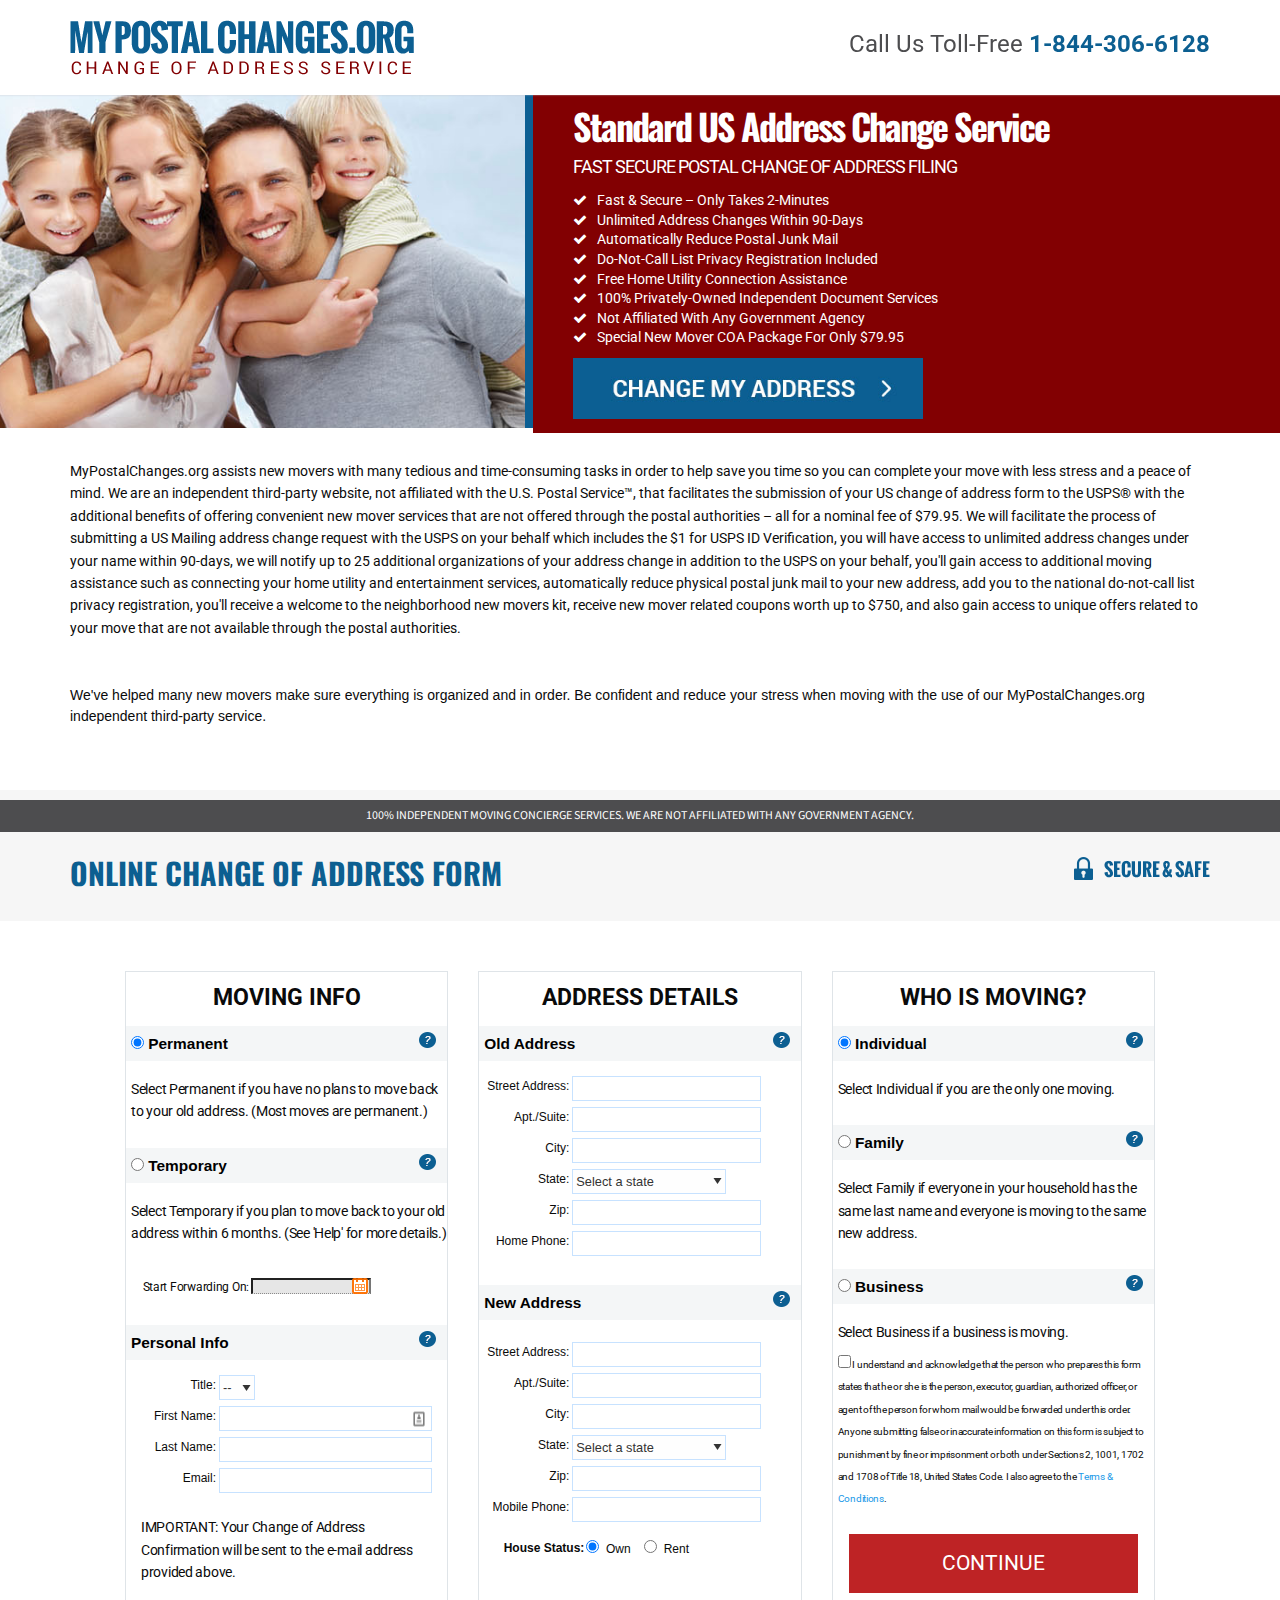
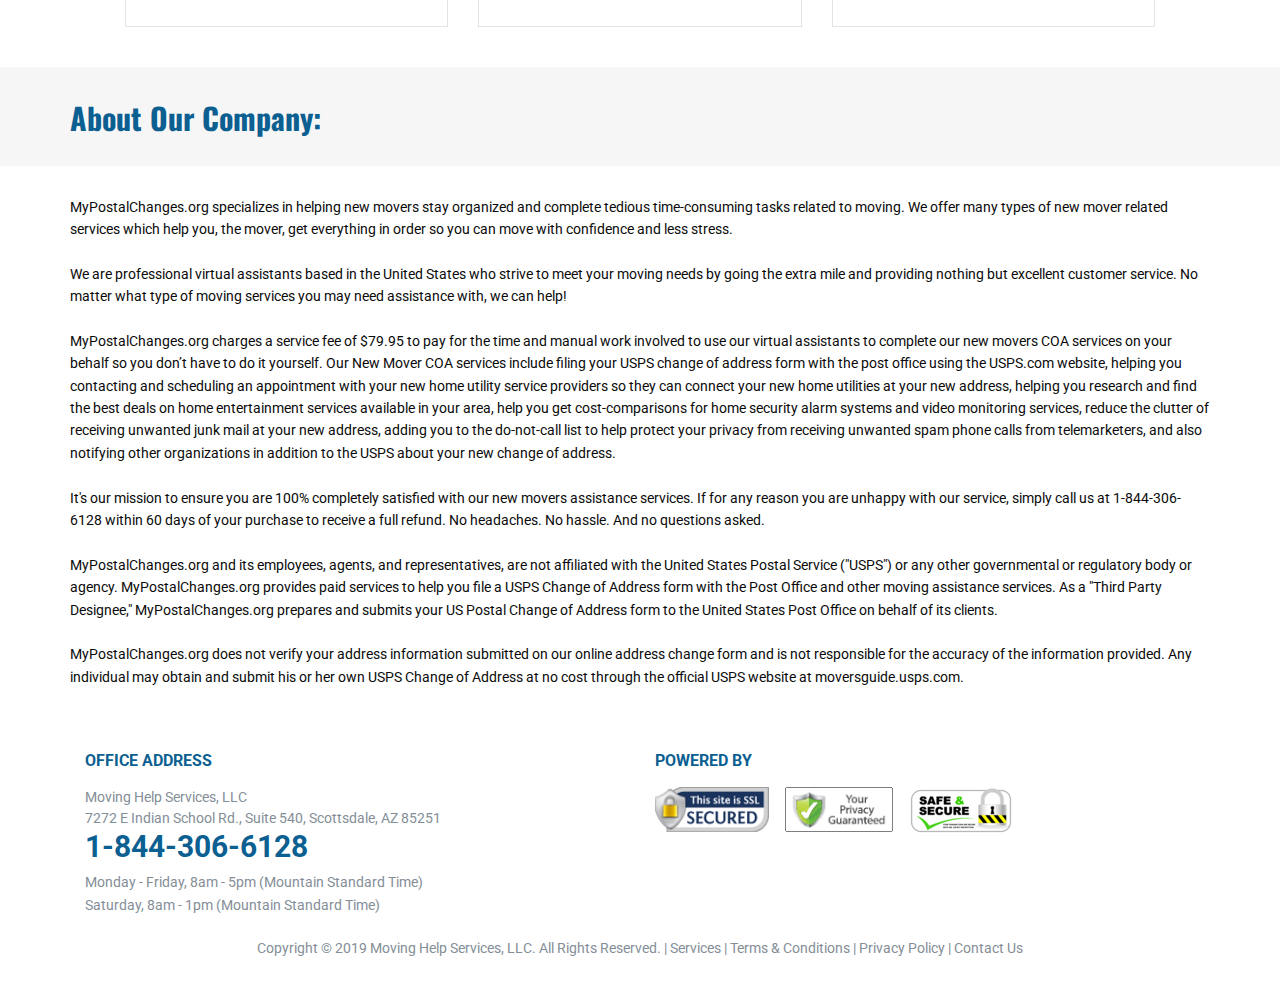
==== index.html @ 7758beb7 "-" ====
<!DOCTYPE html>
<html>
<head>
	<meta charset="utf-8">
	<meta name="viewport" content="width=device-width, initial-scale=1.0">
    
    <title>USPSChange.org - Address Change Services </title>
    <meta name="keywords" content="usps change my address, usps change address, usps change my address online, usps change address online, usps moving">
    <meta name="msvalidate.01" content="B506F55CE3943516A56E355A509AA78B" />

	<link rel="shortcut icon" href="favicons/favicon.ico" type="image/x-icon">
<link rel="icon" href="favicons/favicon.ico" type="image/x-icon">
<meta name="msapplication-TileColor" content="#ffffff">
<meta name="msapplication-TileImage" content="/ms-icon-144x144.png">
<meta name="theme-color" content="#ffffff">
	<link rel="stylesheet" href="css/bootstrap.css">
	<link rel="stylesheet" href="fonts/font-awesome-4.3.0/css/font-awesome.min.css">
	<link rel="stylesheet" href="css/all.css">
    <link rel="stylesheet" href="custom.css">
        <link rel="stylesheet" href="css/app.css">
	<link href="https://fonts.googleapis.com/css?family=Montserrat:400,700%7CSource+Sans+Pro:400,700,400italic,700italic" rel='stylesheet' type='text/css'>
    <link href="https://fonts.googleapis.com/css?family=Lato:400,700" rel='stylesheet' type='text/css'>
        <script src="js/jquery-1.11.2.min.js"></script>
    <script src="js/bootstrap.js"></script>
    
    <script type="text/javascript" src="js/zebra_datepicker.js"></script>


<!-- Jay - Global site tag (gtag.js) - Google Analytics -->
<script async src="https://www.googletagmanager.com/gtag/js?id=G-FT708M2HVM"></script>
<script>
  window.dataLayer = window.dataLayer || [];
  function gtag(){dataLayer.push(arguments);}
  gtag('js', new Date());

  gtag('config', 'G-FT708M2HVM');
</script>



<script type="text/javascript" src="js/core.js"></script>
</head>
<style>.col-md-5 {
	height: 351px;
    background: url(img/header-bg-2.jpg);
    background-size: cover;
    background-repeat: no-repeat;
    background-position: center center;
    border-right: solid 8px #0c5f93;
	    margin-top: 7px;
}

.col-md-7 {
	background-color: #820002;
    padding: 14px 40px;
    padding-top: 35px;
	}
	
@media only screen and (max-width: 479px) {
	.area-3 {
    width: 100%;
    height: 280px;
    background-size: cover;
    background-repeat: no-repeat;
    margin-top: 120px;
	}
	
	.main {margin-top: 430px;}
	
	.col-md-5 {
		height:280px;
		border-right:none;
}

.topbar {
    background-color: #000000;
    color: #ffffff;
    font-size: 12px;
    text-transform: uppercase;
    font-family: Arial;
    text-align: center;
    padding: 7px;
	margin-bottom:15px;
}

</style>
<body>
<div id="wrapper">
		<header id="header">		   		
			<div class="container">
				<div class="logo"></div>
				<div class="call">Call Us Toll-Free <a href="#" style="color:#0C5F91;">1-844-306-6128</a></div>
			</div>
		</header>

<section class="area-3">
				 <div class="col-md-5">					
				</div>
				 <div class="col-md-7">
                 <h1>Standard US Address Change Service</h1>
                    <h3 style=" margin-top: 10px;">Fast Secure Postal Change of Address Filing</h3>					
					<ul class="visual-list">
					   <li><i class="fa fa-check" aria-hidden="true"></i>Fast & Secure – Only Takes 2-Minutes</li>
<li><i class="fa fa-check" aria-hidden="true"></i>Unlimited Address Changes Within 90-Days</li>
<li><i class="fa fa-check" aria-hidden="true"></i>Automatically Reduce Postal Junk Mail</li>
<li><i class="fa fa-check" aria-hidden="true"></i>Do-Not-Call List Privacy Registration Included</li>
<li><i class="fa fa-check" aria-hidden="true"></i>Free Home Utility Connection Assistance</li>
<li><i class="fa fa-check" aria-hidden="true"></i>100% Privately-Owned Independent Document Services</li>
<li><i class="fa fa-check" aria-hidden="true"></i>Not Affiliated With Any Government Agency</li>
<li><i class="fa fa-check" aria-hidden="true"></i>Special New Mover COA Package For Only $79.95</li>	
					</ul>
                    <a href="#getstarted"><img class="img-responsive" src="img/btn-cma-1.jpg" width="350" alt="" style="margin-top: 50px;"></a>
				 </div>				 
	</section>
	<section class="main">
		<div class="container">
			<p>MyPostalChanges.org assists new movers with many tedious and time-consuming tasks in order to help save you time so you can complete your move with less stress and a peace of mind. We are an independent third-party website, not affiliated with the U.S. Postal Service™, that facilitates the submission of your US change of address form to the USPS® with the additional benefits of offering convenient new mover services that are not offered through the postal authorities – all for a nominal fee of $79.95. We will facilitate the process of submitting a US Mailing address change request with the USPS on your behalf which includes the $1 for USPS ID Verification, you will have access to unlimited address changes under your name within 90-days, we will notify up to 25 additional organizations of your address change in addition to the USPS on your behalf, you'll gain access to additional moving assistance such as connecting your home utility and entertainment services, automatically reduce physical postal junk mail to your new address, add you to the national do-not-call list privacy registration, you'll receive a welcome to the neighborhood new movers kit, receive new mover related coupons worth up to $750, and also gain access to unique offers related to your move that are not available through the postal authorities.
<br><br><div id="getstarted"></div>
We've helped many new movers make sure everything is organized and in order. Be confident and reduce your stress when moving with the use of our MyPostalChanges.org independent third-party service.</p>
      
		</div>
	</section>
    <section class="headline">
	<div class="topbar">
	   100% Independent Moving Concierge Services. We are not affiliated with any government agency.
	   </div>
		<div class="container">
         <div class="header-form">
		<h2>ONLINE CHANGE OF ADDRESS FORM</h2>
        </div>
        <div class="secure">
								<img src="img/secure.png" width="136" alt="">
							</div>
		</div>
	</section>
	
	<section class="main">
		<div class="container">
			<div class="row wht-bk3" data-equalize-on="large" data-equalizer="2clmmj-equalizer" data-resize="t3fywn-eq">
            
            <style>.tooltip {
                    background-color: #808080;
                    border: 2px solid #000000;
                    border-radius: 5px;
                    padding: 5px 10px;
                    cursor: pointer;
                    white-space: pre-line !important;
                }
                .has-tip {
                    cursor: auto;
                }
            </style>

            <form name="formcmadd" id="formcmadddd" action="index.php.html" method="post">
            <input type="hidden" name="action" value="continue">


                <div class="small-12 large-4 marg10 columns" data-equalizer-watch="" id="whtbk" style="height: 656px;">
                    <div class="steps" style="padding-left:0; background-color:#fff;">
                        <h5 class="text-center ">MOVING INFO</h5>


                       <h4 id="permanenth">
                        <input checked="true" class="has-tip" onclick="toggle_name_date(&#39;&#39;);" id="permanent" name="move_duration" type="radio" value="Permanent"> Permanent<a id="dia1" data-toggle="modal" data-target="#helpModal1"><span></span></a> 
                        </h4>


                        <p>Select Permanent if you have no plans to move back
                        to your old address. (Most moves are permanent.)</p>


                        <h4 aria-haspopup="true" id="temporaryh">
                        <input class="has-tip" onClick="toggle_name_date('temporary');" id="temporary"
                        name="move_duration" type="radio" value="Temporary"> Temporary<a data-toggle="modal" data-target="#helpModal2" ><span></span></a></h4>
                        
  <script>

function toggle_name_date(type)

{

  if(type == 'temporary')

  {

   

    $('#datepicker-example7-end').val('');
    $('#end-date').show();

  }

  else

  {

  

    $('#datepicker-example7-end').val('');
    $('#end-date').hide();

  }

}



$(document).ready(function()

{

  $('input[name=move_type]:radio').each(function(key,value)

  {

    if(value.checked == true)

    {

      if(value.value == 'temporary')

      {

        toggle_name_date('temporary');

      }

      else

      {

        toggle_name_date();

      }

    }

  });

});

</script>

                        <p>Select Temporary if you plan to move back to your
                        old address within 6 months. (See 'Help' for more details.)</p>


                        <p id="calstart"><label style="width: 120px">Start forwarding
                        on:</label> 
                        <input readonly class="span2 has-tip" data-req="" id="datepicker-example7-start" name="start_forward" style="width: 120px; position: relative; top: auto; right: auto; bottom: auto; left: auto;" data-reqmsg="Start Forwarding is a required field." type="text" value=""></p>

						<p id="end-date" style="padding-left: 12px;">
                        <label style="width: 120px;margin-left: -8px;margin-bottom: 6px;">Stop forwarding on:</label> <input class="span2 has-tip" data-date-format="mm/dd/yyyy" id="datepicker-example7-end" name="stop_forward" data-reqmsg="Stop Forwarding is a required field." style="width: 120px; position: relative; top: auto; right: auto; bottom: auto; left: auto;" type="textbox" value=""><button type="button" class="Zebra_DatePicker_Icon Zebra_sss Zebra_DatePicker_Icon_Inside_Right" style="top: 1px!important; right: 0px;">Pick a date</button>
                            </p>
                        


                        <h4 aria-haspopup="true">Personal Info<a data-toggle="modal" data-target="#helpModal6" ><span></span></a>
                        </h4>


                        <div class="row">
                            <label>Title:</label> <select class="textbox" name="title" id="title" data-req="" data-reqmsg="Title is a required field." style="height: 27px;font-size:.8rem;">
<option value="">--</option> <option value="Dr.">
                                    Dr.
                                </option>
                                <option value="Hon.">
                                    Hon.
                                </option>
                                <option value="Ms.">
                                    Ms.
                                </option>
                                <option value="Mrs.">
                                    Mrs.
                                </option>
                                <option value="Mr.">
                                    Mr.
                                </option>
                                <option value="Prof.">
                                    Prof.
                                </option>
                                <option value="Rev.">
                                    Rev.
                                </option>
                            </select>
                        </div>


                        <div class="row">
                            <label>First Name:</label> <input class="textbox" name="fname" id="f_name" size="23" type="text" data-req="" data-reqmsg="First Name is a required field." value="" style="background-image: url(&quot;[data-uri]&quot;); background-attachment: scroll; background-size: 16px 18px; background-position: 98% 50%; background-repeat: no-repeat;">
                        </div>


                        <div class="row">
                            <label>Last Name:</label> <input class="textbox" name="lname" id="l_name" size="23" type="text" data-req="" data-reqmsg="Last Name is a required field." value="">
                        </div>


                        <div class="row">
                            <label>Email:</label> <input class="textbox" name="email" id="email" size="23" type="text" data-req="" data-reqmsg="Email is a required field." data-valemail="" data-valemailmsg="Please enter a valid email address." value="">
                        </div>
                        <div class="row">
                        <p style="padding: 20px 20px 0px 25px;">IMPORTANT: Your Change of Address Confirmation will be sent to the e-mail address provided above.
                       </p>
                       </div>
                    </div>
                </div>


                <div class="small-12 large-4 marg10 columns" data-equalizer-watch="" id="whtbk" style="height: 656px;">
                    <div class="steps" style=" background-color:#fff;">
                        <h5 class="text-center">ADDRESS DETAILS</h5>


                        <h4 aria-haspopup="true">Old Address<a data-toggle="modal" data-target="#helpModal7" ><span></span></a></h4>


                        <div class="row">
                            <label>Street Address:</label> <input class="textbox" name="old_address1" id="address" size="20" type="text" data-req="" data-reqmsg="Old Street Address is a required field." value="">
                        </div>

                        <div class="row">
                            <label>Apt./Suite:</label> <input class="textbox" name="old_address2" id="apt_suite" size="20" type="text" value="">
                        </div>


                        <div class="row">
                            <label>city:</label> <input class="textbox" name="old_city" id="city" size="20" type="text" data-req="" data-reqmsg="Old City is a required field." value="">
                        </div>


                        <div class="row">
                            <label>state:</label> <select class="textbox" name="old_state" id="state" data-req="" data-reqmsg="Old State is a required field." style="height: 27px; width:154px !important;font-size:.8rem;">
<option value="">Select a state</option>                                <option value="AL">
                                    Alabama (AL)
                                </option>

                                <option value="AK">
                                    Alaska (AK)
                                </option>

                                <option value="AZ">
                                    Arizona (AZ)
                                </option>

                                <option value="AR">
                                    Arkansas(AR)
                                </option>

                                <option value="CA">
                                    California (CA)
                                </option>

                                <option value="CO">
                                    Colorado (CO)
                                </option>

                                <option value="CT">
                                    Connecticut (CT)
                                </option>

                                <option value="DE">
                                    Delaware (DE)
                                </option>

                                <option value="DC">
                                    District of Columbia (DC)
                                </option>

                                <option value="FL">
                                    Florida (FL)
                                </option>

                                <option value="GA">
                                    Georgia (GA)
                                </option>

                                <option value="HI">
                                    Hawaii (HI)
                                </option>

                                <option value="ID">
                                    Idaho (ID)
                                </option>

                                <option value="IL">
                                    Illinois (IL)
                                </option>

                                <option value="IN">
                                    Indiana (IN)
                                </option>

                                <option value="IA">
                                    Iowa (IA)
                                </option>

                                <option value="KS">
                                    Kansas (KS)
                                </option>

                                <option value="KY">
                                    Kentucky (KY)
                                </option>

                                <option value="LA">
                                    Louisiana (LA)
                                </option>

                                <option value="ME">
                                    Maine (ME)
                                </option>

                                <option value="MH">
                                    Marshall Islands (MH)
                                </option>

                                <option value="MD">
                                    Maryland (MD)
                                </option>

                                <option value="MA">
                                    Massachusetts (MA)
                                </option>

                                <option value="MI">
                                    Michigan (MI)
                                </option>

                                <option value="MN">
                                    Minnesota (MN)
                                </option>

                                <option value="MS">
                                    Mississippi (MS)
                                </option>

                                <option value="MO">
                                    Missouri (MO)
                                </option>

                                <option value="MT">
                                    Montana (MT)
                                </option>

                                <option value="NE">
                                    Nebraska (NE)
                                </option>

                                <option value="NV">
                                    Nevada (NV)
                                </option>

                                <option value="NH">
                                    New Hampshire (NH)
                                </option>

                                <option value="NJ">
                                    New Jersey (NJ)
                                </option>

                                <option value="NM">
                                    New Mexico (NM)
                                </option>

                                <option value="NY">
                                    New York (NY)
                                </option>

                                <option value="NC">
                                    North Carolina (NC)
                                </option>

                                <option value="ND">
                                    North Dakota (ND)
                                </option>

                                <option value="OH">
                                    Ohio (OH)
                                </option>

                                <option value="OK">
                                    Oklahoma (OK)
                                </option>

                                <option value="OR">
                                    Oregon (OR)
                                </option>

                                <option value="PW">
                                    Palau (PW)
                                </option>

                                <option value="PA">
                                    Pennsylvania (PA)
                                </option>

                                <option value="PR">
                                    Puerto Rico (PR)
                                </option>

                                <option value="RI">
                                    Rhode Island (RI)
                                </option>

                                <option value="SC">
                                    South Carolina (SC)
                                </option>

                                <option value="SD">
                                    South Dakota (SD)
                                </option>

                                <option value="TN">
                                    Tennessee (TN)
                                </option>

                                <option value="TX">
                                    Texas (TX)
                                </option>

                                <option value="UT">
                                    Utah (UT)
                                </option>

                                <option value="VT">
                                    Vermont (VT)
                                </option>

                                <option value="VI">
                                    Virgin Islands (VI)
                                </option>

                                <option value="VA">
                                    Virginia (VA)
                                </option>

                                <option value="WA">
                                    Washington (WA)
                                </option>

                                <option value="WV">
                                    West Virginia (VA)
                                </option>

                                <option value="WI">
                                    Wisconsin (WI)
                                </option>

                                <option value="WY">
                                    Wyoming (WY)
                                </option>
                            </select>
                        </div>


                        <div class="row">
                            <label>zip:</label> <input class="textbox" maxlength="5" name="old_zip" id="zip" size="20" type="text" data-req="" data-reqmsg="Old Zip is a required field." value="">
                        </div>


                        <div class="row">
                            <label>home phone:</label> 
                            <input class="textbox" name="phoneh" id="phone_old" type="text" value="">
                        </div>
                        <span id="lookupResold" style="float: left; position: relative; margin-top:5px;margin-left:5px;font-size: 11px;color:red;"></span>
                        <label>&nbsp;</label>

                        <h4 aria-haspopup="true" style="    margin-bottom: 19px!important;">New Address<a data-toggle="modal" data-target="#helpModal8" ><span></span></a></h4>


                        <div class="row">
                            <label>Street Address:</label> <input class="textbox" id="new_address" name="new_address1" size="20" type="text" data-req="" data-reqmsg="New Street Address is a required field." value="">
                        </div>

                        <div class="row">
                            <label>Apt./Suite:</label> <input class="textbox" id="new_apt_suite" name="new_address2" size="20" type="text" value="">
                        </div>

                        <div class="row">
                            <label>city:</label> <input class="textbox" name="new_city" id="new_city" size="20" type="text" data-req="" data-reqmsg="New City is a required field." value="">
                        </div>


                        <div class="row">
                            <label>state:</label> <select class="textbox" name="new_state" id="new_state" data-req="" data-reqmsg="New State is a required field." style="height: 27px; width:154px !important;font-size:.8rem;">
<option value="">Select a state</option><option value="AL">
                                    Alabama (AL)
                                </option>

                                <option value="AK">
                                    Alaska (AK)
                                </option>

                                <option value="AZ">
                                    Arizona (AZ)
                                </option>

                                <option value="AR">
                                    Arkansas(AR)
                                </option>

                                <option value="CA">
                                    California (CA)
                                </option>

                                <option value="CO">
                                    Colorado (CO)
                                </option>

                                <option value="CT">
                                    Connecticut (CT)
                                </option>

                                <option value="DE">
                                    Delaware (DE)
                                </option>

                                <option value="DC">
                                    District of Columbia (DC)
                                </option>

                                <option value="FL">
                                    Florida (FL)
                                </option>

                                <option value="GA">
                                    Georgia (GA)
                                </option>

                                <option value="HI">
                                    Hawaii (HI)
                                </option>

                                <option value="ID">
                                    Idaho (ID)
                                </option>

                                <option value="IL">
                                    Illinois (IL)
                                </option>

                                <option value="IN">
                                    Indiana (IN)
                                </option>

                                <option value="IA">
                                    Iowa (IA)
                                </option>

                                <option value="KS">
                                    Kansas (KS)
                                </option>

                                <option value="KY">
                                    Kentucky (KY)
                                </option>

                                <option value="LA">
                                    Louisiana (LA)
                                </option>

                                <option value="ME">
                                    Maine (ME)
                                </option>

                                <option value="MH">
                                    Marshall Islands (MH)
                                </option>

                                <option value="MD">
                                    Maryland (MD)
                                </option>

                                <option value="MA">
                                    Massachusetts (MA)
                                </option>

                                <option value="MI">
                                    Michigan (MI)
                                </option>

                                <option value="MN">
                                    Minnesota (MN)
                                </option>

                                <option value="MS">
                                    Mississippi (MS)
                                </option>

                                <option value="MO">
                                    Missouri (MO)
                                </option>

                                <option value="MT">
                                    Montana (MT)
                                </option>

                                <option value="NE">
                                    Nebraska (NE)
                                </option>

                                <option value="NV">
                                    Nevada (NV)
                                </option>

                                <option value="NH">
                                    New Hampshire (NH)
                                </option>

                                <option value="NJ">
                                    New Jersey (NJ)
                                </option>

                                <option value="NM">
                                    New Mexico (NM)
                                </option>

                                <option value="NY">
                                    New York (NY)
                                </option>

                                <option value="NC">
                                    North Carolina (NC)
                                </option>

                                <option value="ND">
                                    North Dakota (ND)
                                </option>

                                <option value="OH">
                                    Ohio (OH)
                                </option>

                                <option value="OK">
                                    Oklahoma (OK)
                                </option>

                                <option value="OR">
                                    Oregon (OR)
                                </option>

                                <option value="PW">
                                    Palau (PW)
                                </option>

                                <option value="PA">
                                    Pennsylvania (PA)
                                </option>

                                <option value="PR">
                                    Puerto Rico (PR)
                                </option>

                                <option value="RI">
                                    Rhode Island (RI)
                                </option>

                                <option value="SC">
                                    South Carolina (SC)
                                </option>

                                <option value="SD">
                                    South Dakota (SD)
                                </option>

                                <option value="TN">
                                    Tennessee (TN)
                                </option>

                                <option value="TX">
                                    Texas (TX)
                                </option>

                                <option value="UT">
                                    Utah (UT)
                                </option>

                                <option value="VT">
                                    Vermont (VT)
                                </option>

                                <option value="VI">
                                    Virgin Islands (VI)
                                </option>

                                <option value="VA">
                                    Virginia (VA)
                                </option>

                                <option value="WA">
                                    Washington (WA)
                                </option>

                                <option value="WV">
                                    West Virginia (VA)
                                </option>

                                <option value="WI">
                                    Wisconsin (WI)
                                </option>

                                <option value="WY">
                                    Wyoming (WY)
                                </option>
                            </select>
                        </div>


                        <div class="row">
                            <label>zip:</label> <input class="textbox" maxlength="5" name="new_zip" id="new_zip" size="20" type="text" data-req="" data-reqmsg="New Zip is a required field." value="">
                        </div>


                        <div class="row">
                            <label>Mobile Phone:</label> 
                             <input class="textbox" name="phonem" id="phone_new" type="text" value="">
                        </div>
                        
                        <span id="lookupResnew" style="float: left; position: relative; margin-top:5px;margin-left:5px;font-size: 11px;color:red;"></span>

                        <div class="row">
                            <span style="float: left; position: relative; margin-top:10px;font-size: 12px;">
                            <label><strong>House Status:</strong></label>
                            <input checked="checked" name="house_type" style="padding-top:10px;float:none; margin-top:5px;!important;" type="radio" value="Own">&nbsp;&nbsp;Own&nbsp;&nbsp;&nbsp;
                            <input name="house_type" style="padding-top:10px;float:none; margin-top:5px;!important;" type="radio" value="Rent">&nbsp;&nbsp;Rent</span>
                        </div>
                        <br>


                        <p style="border-bottom: 1px dotted #70A7FF; width: 100%; margin: 10px 0pt;display:none;">

                        </p>


                        <p style="display:none;"><span style="float: left; height: 40px; margin-right: 5px;"><span style="float: left; border: 1px solid; height: 14px;">
                        <input name="real_estate_contact" style=" margin: 0px; padding: 0px;" type="checkbox" value="true"></span></span>Please have a real estate
                        professional contact me regarding my relocation.</p>
                    </div>
                </div>


                <div class="small-12 large-4 marg10 columns" style="height: 656px;" data-equalizer-watch="" id="whtbk">
                    <div class="steps" style="background-color:#fff;">
                        <h5 class="text-center">WHO IS MOVING?</h5>


                        <h4 aria-haspopup="true" id="individual"><input checked="" class="radiob" id="i" onclick="toggle_name();" name="move_type" type="radio" value="Individual"> Individual<a data-toggle="modal" data-target="#helpModal3"><span></span></a></h4>


                        <p>Select Individual if you are the only one
                        moving.</p>


                        <h4 aria-haspopup="true" id="family"><input class="radiob" id="f" name="move_type" onclick="toggle_name();" type="radio" value="Family"> Family<a data-toggle="modal" data-target="#helpModal4" ><span></span></a></h4>


                        <p>Select Family if everyone in your household has the
                        same last name and everyone is moving to the same new
                        address.</p>
                        <br>


                        <h4 aria-haspopup="true"><input class="radiob" id="business" name="move_type" onclick="toggle_name('business');" type="radio" value="business"> Business<a data-toggle="modal" data-target="#helpModal5" ><span></span></a></h4>
                        

  <script>

function toggle_name(type)

{

  if(type == 'business')

  {

   

    $('#b_name').val('');
    $('#nameb').show();

  }

  else

  {

  

    $('#b_name').val('N/A');
    $('#nameb').hide();

  }

}



$(document).ready(function()

{

  $('input[name=move_type]:radio').each(function(key,value)

  {

    if(value.checked == true)

    {

      if(value.value == 'business')

      {

        toggle_name('business');

      }

      else

      {

        toggle_name();

      }

    }

  });

});

</script>

                        <p style="margin-bottom: 0px!important;">Select Business if a business is moving.</p>


                        <div class="row" id="nameb" style="display: none;">
                        <label>&nbsp;&nbsp;</label>
                            <input type="text" name="bname" id="b_name" placeholder="Business Name" class="left-m" value="">
                       <p></p>
                        </div>
                     


<!--                        <p style=
                        "border-bottom: 1px dotted #70A7FF; width: 100%; margin: 10px 0pt;">

                        </p>-->


                        <p>
                        <span id="ValidCheckbox" class="InputGroup">
                        <input name="agreed" type="checkbox" data-req="" data-reqmsg="You must agree to our Terms and Conditions to continue."><!-- I agree to the-->
                        I understand and acknowledge that the person who prepares this form states that he or she is the person, executor, guardian, authorized officer, or agent of the person for whom mail would be forwarded under this order. Anyone submitting false or inaccurate information on this form is subject to punishment by fine or imprisonment or both under Sections 2, 1001, 1702 and 1708 of Title 18, United States Code. I also agree to the
                        <a href="terms.html" id="modal" name="modal" target="_blank">Terms &amp; Conditions</a>.</span></p>


                        <center>
                        <input type="hidden" name="submit">
                       <input type="submit" class="button medium submitbtn" name="submit" style="width: 90%;background-color: #be2325;" value="CONTINUE">
                        </center>
                    </div>
                </div>
            </form>
        </div>
		</div>
	</section>
     <section class="headline">
		<div class="container">
         <div class="header-form">
		<h2>About Our Company:</h2>
        </div>
		</div>
	</section>
    
     <section class="area-2" style="margin-top: 30px;">
		<div class="container">
<p>MyPostalChanges.org specializes in helping new movers stay organized and complete tedious time-consuming tasks related to moving. We offer many types of new mover related services which help you, the mover, get everything in order so you can move with confidence and less stress.
<br><br>
We are professional virtual assistants based in the United States who strive to meet your moving needs by going the extra mile and providing nothing but excellent customer service.  No matter what type of moving services you may need assistance with, we can help!
<br><br>
MyPostalChanges.org charges a service fee of $79.95 to pay for the time and manual work involved to use our virtual assistants to complete our new movers COA services on your behalf so you don’t have to do it yourself. Our New Mover COA services include filing your USPS change of address form with the post office using the USPS.com website, helping you contacting and scheduling an appointment with your new home utility service providers so they can connect your new home utilities at your new address, helping you research and find the best deals on home entertainment services available in your area, help you get cost-comparisons for home security alarm systems and video monitoring services, reduce the clutter of receiving unwanted junk mail at your new address, adding you to the do-not-call list to help protect your privacy from receiving unwanted spam phone calls from telemarketers, and also notifying other organizations in addition to the USPS about your new change of address.
<br><br>
It's our mission to ensure you are 100% completely satisfied with our new movers assistance services. If for any reason you are unhappy with our service, simply call us at 1-844-306-6128 within 60 days of your purchase to receive a full refund. No headaches. No hassle. And no questions asked.
<br><br>
MyPostalChanges.org and its employees, agents, and representatives, are not affiliated with the United States Postal Service ("USPS") or any other governmental or regulatory body or agency. MyPostalChanges.org provides paid services to help you file a USPS Change of Address form with the Post Office and other moving assistance services. As a "Third Party Designee," MyPostalChanges.org prepares and submits your US Postal Change of Address form to the United States Post Office on behalf of its clients.
<br><br>
MyPostalChanges.org does not verify your address information submitted on our online address change form and is not responsible for the accuracy of the information provided. Any individual may obtain and submit his or her own USPS Change of Address at no cost through the official USPS website at moversguide.usps.com.
</p>				
			</div>
	</section>
    
	<footer id="footer">
		<div class="container">
        <div class="footer-box">
				<div class="row">
					<div class="col-md-6">
						<h4>OFFICE ADDRESS</h4>
							<address>Moving Help Services, LLC<br>7272 E Indian School Rd., Suite 540, Scottsdale, AZ 85251</address>
                            <strong class="phone">1-844-306-6128</strong>
							<p>Monday - Friday, 8am - 5pm (Mountain Standard Time)<br>
Saturday, 8am - 1pm (Mountain Standard Time)</p>
					</div>
                    
					<div class="col-md-6">
						<div class="text-frame">
							<h4>POWERED BY</h4>
							<img class="img-responsive" src="img/badges.png" width="359" alt="">
						</div>
					</div>
				</div>
            <div class="copyright">
            <div class="small-12 text-center columns">
                Copyright © 2019 Moving Help Services, LLC. All Rights Reserved. | <a href="services.html">Services</a> | <a href="terms.html">Terms &amp; Conditions</a> |  <a href="privacy.html">Privacy Policy</a> | <a href="contact.html">Contact Us</a>
          </div></div>
            </div>
		</div>
	</footer>
</div>

      <!--- Information Modals --->
    <div class="modal fade" id="helpModal1" tabindex="-1" role="dialog" aria-labelledby="myModalLabel">
  <div class="modal-dialog" role="document">
    <div class="modal-content">
      <div class="modal-header">
        <button type="button" class="close" data-dismiss="modal" aria-label="Close"><span aria-hidden="true">×</span></button>
      </div>
      <div class="modal-body">      
        <p class="lead">Select Permanent if:</p>
        <p>You have no plans to move back to your old address. (Most moves are permanent)</p>
      </div>
    </div>
  </div>
</div>

<div class="modal fade" id="helpModal2" tabindex="-1" role="dialog" aria-labelledby="myModalLabel">
  <div class="modal-dialog" role="document">
    <div class="modal-content">
      <div class="modal-header">
        <button type="button" class="close" data-dismiss="modal" aria-label="Close"><span aria-hidden="true">×</span></button>
      </div>
      <div class="modal-body">      
        <p class="lead"><strong>Choose</strong> temporary if you plan to move back to your old address in less than six months.</p>You can request forwarding your mail to your temporary address for a minimum of two weeks and a maximum of six months. You can extend your temporary forwarding as long as the total forwarding time is less than 12 months.<br><br>Please note that if you plan to move to this new address for less than six months and then to a different address (not the one that you are moving from), do not check the Temporary box or provide a stop forwarding date. You will simply need to fill out another Change of Address request at that time.</p>
      </div>
    </div>
  </div>
</div>

<div class="modal fade" id="helpModal3" tabindex="-1" role="dialog" aria-labelledby="myModalLabel">
  <div class="modal-dialog" role="document">
    <div class="modal-content">
      <div class="modal-header">
        <button type="button" class="close" data-dismiss="modal" aria-label="Close"><span aria-hidden="true">×</span></button>
      </div>
      <div class="modal-body">      
        <p class="lead">Individual:</p>
        <p>Select this option if only one person is moving or if the individuals moving have different last names (which will require separate Change of Address requests).</p>
        <p>If you receive mail by more than one name (maiden name, married name or nickname), select "individual" and fill out a separate form for each name.</p>
      </div>
    </div>
  </div>
</div>

<div class="modal fade" id="helpModal4" tabindex="-1" role="dialog" aria-labelledby="myModalLabel">
  <div class="modal-dialog" role="document">
    <div class="modal-content">
      <div class="modal-header">
        <button type="button" class="close" data-dismiss="modal" aria-label="Close"><span aria-hidden="true">×</span></button>
      </div>
      <div class="modal-body">      
       <p class="lead">Family:</p>
        <p> Select this option if your entire family has the same last name and is moving to the same address<br><br>If anyone with the same last name is staying at the old address, select the "individual" option. In all cases, family members with different last names or those family members moving to different addresses must prepare separate forms.</p>
      </div>
    </div>
  </div>
</div>

<div class="modal fade" id="helpModal5" tabindex="-1" role="dialog" aria-labelledby="myModalLabel">
  <div class="modal-dialog" role="document">
    <div class="modal-content">
      <div class="modal-header">
        <button type="button" class="close" data-dismiss="modal" aria-label="Close"><span aria-hidden="true">×</span></button>
      </div>
      <div class="modal-body">      
<p class="lead">Business:</p>
        <p>Select this option if a business is moving. An individual change of address from a business address is not acceptable.<br><br>The company remaining at the address is responsible for forwarding any mail that belongs to you and not the company.</p>
      </div>
    </div>
  </div>
</div>

<div class="modal fade" id="helpModal6" tabindex="-1" role="dialog" aria-labelledby="myModalLabel">
  <div class="modal-dialog" role="document">
    <div class="modal-content">
      <div class="modal-header">
        <button type="button" class="close" data-dismiss="modal" aria-label="Close"><span aria-hidden="true">×</span></button>
      </div>
      <div class="modal-body">      
 <p class="lead">First Name (or Initial)</p>
        <p>- If you selected INDIVIDUAL, enter your FIRST NAME or initial. <br>- If you selected ENTIRE FAMILY, enter the first name or initial of the head of the household.</p>
        <p class="lead">Middle Name (or Initial)</p>
        <p>- Fill in your MIDDLE NAME or INITIAL.</p>
        <p>- If you selected ENTIRE FAMILY, enter the middle name or initials of the head of the household.</p>
        <p class="lead">Last Name</p>
        <p>- Fill in only one LAST NAME.</p>
        <p>- If anyone with the same last name is moving to a different address, use a separate form for each person.</p>
        <p>Note: If you receive mail by more than one name (maiden name, married name, or nickname) please fill out a separate form for each name and check the INDIVIDUAL box</p>
      </div>
    </div>
  </div>
</div>
      
<div class="modal fade" id="helpModal7" tabindex="-1" role="dialog" aria-labelledby="myModalLabel">
  <div class="modal-dialog" role="document">
    <div class="modal-content">
      <div class="modal-header">
        <button type="button" class="close" data-dismiss="modal" aria-label="Close"><span aria-hidden="true">×</span></button>
      </div>
      <div class="modal-body">      
<p>This is the address you are moving from. Enter a valid address as you know it. Remember to include apartment/suite number in the Street field, if applicable.</p>
<p>If your apartment/suite number needs further clarification, consider adding or removing a dash. For example, change 1-B to 1B or 1 B.</p>
<p>If your address is a PO Box, enter it in the Street field. (Please note that Address Change requests from non-USPS PO Boxes cannot be processed.)</p>
      </div>
    </div>
  </div>
</div>   
   
<div class="modal fade" id="helpModal8" tabindex="-1" role="dialog" aria-labelledby="myModalLabel">
  <div class="modal-dialog" role="document">
    <div class="modal-content">
      <div class="modal-header">
        <button type="button" class="close" data-dismiss="modal" aria-label="Close"><span aria-hidden="true">×</span></button>
      </div>
      <div class="modal-body">      
   <p>This is the address you are moving to. Enter a valid address as you know it. Remember to include apartment/suite number in the Street field, if applicable.</p>

<p>If your apartment/suite number needs further clarification, consider adding or removing a dash. For example, change 1-B to 1B or 1 B.</p>

<p>If your address is a PO Box, enter it in the Street field. (Please note that Address Change requests from non-USPS PO Boxes cannot be processed.)</p>
      </div>
    </div>
  </div>
</div>   

<script src="js/jquery.main.js"></script>
</body>
</html>
---- css/all.css ----
* {
  font-size: 100.01%; }

html {
  font-size: 62.5%;
  height: 100%;
}

body {
  overflow: auto;
  margin: 0;
  height: 100%;
  font: 1.3rem/1.61538 "Montserrat", sans-serif; }

p {
  font-family: 'Roboto', sans-serif;
 }

.btn, a {
  -webkit-transition: color linear .4s, background-color linear .4s, border-color linear .4s;
  transition: color linear .4s, background-color linear .4s, border-color linear .4s; }
  
  .btn:hover, a:hover {
    text-decoration: none;
    outline: none; }

.btn-link {
  display: inline-block;
  vertical-align: top;
  background: #f4f4f4;
  border-radius: 3px;
  font-weight: bold;
  font-size: 1.4rem;
  line-height: 1.3571428;
  padding: 7px 24px; }
  
  .btn-link:hover {
    background: #e0e0e0; }

#wrapper {
  width: 100%;
  height: 100%;
  display: table;
  overflow: hidden;
  table-layout: fixed; }

#footer {
  width: 100%;
  overflow: hidden;
  height: auto;
  background-color: #ffffff;
  padding: 40px;
   }

.btn-blue {
  background: #3b5998;
  color: #fff; }
  
  .btn-blue:hover {
    color: #fff;
    background: #21396b; }

.social-placeholder {
  padding: 9px 0 0;
  height: 35px; }
  
  .social-placeholder img {
    vertical-align: top;
    max-width: 100%;
    height: auto; }

#header {
  position: fixed;
  top: 0;
  left: 0;
  width: 100%;
  z-index: 99;
padding: 0 0 0 0!important;
  background: #ffffff;
  box-shadow: 0 1px 1px rgba(196, 194, 202, 0.23);
  -webkit-backface-visibility: hidden;
  border-bottom: none;
  /* Prevent Chrome bug because of on-scroll effect in other section */ }
  
  #header .btn {
    float: right;
    margin: 2px 0 0 59px;
    height: 38px;
    min-width: 145px;
    padding: 7px;
    font-weight: bold;
    font-size: 1.6rem;
    line-height: 22px;
    letter-spacing: 0; }

.call {
	  float: right;
	 font-size: 24px;
	  font-family: 'Roboto', sans-serif;
    line-height: 24px;
	 margin-top: 32px;
	     color: #4d4d4f;
}

.call a{
	 color: #4d4d4d;
    text-decoration: none;
	    font-weight: bold;
}

#nav {
  overflow: hidden;
  text-align: right;
  font-size: 0;
  letter-spacing: -4px;
  white-space: nowrap; }
  
  #nav .nav-drop {
    overflow: hidden; }
	
  #nav ul {
    padding: 9px 0 5px;
    margin: 0; }
	
  #nav li {
    display: inline-block;
    vertical-align: top;
    font-size: 1.6rem;
    line-height: 24px;
    font-weight: bold;
    letter-spacing: 0;
    white-space: normal;
    margin: 0 0 0 34px; }
    #nav li a {
      display: block;
      color: #fff; }
      #nav li a:hover {
        text-decoration: none;
        color: #0c5f92; }

.nav-opener {
  display: none;
  float: right;
  width: 31px;
  height: 31px;
  position: relative;
  text-indent: -9999px;
  overflow: hidden; }

.nav-opener:before, .nav-opener:after, .nav-opener span {
  background: #333;
  border-radius: 4px;
  position: absolute;
  top: 17px;
  left: 3px;
  right: 3px;
  height: 3px;
  margin-top: -2px;
  /* height/2 */
  -webkit-transition: all 0.2s linear;
  transition: all 0.2s linear; }

.nav-opener:before {
  content: '';
  top: 8px;
  left: 30%; }

.nav-opener:after {
  content: '';
  top: 26px; }

.nav-active .nav-opener span {
  opacity: 0; }

.nav-opener:hover {
  opacity: .9; }

.nav-active .nav-opener:after, .nav-active .nav-opener:before {
  -moz-transform: rotate(45deg);
  -webkit-transform: rotate(45deg);
  -ms-transform: rotate(45deg);
  transform: rotate(45deg);
  top: 16px;
  left: 5%;
  right: 5%; }

.nav-active .nav-opener:after {
  -moz-transform: rotate(-45deg);
  -webkit-transform: rotate(-45deg);
  -ms-transform: rotate(-45deg);
  transform: rotate(-45deg); }

.visual {
  min-height: 904px;
  position: relative;
  overflow: hidden;
  text-align: center;
  color: #0c5f92;
  font-size: 0;
  letter-spacing: -4px;
  padding: 104px 0 0;
  background: #000; }
  
  .visual .bg-stretch {
    position: absolute;
    bottom: 0;
    left: 50%;
    -webkit-transform: translateX(-50%);
    -ms-transform: translateX(-50%);
    transform: translateX(-50%); }
  .visual > .container {
    display: inline-block;
    vertical-align: top;
    position: relative;
    z-index: 1;
    font-size: 2.4rem;
    line-height: 1.5;
    letter-spacing: 0; }
  .visual h1 {
    margin: 0 0 10px;
    font-size: 8.2rem;
    line-height: 1.12;
    font-weight: bold;
    color: #e3dfed; }
  .visual p {
    margin: 0 0 8px; }
    .visual p.tagline {
      line-height: 1.1;
      font-size: 2.6rem; }
  .visual .info {
    display: block;
    font-size: 1.6rem;
    line-height: 1.5;
    color: #494654;
    text-transform: uppercase; }
  .visual .text-block {
    padding: 90px 0; }

#cta {
  position: relative;
  z-index: 1;
  margin: -80px 0 55px;
  text-align: center;
  color: #848e97;
  font-size: 1.4rem;
  line-height: 1.28571428; }
  #cta .btn {
    margin: 0 0 16px;
    height: 62px;
    font-size: 2.1rem;
    line-height: 26px;
    font-weight: bold;
    padding: 17px;
    min-width: 390px; }
  #cta p {
    margin: 0 0 18px; }

.cta-list {
  margin: 0;
  padding: 0;
  list-style: none;
  text-align: center;
  font-size: 0;
  letter-spacing: -4px;
  white-space: nowrap;
  color: #848e97; }
  .cta-list li {
    display: inline-block;
    vertical-align: top;
    margin: 0 20px;
    font-size: 1.4rem;
    line-height: 1.285;
    letter-spacing: 0;
    white-space: normal; }
  .cta-list .btn {
    position: relative;
    margin: 0 0 15px;
    height: 50px;
    line-height: 30px;
    padding: 10px 50px;
    min-width: 240px; }
    .cta-list .btn i {
      position: absolute;
      left: 24px;
      top: 50%;
      font-size: 2.4rem;
      -webkit-transform: translateY(-50%);
      -ms-transform: translateY(-50%);
      transform: translateY(-50%); }
      .cta-list .btn i.fa-twitter {
        font-size: 2rem; }
      .cta-list .btn i.fa-facebook {
        font-size: 1.6rem; }

.text-box {
  text-align: center;
  font-size: 2.1rem;
  line-height: 1.524;
  color: 0c5f92;
  padding-bottom: 23px; }
  .text-box h2 {
    margin: 0 0 20px;
    font-size: 5.4rem;
    line-height: 1.148;
    text-transform: uppercase;
    font-weight: bold; }
  .text-box p {
    margin: 0 0 35px; }

.rounded {
  border-radius: 40px; }

.main {
   padding: 40px 0 40px 0; }
  .main .content {
    padding: 25px 15px 23px;
    font-size: 1.3rem;
    line-height: 1.615;
    color: #848e97; }
  .main h3 {
    margin: 0 0 46px;
    font-size: 2.8rem;
    line-height: 1.285;
    font-weight: 300;
    color: #D3D1DA; }
  .main h4 {
    margin: 0 0 12px;
    font-size: 16px;
    line-height: 1.625;
    font-weight: bold; }
    .style-01 .main h4 {
      margin: 0 0 7px; }
  .main p {
    margin: 0 0 23px; }
  .main .date {
    display: block;
    margin: -5px 0 0;
    padding: 0 0 22px; }
  .main .btn-holder {
    padding: 32px 0 0; }
	
	
	.headline {
  padding: 10px 0 20px 0;
    background-color: #f6f6f6;
  }
  .headline .content {
    padding: 25px 15px 23px;
    font-size: 1.3rem;
    line-height: 1.615;
    color: #848e97; }
  .headline h3 {
    margin: 0 0 46px;
    font-size: 2.8rem;
    line-height: 1.285;
    font-weight: 300;
    color: #D3D1DA; }
  .headline h4 {
    margin: 0 0 12px;
    font-size: 16px;
    line-height: 1.625;
    font-weight: bold; }
	
    .style-01 .main h4 {
      margin: 0 0 7px; }
	  
  .headline p {
    margin: 0 0 23px; }
  .headline .date {
    display: block;
    margin: -5px 0 0;
    padding: 0 0 22px; }
  .headline .btn-holder {
    padding: 32px 0 0; }

.area {
   padding: 40px 0 20px 0;
  background: #f4f4f4; }
  .area h2 {
    margin: 0 0 28px;
    font-size: 4rem;
    line-height: 1.107;
    font-weight: bold; }
	
	.area h3 {
    margin: 0 auto;
    font-size: 24px;
    line-height: 1.285;
    color: #848e97;
    font-family: lato;
}

.slide-holder {
  padding: 0 0 0 65px; }
  .slide-holder .img-slide {
    position: relative;
    margin: 0 0 -140px; }
    .slide-holder .img-slide img {
      position: relative;
      top: 0;
      left: -20px; }

/* See Blueprint http://tympanus.net/codrops/2013/07/18/on-scroll-effect-layout/ */
.scroll-effect-init .img-slide {
  -webkit-transition: -webkit-transform 1s;
  transition: transform 1s; }

.scroll-effect-init .img-slide {
  -webkit-transform: translateX(50px);
  -moz-transform: translateX(50px);
  transform: translateX(50px); }

.slide-holder.scroll-effect-animate .img-slide {
  -webkit-transform: translateX(0px);
  -moz-transform: translateX(0px);
  transform: translateX(0px);
  opacity: 1; }

.visual-list {
  margin: 0 -25px -40px -15px;
  padding: 28px 0;
  list-style: none;
  color: #848e97; }
  .visual-list .img-holder {
    float: left;
    width: 90px;
    text-align: center;
    margin: 0px 20px 0 50px; }
    .visual-list .img-holder img {
      vertical-align: top; }
  .visual-list .text-holder {
    overflow: hidden;
	width: 49%; }
  .visual-list li {
    padding: 0 0 29px; }
  .visual-list h3 {
    margin: 0 0 10px;
   font-family:Montserrat;
font-size:18px;
line-height:117%;
color:rgb(50,50,50);
text-align:left;
  .visual-list p {
    margin: 0 0 21px; 
	}

.cycle-gallery {
  position: relative;
  text-align: center;
  padding: 40px 200px 33px;
  margin: 0 0 60px;
  font-size: 2rem;
  line-height: 1.6; }
  .cycle-gallery p a {
    font-weight: 400; }
  .cycle-gallery .img-box {
    display: block;
    font-size: 1.6rem;
    line-height: 1.5;
    padding: 0 0 40px; }
    .cycle-gallery .img-box .img-holder {
      display: inline-block;
      vertical-align: middle;
      margin: 0 22px 0 0;
      overflow: hidden; }
      .cycle-gallery .img-box .img-holder img {
        border-radius: 50%; }
    .cycle-gallery .img-box .text-holder {
      display: inline-block;
      vertical-align: middle;
      text-align: left; }
    .cycle-gallery .img-box h3 {
      margin: 0;
      font-size: 2.4rem;
      line-height: 1.33333;
      color: #0c5f92; }
    .cycle-gallery .img-box a {
      font-weight: bold; }
  .cycle-gallery:after {
    content: "";
    position: absolute;
    bottom: 0;
    left: 180px;
    right: 180px;
    height: 1px;
    background: #f4f4f4; }
  .cycle-gallery [class^='btn-'] {
    position: absolute;
    top: 50%;
    margin: 23px 0 0;
    z-index: 9;
    -webkit-transform: translateY(-50%);
    -ms-transform: translateY(-50%);
    transform: translateX(-50%);
    color: #a3a3a3; }
    .cycle-gallery [class^='btn-']:hover {
      color: #000; }
  .cycle-gallery .btn-prev {
    left: 90px; }
  .cycle-gallery .btn-next {
    right: 90px; }
  .cycle-gallery .date {
    display: block;
    font-style: normal;
    font-size: 1.6rem;
    line-height: 1.5;
    font-weight: normal;
    color: #848e97; }

.cycle-gallery .mask {
  position: relative;
  overflow: hidden; }

.cycle-gallery .mask .slideset {
  width: 99999px;
  float: left; }

.cycle-gallery .mask .slide {
  float: left; }

.cycle-gallery .mask .slide.active {
  z-index: 1; }

.visual-container {
  background: #4E384E;
  text-align: center; }
  .visual-container .visual-area {
    position: relative;
    overflow: hidden;
    padding: 90px 0 70px;
    font-size: 1.4rem;
    line-height: 1.5;
    color: #fff; }
    .visual-container .visual-area > .container {
      position: relative;
      z-index: 1; }
      .visual-container .visual-area > .container > p {
        margin: 0 120px 5px; }
    .visual-container .visual-area .bg-stretch {
      position: absolute;
      top: 0;
      left: 0; }
  .visual-container .visual-area + .visual-area {
    padding: 70px 0; }
    .visual-container .visual-area + .visual-area:after {
      content: "";
      position: absolute;
      top: 0;
      left: 180px;
      right: 180px;
      height: 1px;
      background: rgba(102, 74, 102, 0.6); }
  .visual-container h2 {
    margin: 0 0 70px;
    font-size: 4.8rem;
    line-height: 1.166666;
    font-weight: bold;
    color: #e3dfed; }
  .visual-container p.silent {
    color: #746074; }

.testimonials {
  margin: 0;
  padding: 0;
  list-style: none;
  color: #fff;
  margin-bottom: -46px;
  overflow: hidden;
  font-size: 0;
  letter-spacing: -4px; }
  .testimonials li {
    display: inline-block;
    vertical-align: top;
    font-size: 1.6rem;
    line-height: 1.5;
    width: 33.3333%;
    letter-spacing: 0; }
  .testimonials .img-holder img {
    display: inline-block;
    vertical-align: middle; }
  .testimonials .img-holder:before {
    content: '';
    display: inline-block;
    vertical-align: middle;
    width: 1px;
    height: 100px;
    margin: 0 0 0 -1px; }
  .testimonials p {
    margin: 0 30px 70px; }

.pricing-tables {
  padding: 0 7px 25px;
  font-size: 0;
  letter-spacing: -4px;
  white-space: nowrap; }
  .pricing-tables h3 {
    font-size: 2.1rem;
    line-height: 1.5;
    text-transform: uppercase;
    color: #fff; }

.plan {
  display: inline-block;
  vertical-align: top;
  width: 24%;
  background: rgba(255, 255, 255, 0.1);
  border-radius: 0;
  min-height: 100px;
  margin: 50px 3px;
  padding: 0 0 35px;
  font-size: 1.6rem;
  letter-spacing: 0;
  white-space: normal;
  text-align: center;
  color: #fff; }
  .plan .head {
    background: rgba(255, 255, 255, 0.05);
    padding: 8px 0 13px;
    margin-bottom: 30px; }

.plan.recommended .head {
  padding: 12px 0 20px;
  background: rgba(0, 0, 0, 0.1); }

.plan .price {
  display: block;
  font-weight: bold;
  text-transform: uppercase; }

.price .price-main {
  display: block;
  padding: 0 0 17px;
  font-size: 6.4rem;
  vertical-align: top;
  line-height: 1;
  white-space: nowrap; }
  .recommended .price .price-main {
    font-size: 8.2rem; }

.price .price-main .symbol {
  display: inline-block;
  color: rgba(255, 255, 255, 0.18);
  vertical-align: top;
  margin: 0 7px 0 0;
  position: relative;
  font-weight: normal; }

.price .price-additional {
  color: rgba(255, 255, 255, 0.25);
  display: block;
  padding: 0 0 33px;
  font-weight: normal;
  font-size: 1.4rem; }
  .recommended .price .price-additional {
    padding: 0 0 43px; }

.plan .btn {
  height: 42px;
  font-size: 1.5rem;
  border: 0;
  line-height: 26px;
  padding: 8px 40px;
  text-transform: uppercase;
  color: #fff;
  font-weight: bold; }
  .plan .btn.btn-default {
    background: rgba(255, 255, 255, 0.15); }
    .plan .btn.btn-default:hover {
      background: rgba(255, 255, 255, 0.4); }

.recommended .btn {
  padding: 14px 50px;
  height: 52px;
  font-size: 1.6rem;
  line-height: 1.5;
  margin-bottom: 7px; }

.plan ul {
  display: block;
  position: relative;
  margin: 0;
  font-size: 1.6rem;
  line-height: 1.75;
  padding: 29px 0 22px;
  min-height: 117px;
  list-style: none; }

.plan ul:before {
  content: '';
  position: absolute;
  top: 0;
  left: 50%;
  width: 60px;
  margin: 0 0 0 -30px;
  height: 5px;
  background: #0c5f92; }

.plan.recommended {
  margin-top: 0;
  width: 28%;
  position: relative;
  z-index: 99;
  background: rgba(0, 0, 0, 0.2);
  border-color: #0c5f92; }
  .plan.recommended ul {
    min-height: 176px;
    line-height: 32px;
    padding: 37px 0 22px; }

.subscribe {
  margin: -30px 17px 0 0;
  text-align: right;
  white-space: nowrap; }
  .subscribe h3 {
    margin: 0 15px;
    float: left;
    font-size: 3rem;
    line-height: 1.4;
    font-weight: bold;
    color: #0c5f92; }
  .subscribe .form-group {
    overflow: hidden; }
  .subscribe .form-control {
    padding: 10px 28px;
    font-size: 1.4rem;
    height: 42px;
    min-width: 335px;
    line-height: 20px;
    border-color: #fff;
    font-weight: bold;
    box-shadow: 0 0 0 #fff; }
  .subscribe .btn {
    float: right;
    height: 42px;
    font-size: 1.3rem;
    line-height: 20px;
    padding: 10px 35px;
    font-weight: bold;
    text-transform: uppercase;
    margin: 0 0 0 20px; }



@media only screen and (max-width: 992px) {
  .nav-opener {
    display: inline-block;
    vertical-align: top; }

  .opener-holder {
    float: right;
    display: inline-block;
    vertical-align: top;
    position: relative;
    padding: 0 0 0 25px;
    margin: 7px 25px 0; }
    .opener-holder:before {
      position: absolute;
      content: "";
      width: 1px;
      left: 0;
      top: 0;
      bottom: -6px;
      background: #f4f4f4; }

  #header {
    position: relative;
    padding: 0; }
    #header > .container {
      padding: 29px 0 0; }
    #header .logo {
      margin: 3px 0 32px 25px; }
    #header .btn {
      float: none;
      height: 48px;
      font-size: 1.7rem;
      line-height: 22px;
      margin: 0;
      padding: 12px 40px;
      display: inline-block;
      vertical-align: top; }

  #nav {
    overflow: visible;
    font-size: 1.8rem;
    line-height: 1.3333333;
    letter-spacing: 0;
    font-weight: normal; }
    #nav .nav-drop {
      display: block;
      clear: both;
      width: 100%;
      max-width: 400px;
      position: absolute;
      right: 0;
      top: 100%;
      pointer-events: none;
      opacity: 0;
      -webkit-transition: -webkit-transform 0.3s, opacity 0.3s;
      transition: transform 0.3s, opacity 0.3s;
      -webkit-transform: translate3d(0, 30px, 0);
      transform: translate3d(0, 30px, 0); }
      #nav .nav-drop > ul {
        display: block;
        padding: 0;
        text-align: left; }
        #nav .nav-drop > ul li {
          position: relative;
          margin: 0;
          padding: 0 35px;
          display: block;
          font-size: 1.8rem;
          line-height: 1.3333333;
          font-weight: normal; }
          #nav .nav-drop > ul li.active:before {
            content: '';
            position: absolute;
            top: 20px;
            bottom: 20px;
            width: 4px;
            left: 0;
            background: #0c5f92; }
          #nav .nav-drop > ul li a {
            display: block;
            margin: 0 -9999px;
            padding: 20px 9979px;
            border-bottom: 1px solid #3E3D3F;
            color: #fff;
            background: rgba(51, 51, 51, 0.98); }
            #nav .nav-drop > ul li a:active, #nav .nav-drop > ul li a:focus, #nav .nav-drop > ul li a:hover {
              text-decoration: none;
              color: #0c5f92; }
          #nav .nav-drop > ul li.active {
            position: relative; }
            #nav .nav-drop > ul li.active a {
              color: #858585; }
      #nav .nav-drop .drop-holder {
        margin: 0 -9999px;
        padding: 20px 10014px;
        background: #333;
        text-align: left;
        color: #9a9a9a; }
        #nav .nav-drop .drop-holder span {
          display: block;
          margin: 0 0 20px; }
        #nav .nav-drop .drop-holder ul {
          padding: 0; }
          #nav .nav-drop .drop-holder ul li {
            padding: 0;
            margin: 0; }
          #nav .nav-drop .drop-holder ul li + li {
            margin: 0 0 0 20px; }
          #nav .nav-drop .drop-holder ul a {
            font-size: 3rem;
            color: #fff; }
            #nav .nav-drop .drop-holder ul a:hover {
              color: #0c5f92; }

  .nav-active #nav .nav-drop {
    pointer-events: auto;
    opacity: 1;
    -webkit-transform: translate3d(0, 0, 0);
    transform: translate3d(0, 0, 0); }

  #cta {
    margin: -80px 0 41px; }

  .social-placeholder {
    padding: 0; }

  .visual {
    padding: 0;
    min-height: 760px; }
    .visual .text-block {
      padding: 70px 0; }
    .visual:before {
      display: none; }
    .visual .bg-stretch {
      bottom: -60px; }

  .area {
    padding: 40px 0 47px; }

  .text-box {
    font-size: 1.6rem;
    line-height: 1.625;
    padding-bottom: 13px; }

  .main .text-box p {
    margin: 0 0 33px; }

  .text-box h2 {
    font-size: 4.8rem;
    line-height: 1.333333; }

  .visual-list {
    margin: 0;
    padding: 28px 0 0 15px; }
    .visual-list .img-holder {
      width: 120px;
      margin: 7px 20px 0 0; }
    .visual-list li {
      padding: 0 0 19px; }

  .slide-holder {
    padding: 0;
    margin: 0 0 -130px;
    text-align: center; }

  .slide-holder .img-slide img {
    position: relative;
    left: -3px; }

  .area h2 {
    text-align: center;
    font-size: 4.8rem;
    line-height: 1.125; }

  .cycle-gallery {
    margin: 0 0 30px;
    padding: 85px 35px 0;
    font-size: 1.7rem;
    line-height: 1.412; }
    .cycle-gallery .img-box {
      padding: 0 0 35px; }
    .cycle-gallery [class^='btn-'] {
      margin: 67px 0 0; }
    .cycle-gallery .btn-prev {
      left: 0; }
    .cycle-gallery .btn-next {
      right: 0; }
    .cycle-gallery:after {
      display: none; }
    .cycle-gallery .date {
      margin: -10px 0 0; }

  .testimonials li {
    width: 50%; }
    .testimonials li p {
      margin: 0 10px 18px; }

  .cta-list {
    margin: 0 0 -16px; }
    .cta-list li {
      display: block;
      margin: 0; }
    .cta-list .btn {
      margin: 0 0 15px;
      min-width: 280px; }
    .cta-list p {
      margin: 0 0 26px; }

  .visual-container .visual-area {
    padding: 68px 0 84px; }
  .visual-container h2 {
    margin: 0 0 53px;
    font-size: 4.8rem;
    line-height: 1.25; }
  .visual-container .visual-area + .visual-area {
    padding: 54px 0 55px; }
    .visual-container .visual-area + .visual-area:after {
      left: 65px;
      right: 65px; }

  .testimonials p {
    margin: 0 30px 36px; }

  .pricing-tables {
    padding: 20px 0 60px; }

  .plan {
    display: block;
    width: auto;
    margin: 0 auto -5px;
    max-width: 310px; }
    .plan.recommended {
      max-width: 370px;
      width: auto; }

  .visual-container .visual-area > .container > p {
    margin: 0 40px; }

  .subscribe {
    text-align: center;
    margin: 2px 0 0; }
    .subscribe .form-inline {
      min-width: 430px;
      display: inline-block;
      vertical-align: top; }
    .subscribe .form-group {
      margin: 0; }
    .subscribe .form-control {
      min-width: 260px; }

  .subscribe h3 {
    font-size: 3rem;
    line-height: 1.2;
    float: none;
    margin: 0 0 44px; }

  .main h3 {
    margin: 0 0 26px; }

  .main .content {
    padding: 5px 15px 0; }

  .main .col-md-4 h3:first-child {
    margin: 40px 0 26px; }

  .main .col-md-4:first-child h3 {
    margin: 0 0 26px; }

  .main .btn-holder {
    padding: 12px 0; }

   }
@media only screen and (max-width: 767px) {
  .testimonials {
    margin: 0 0 -20px; }
    .testimonials p {
      margin: 0 0 20px; }
    .testimonials li {
      width: 100%; }
      .testimonials li p {
        margin: 0 30px 36px; } }
@media only screen and (max-width: 479px) {
  body {
    min-width: 320px; }

  #header > .container {
    padding: 10px 0 0; }

  .subscribe .form-inline {
    min-width: 280px; }

  #header .btn {
    height: 30px;
    margin: 8px 0 0;
    font-size: 1.2rem;
    line-height: 20px;
    padding: 3px 20px;
    min-width: 0; }
  #header .logo {
    margin: 4px 0 10px 10px;
    width: 130px; }

  .opener-holder {
    margin: 4px 10px;
    padding: 0 0 0 10px; }

  .visual {
    min-height: 340px; }
    .visual > .container {
      font-size: 1.6rem;
      line-height: 1.5; }
    .visual .bg-stretch {
      max-width: 100%;
      bottom: 20px; }
    .visual .info {
      background: rgba(255, 255, 255, 0.3);
      color: #BEBCC3; }

  .visual h1 {
    font-size: 5.4rem;
    line-height: 1.148; }

  .visual .text-block {
    padding: 30px 0; }

  #nav .nav-drop > ul li.active:before {
    top: 15px;
    bottom: 15px; }

  .area, .main {
    padding: 40px 0; }

  #cta {
    margin: -61px 0 0; }
    #cta .btn {
      margin: 0 0 12px;
      height: 42px;
      font-size: 1.4rem;
      line-height: 20px;
      padding: 10px 30px;
      min-width: 0; }

  .text-box {
    font-size: 1.4rem;
    line-height: 1.285; }
    .text-box h2 {
      font-size: 2.8rem;
      line-height: 1.286; }

  .visual-container h2, .area h2 {
    margin: 0 0 20px;
    font-size: 3.2rem;
    line-height: 1.125; }

  .visual-list {
    padding: 20px 0 0; }
    .visual-list .img-holder {
      margin: 0 10px 0 0; }
    .visual-list .text-holder {
      overflow: visible; }

  .slide-holder {
    margin: 0 0 -80px; }
    .slide-holder .img-slide img {
      height: 416px;
      width: auto; }

  .cycle-gallery {
    text-align: center; }
    .cycle-gallery .img-box {
      padding: 0 0 10px; }
      .cycle-gallery .img-box .img-holder {
        margin: 0 0 10px;
        display: block; }

  .cycle-gallery .img-box .text-holder {
    display: block;
    text-align: center; }

  .visual-container .visual-area + .visual-area, .visual-container .visual-area {
    padding: 40px 0; }

  .plan {
    max-width: 260px; }
    .plan .head {
      padding: 6px 12px 20px; }
    .plan.recommended {
      max-width: 300px; }

  .pricing-tables {
    padding: 20px 0 40px; }

  .visual-container .visual-area > .container > p {
    margin: 0; }

  .pricing-tables h3 {
    font-size: 1.6rem;
    line-height: 1.5;
    margin: 20px 0 10px; }

  .price .price-main {
    font-size: 5rem;
    line-height: 1.12;
    padding: 0 0 12px; }

  .price .price-main .symbol {
    font-size: 1.6;
    line-height: 1.5; }

  .price .price-additional {
    padding: 0 0 24px;
    font-size: 1.2rem;
    line-height: 1.5; }

  .subscribe {
    margin: -20px 0; }

  .subscribe .form-group {
    margin: 0; }

  .subscribe .btn {
    padding: 10px 25px;
    margin: 0 0 0 10px; }

  .subscribe .form-control {
    min-width: 0; }

  .subscribe h3 {
    font-size: 2rem;
    line-height: 1.3;
    margin: 0 0 20px; }

  .main .content {
    padding: 0; }

  .main .col-md-4 h3:first-child {
    margin: 20px 0 10px; }

  .main .col-md-4:first-child h3 {
    margin: 0 0 10px; }


  .cycle-gallery {
    font-size: 1.4rem;
    line-height: 1.285; } 
	
	}
	
@media only screen and (min-width: 1025px) {
  [href^='tel:'] {
    cursor: default;
    pointer-events: none; } }

/*# sourceMappingURL=all.css.map */
---- custom.css ----
@import url('https://fonts.googleapis.com/css?family=Oswald:400,700');

@import url('https://fonts.googleapis.com/css?family=Roboto:400,700');


.logo {
    float: left;
    width: 344px;
    height: 55px;
    background-image: url('img/mpa-logo.png');
    background-repeat: no-repeat;
    background-size: 100%;
	margin-top: 20px;
    margin-bottom: 20px;
}

p {
    font-family: 'Roboto', sans-serif;
    font-size: 16px;
}

.topbar {
    background-color: #4d4d4f;
    color: #ffffff;
    font-size: 12px;
	text-transform:uppercase;
	font-family:Source Sans Pro;
	text-align:center;
	padding:7px;
}

.service-icons {
	margin-left: 80px;
}

.headtext {
	padding-top:80px;
	text-align:center;
}

.headtext h1{
    font-size: 41px;
	 font-family: 'Oswald', sans-serif;
	 font-weight: 500;
    line-height: 1.1;
    color: #ffffff;
}

.service-list li {
    font-size: 18px;
    font-weight: 100!important;
font-family: 'Roboto', sans-serif;
    margin-top:30px;
}

.headline h2{
    font-size: 30px;
	 font-family: 'Oswald', sans-serif;
	 font-weight: bold;
    line-height: 1.1;
    color: #0C5F91;
}


.area {
	width: 100%;
    height: 410px;
	background: url('img/header-bg.jpg');
background-size: cover;
  background-repeat: no-repeat;
  margin-top:70px;
  background-position: center center;
}

.area h2{
    font-size: 30px;
	 font-family: 'Oswald', sans-serif;
	 font-weight: bold;
    line-height: 1.1;
    color: #0C5F91;
	 text-transform:uppercase;
}

.area-2 h2{
    font-size: 30px;
	 font-family: 'Oswald', sans-serif;
	 font-weight: bold;
    line-height: 1.1;
    color: #0C5F91;
	 text-transform:uppercase;
}

.area-3 {
    width: 100%;
    height: 350px;
    background-size: cover;
    background-repeat: no-repeat;
    margin-top: 70px;

}
.area-3 h2{
    font-size: 30px;
	 font-family: 'Oswald', sans-serif;
	 font-weight: bold;
    line-height: 1.1;
    color: #0C5F91;
	 text-transform:uppercase;
}

.header-form {
	float:left;
}
.secure {
	float:right;
	margin-top: 25px;
}

.footer-box {
    position: relative;
    font-size: 14px;
    line-height: 1.6428571429;
    color: #848e97;
    font-family: 'Roboto', sans-serif;

}

 .phone {
    display: block;
    margin: 0 0 6px;
	font-size: 30px;
    line-height: 1.2;
	color: #0C5F91;
    font-family: 'Roboto', sans-serif;
	}
	
	
address {
    margin-bottom: 0px!important;
}

 .footer-box h4 {
    margin: 0 0 14px;
    font-size: 16px!important;
    line-height: 1.5;
    font-weight: bold;
	color: #0C5F91; 
	font-family: 'Roboto', sans-serif;

   }
	
 .text-holder p {
font-family: 'Roboto', sans-serif;
  font-size: 14px;
  }
	
h2 {
	font-size:30px!important;
	font-weight:bold;
}

.copyright {
	text-align:center;
font-family: 'Roboto', sans-serif;
	font-size: 14px;
}

.copyright a {
    color: #848e97!important;
    text-decoration: none;
}

.copyright a:hover {
    color: #fff;
    text-decoration: none;
}

/**
  form adjustments
   */
   
   
#nameb {
	padding-left: 15px;
}   
#b_name {
	margin-top:10px;
}


/*

    Zebra_DatePicker: a lightweight jQuery date picker plugin

    Default theme

    copyright (c) 2011 - 2014 Stefan Gabos
    http://stefangabos.ro/jquery/zebra-datepicker/

*/

.Zebra_DatePicker *,
.Zebra_DatePicker *:after,
.Zebra_DatePicker *:before  { -moz-box-sizing: content-box !important; -webkit-box-sizing: content-box !important; box-sizing: content-box !important }

.Zebra_DatePicker           { position: absolute; background: #666; border: 3px solid #666; z-index: 1200; font-family: Tahoma, Arial, Helvetica, sans-serif; font-size: 13px; top: 0 }

.Zebra_DatePicker *         { margin: 0; padding: 0; color: #000; background: transparent; border: none }

/* = GLOBALS
----------------------------------------------------------------------------------------------------------------------*/
.Zebra_DatePicker table                      { border-collapse: collapse; border-spacing: 0; width: auto; table-layout: auto; }

.Zebra_DatePicker td,
.Zebra_DatePicker th                         { text-align: center; padding: 5px 0 }

.Zebra_DatePicker td                         { cursor: pointer }

.Zebra_DatePicker .dp_daypicker,
.Zebra_DatePicker .dp_monthpicker,
.Zebra_DatePicker .dp_yearpicker             { margin-top: 3px }

.Zebra_DatePicker .dp_daypicker td,
.Zebra_DatePicker .dp_daypicker th,
.Zebra_DatePicker .dp_monthpicker td,
.Zebra_DatePicker .dp_yearpicker td         { background: #E8E8E8; width: 30px; border: 1px solid #7BACD2 }

.Zebra_DatePicker,
.Zebra_DatePicker .dp_header .dp_hover,
.Zebra_DatePicker .dp_footer .dp_hover { -webkit-border-radius: 5px; -moz-border-radius: 5px; border-radius: 5px }

/* = VISIBLE/HIDDEN STATES (USE TRANSITIONS FOR EFFECTS)
----------------------------------------------------------------------------------------------------------------------*/
.Zebra_DatePicker.dp_visible               { visibility: visible; filter: alpha(opacity=100); -khtml-opacity: 1; -moz-opacity: 1; opacity: 1; transition: opacity 0.2s ease-in-out }
.Zebra_DatePicker.dp_hidden                { visibility: hidden; filter: alpha(opacity=0); -khtml-opacity: 0; -moz-opacity: 0; opacity: 0 }

/* = HEADER
----------------------------------------------------------------------------------------------------------------------*/
.Zebra_DatePicker .dp_header td             {/* color: #FFF*/ }/*...changed*/ 

.Zebra_DatePicker .dp_header .dp_previous,
.Zebra_DatePicker .dp_header .dp_next       { width: 30px }

.Zebra_DatePicker .dp_header .dp_caption    { font-weight: bold }
.Zebra_DatePicker .dp_header .dp_hover      { background: #222; color: #000 }

/* = DATEPICKER
----------------------------------------------------------------------------------------------------------------------*/
.Zebra_DatePicker .dp_daypicker th              { background: #FFCC33 }
.Zebra_DatePicker td.dp_not_in_month            { background: #F3F3F3; color: #CDCDCD; cursor: default }
.Zebra_DatePicker td.dp_not_in_month_selectable { background: #F3F3F3; color: #CDCDCD; cursor: pointer }
.Zebra_DatePicker td.dp_weekend                 { background: #D8D8D8 }
.Zebra_DatePicker td.dp_weekend_disabled        { color: #CCC; cursor: default }
.Zebra_DatePicker td.dp_selected                { background: #5A4B4B; color: #FFF !important }
.Zebra_DatePicker td.dp_week_number             { background: #FFCC33; color: #555; cursor: text; font-style: italic }

/* = MONTHPICKER
----------------------------------------------------------------------------------------------------------------------*/
.Zebra_DatePicker .dp_monthpicker td    { width: 33% }

/* = YEARPICKER
----------------------------------------------------------------------------------------------------------------------*/
.Zebra_DatePicker .dp_yearpicker td     { width: 33% }

/* = FOOTER
----------------------------------------------------------------------------------------------------------------------*/
.Zebra_DatePicker .dp_footer            { margin-top: 3px }
.Zebra_DatePicker .dp_footer .dp_hover  { background: #222; color: #000 }

/* = SELECT CURRENT DAY
----------------------------------------------------------------------------------------------------------------------*/
.Zebra_DatePicker .dp_today { color: #000; padding: 3px }

/* = CLEAR DATE
----------------------------------------------------------------------------------------------------------------------*/
.Zebra_DatePicker .dp_clear { color: #000; padding: 3px }

/* = SOME MORE GLOBALS (MUST BE LAST IN ORDER TO OVERWRITE PREVIOUS PROPERTIES)
----------------------------------------------------------------------------------------------------------------------*/
.Zebra_DatePicker td.dp_current             { color: #C40000 }
.Zebra_DatePicker td.dp_disabled_current    { color: #E38585 }
.Zebra_DatePicker td.dp_disabled            { background: #F3F3F3; color: #CDCDCD; cursor: default }
.Zebra_DatePicker td.dp_hover               { background: #482424; color: #000 }

/* = ICON
------------------------------------------------------*/
button.Zebra_DatePicker_Icon                { display: block; position: absolute; width: 16px; height: 16px; background: url('img/calendar.png') no-repeat left top; text-indent: -9000px; border: none; cursor: pointer; padding: 0; line-height: 0; vertical-align: top }
button.Zebra_DatePicker_Icon_Disabled       { background-image: url('img/calendar-disabled.png.html') }

/* don't set vertical margins! */
button.Zebra_DatePicker_Icon                { margin: 0 0 0 3px }
button.Zebra_DatePicker_Icon_Inside_Right   { margin: 0 3px 0 0 }
button.Zebra_DatePicker_Icon_Inside_Left    { margin: 0 0 0 3px }



.modal-header {
    padding: 0px!important;
    border-bottom: none!important;
    min-height: 16.5px;
	    margin-right: 4px;
}

.checkout-btn {
	transition: color linear .4s, background-color linear .4s, border-color linear .4s;
    color: #fff;
    background-color: #be2325;
    border-color: #fb0406;
        display: inline-block;
    margin-bottom: 0;
    font-weight: normal;
    text-align: center;
    vertical-align: middle;
    touch-action: manipulation;
    cursor: pointer;
    background-image: none;
    border: 1px solid transparent;
    white-space: nowrap;
    padding: 20px 90px;
	 font-size: 18px;
    line-height: 1.5;
font-family: 'Roboto', sans-serif;

}
	
.qtext {
	color:#005bb8;
	font-size: 18px;
}

.panel-body .addr-type p{
	padding:20px;
	line-height:2.0;
}

@media only screen and (max-width: 479px) {

.header {
	    padding: 18px 0 22px 0;
}

.area {
	width: 100%;
    height: 890px;
	background: url('img/header-mobile-1.jpg');
background-size: cover;
  background-repeat: no-repeat;
  margin-top:120px;

}
.headtext {
    padding-top: 120px!important;
    }
	
.logo {
    float: left;
    width: 100%;
    height: 68px;
    background-image: url('img/mpa-logo.png');
    background-repeat: no-repeat;
    background-size: 100%;
}

.call {
    float: none;
    text-align: center;
	padding-bottom: 20px;
}

.visual-list .text-holder {
    width: 70%;
}

.visual-list .img-holder {
    margin: 0;
}

.service-icons {
	margin-left: 0px;
	margin-top: 180px;
}

.header-form {
	float:left;
	    text-align: center;
}

.secure {
	float:none;
	margin-top: 25px;
	text-align: center;
}
.copyright {
    margin-top: 20px;
}
}


.service-icons h1,.col-md-7 h1{
	 font-size: 36px;
    font-family: Oswald;
    color: white;
    font-weight: 900;
    letter-spacing: -2px;
    line-height: 1;
    margin: 3px 0px;
}

.service-icons h3,.col-md-7 h3{
	font-family: Roboto;
    color: white;
    text-transform: uppercase;
    font-size: 18px;
    letter-spacing: -1px;
}

.visual-list {
    margin: 10px -25px -40px 0px;
    padding: 0 0;
    color: #ffffff;
    font-family: Roboto;
    font-size: 14px;
    line-height: 1.4;
}

.visual-list li {
    padding: 0 0;
}

.fa {
    margin-right: 10px;
}
---- css/app.css ----
@charset "UTF-8";
/**
 * Foundation for Sites by ZURB
 * Version 6.1.2
 * foundation.zurb.com
 * Licensed under MIT Open Source
 */
 p{
    font-size: 14px;
}
body {
  background-color: #fff!important;
  color: #3a3a3a;
  font-size: 14px !important;}
.height{
    height:auto;
}
.wht-bk {
  background-color: #ffffff;
  padding-top: 20px;
  padding-right: 40px;
  padding-bottom: 20px;
  padding-left: 40px; }

.wht-bk2 {
  background-color: #ffffff;
  padding-right: 40px;
  padding-left: 40px; }

.wht-bk3 {
  background-color: #ffffff;
  padding-right: 40px;
  padding-left: 40px; }
.wht-bk4 {
  background-color: #ffffff;
  padding-right: 20px;
  padding-left: 20px; }
/*
#top {
  padding-top: 15px;
  padding-bottom: 15px;
  background-color: #ffffff;
  color: #0e61b6; }*/
  
  #top img {
    vertical-align: middle; }
#top p{
    margin-bottom:0px !important;
    vertical-align: middle;
    font-size:16px;
}
#container {
  padding-top: 40px;
  padding-right: 40px;
  padding-bottom: 40px;
  padding-left: 40px; }

#one {
  color: #0e61b6;
  margin-top: 20px; }
  #one #greycheck {
    background: #eef3f9 none repeat scroll 0 0;
    list-style: none;
    width: 90%;
    margin: 0;
    padding-bottom: 12px;
    padding-top: 12px; }
  #one #greycheck li {
    background: transparent url("../img/li-ban.jpg.html") no-repeat scroll left center;
    font-size:16px !important;
    padding-left: 30px;
    line-height: 27px;
    color: #257fdf;
    font-weight: bold;
    margin-left: 12px; }
      #one #greychecklander {
    background: #eef3f9 none repeat scroll 0 0;
    list-style: none;
    width: 90%;
    margin: 0;
    padding-bottom: 12px;
    padding-top: 12px; }
  #one #greychecklander li {
    background: transparent url("../img/li-ban-lander.jpg.html") no-repeat scroll left center;
    font-size:14px !important;
    padding-left: 30px;
    line-height: 24px;
    color: #257fdf;
    font-weight: bold;
    margin-left: 12px; }
#one #landermainimg img{
    margin-top:5px;
}
#one h4{
    font-weight: 800 !important;
}
.landerpad{
    padding-top:20px;
}
.landerpad40{
    padding-top:40px;
}

p {
  margin-bottom: 1.5em; }

/* Form styles */
a#submit.button {
    margin-top: 20px;
    width: 40%;
    border-radius: 4px;
    font-size: 21px;
}
a#submit.button:hover{
    background-color:none !important;
    margin-top: 20px;
    width: 40%;
    border-radius: 4px;
    font-size: 21px;
}
.show{
    display:block;
}
.hide{
    display:none;
}
#three h3 {
    
 }

three span {
  color: #FABC26;
  vertical-align: middle; }

#blue {
  background-color: #054692;
  border-radius: 2px;
  color: #ffffff;
  padding-top: 10px; }
.wht ul{
    list-style: none;
}

#ltblue {
  background-color: #2F79B9;
  color: #ffffff; }

#greybk {
  background-color: #EEEEEE;

}
#whtbk {
    background-color:#ffffff;
}
.container{
/*    border: 5px solid #C8E2FF;*/
    height:auto;
}
#greybk2 {
  padding-top:20px;
  padding-bottom: 20px; }

.marg10 {
  margin-top: 10px; }

.marg10btm {
  margin-bottom: 10px; }

.padr {
  padding-right: 3px; }

.pad5 {
  padding: 5px; }

.padtop {
  padding-top: 5px; }

.padbtm {
  padding-bottom: 42px !important; }

.wht {
  background-color: #ffffff;
  padding: 5px; }

.borderleft {
  border-left: solid #ffffff 5px; }

.margbottom {
  margin-bottom: 25px; }

.seven {
  font-weight: 700; }

footer {
  background-color: #222222;
  color: #ffffff; }
  footer a {
    color: #ffffff !important; }

/* Form */
.round{ border-radius: 6px;
-webkit-border-radius: 6px; 
-moz-border-radius: 6px; }
.steps {
    height: 100%!important;
    width:100%;
	 border: 1px solid #dfe4e8;
}
.steps h5 {
    font-size: 23px;
    margin-top: 10px;
    font-family: 'Roboto', sans-serif;
	font-weight:bold;
}
.steps tr{
}
.steps table tbody th, table tbody td {
    padding: 0rem 0rem 0rem; !important;
    background-color:#ffffff !important;
    border-color:#ffffff !important;
}
table{
    border-color:#ffffff;
}
.steps label {
    float: left;
    width: 102px;
    text-align: right;
    padding: 3px 2px 3px 1px;
    line-height: 20px;
    font-size: 12px;
    text-transform: capitalize;
}
.steps span {
    font-size: 10px;
}
.steps p {
    float: left;
    padding: 5px 0 2px 5px;
    letter-spacing: -0.02em;
}



p {
    line-height: 20px;
}

.steps h4 {
    float: left;
    width: 100%;
    color: #000;
    text-transform: capitalize;
    font-size: 1.10em;
    font-weight: 700;
    background: #f4f6f7 url(img/gra.jpg.html) 0 0 repeat-x;
    padding: 5px;
}
.steps h4 span {
    background: url(../img/help.png) 0 0 no-repeat;
    float:right;
    width: 22px;
    height: 22px;
}
.steps h4 a {
    padding: 1px;
    float:right;
    font-weight: normal;
    text-align: right;
}
.textbox {
    float: left !important;
    height: 25px !important;
    width: auto !important;
    border: #C7E2FF 1px solid !important;
    padding: 3px!important;
    margin: 3px 1px !important;
    color: #333 !important;
    -moz-border-radius: 5px !important;
    font-family: verdana,arial,helvetica,sans-serif;
}
.textbox2 {
    float: left !important;
    height: 25px !important;
    width: auto !important;
    border: #C7E2FF 1px solid !important;
    padding: 3px!important;
    margin: 3px 1px !important;
    color: #333 !important;
    -moz-border-radius: 5px !important;
    font-family: verdana,arial,helvetica,sans-serif;
}
.cal {
    background: url(../img/cal.png.html);
    background-position: 0 0;
    cursor: pointer;
    height: 20px;
    margin: 6px 3px 6px 3px;
    width: 20px;
    border: none;
}
#show-me p span::after{
	padding-bottom:20px;
    background: url(../img/calendar.gif.html);
}

/* Hover Info */
figcaption {
   display: none;
}
.figure:hover figcaption {
   display: block;
}

/* Checkout */
.marg20 {
  margin-top: 20px !important; }

.pad20btm {
  padding-bottom: 20px !important; }

.margright {
  margin-right: 10px !important; }

/* Medium only */
@media screen and (min-width: 40em) and (max-width: 63.9375em) {
  .borderleft {
    border: none;
    margin-top: 20px; }
  #one img {
    margin-top: 20px; } 
  .steps {
    float: left;
    margin: 0 0px;
    height:auto;
    /* padding: 5px; */
}
    .wht-bk {
  background-color: #ffffff;
  padding-top: 10px;
  padding-right: 10px;
  padding-bottom: 10px;
  padding-left: 10px; }

.wht-bk2 {
  background-color: #ffffff;
  padding-right: 10px;
  padding-left: 10px; }

    .wht-bk3 {
  background-color: #ffffff;
  padding-right: 5px;
  padding-left: 5px; }
}

/* Small only */
@media screen and (max-width: 39.9375em) {
                                    
a#submit.button {
    width: 80%;
}
a#submit.button:hover{
    width: 80%;
}                                    
  .borderleft {
    border: none;
    margin-top: 20px; }
  #one img {
    margin-top: 20px; }
  .steps {
    float: left;
    margin: 0 auto;
    height:auto;
}
    .wht-bk {
  background-color: #ffffff;
  padding-top: 10px;
  padding-right: 5px;
  padding-bottom: 10px;
  padding-left: 5px; 
    margin:0px auto;
    }
#one #greycheck li {
    background: transparent url("../img/li-ban.jpg.html") no-repeat scroll left center;
    font-size:12px !important;
    padding-left: 30px;
    line-height: 24px;
    color: #257fdf;
    font-weight: bold;
    margin-left: 12px; 
    }
    #one #greychecklander li {
    background: transparent url("../img/li-ban.jpg.html") no-repeat scroll left center;
    font-size:12px !important;
    padding-left: 30px;
    line-height: 24px;
    color: #257fdf;
    font-weight: bold;
    margin-left: 12px; 
    }
.wht-bk2 {
  background-color: #ffffff;
  padding-right: 5px;
  padding-left: 5px; }
    .wht-bk3 {
  background-color: #ffffff;
  padding-right: 5px;
  padding-left: 5px; }
    .textbox{
        width:50% !important;
    }
    .textbox2{
        width:15% !important;
    }
}

.slide-in-down.mui-enter, .slide-in-left.mui-enter, .slide-in-up.mui-enter, .slide-in-right.mui-enter, .slide-out-down.mui-leave, .slide-out-right.mui-leave, .slide-out-up.mui-leave, .slide-out-left.mui-leave, .fade-in.mui-enter, .fade-out.mui-leave, .hinge-in-from-top.mui-enter, .hinge-in-from-right.mui-enter, .hinge-in-from-bottom.mui-enter, .hinge-in-from-left.mui-enter, .hinge-in-from-middle-x.mui-enter, .hinge-in-from-middle-y.mui-enter, .hinge-out-from-top.mui-leave, .hinge-out-from-right.mui-leave, .hinge-out-from-bottom.mui-leave, .hinge-out-from-left.mui-leave, .hinge-out-from-middle-x.mui-leave, .hinge-out-from-middle-y.mui-leave, .scale-in-up.mui-enter, .scale-in-down.mui-enter, .scale-out-up.mui-leave, .scale-out-down.mui-leave, .spin-in.mui-enter, .spin-out.mui-leave, .spin-in-ccw.mui-enter, .spin-out-ccw.mui-leave {
  transition-duration: 500ms;
  transition-timing-function: linear; }

/*! normalize.css v3.0.3 | MIT License | github.com/necolas/normalize.css */
/**
   * 1. Set default font family to sans-serif.
   * 2. Prevent iOS and IE text size adjust after device orientation change,
   *    without disabling user zoom.
   */
html {
  font-family: sans-serif;
  /* 1 */
  -ms-text-size-adjust: 100%;
  /* 2 */
  -webkit-text-size-adjust: 100%;
  /* 2 */ }

/**
   * Remove default margin.
   */
body {
  margin: 0; }

/* HTML5 display definitions
     ========================================================================== */
/**
   * Correct `block` display not defined for any HTML5 element in IE 8/9.
   * Correct `block` display not defined for `details` or `summary` in IE 10/11
   * and Firefox.
   * Correct `block` display not defined for `main` in IE 11.
   */
article,
aside,
details,
figcaption,
figure,
footer,
header,
hgroup,
main,
menu,
nav,
section,
summary {
  display: block; }

/**
   * 1. Correct `inline-block` display not defined in IE 8/9.
   * 2. Normalize vertical alignment of `progress` in Chrome, Firefox, and Opera.
   */
audio,
canvas,
progress,
video {
  display: inline-block;
  /* 1 */
  vertical-align: baseline;
  /* 2 */ }

/**
   * Prevent modern browsers from displaying `audio` without controls.
   * Remove excess height in iOS 5 devices.
   */
audio:not([controls]) {
  display: none;
  height: 0; }

/**
   * Address `[hidden]` styling not present in IE 8/9/10.
   * Hide the `template` element in IE 8/9/10/11, Safari, and Firefox < 22.
   */
[hidden],
template {
  display: none; }

/* Links
     ========================================================================== */
/**
   * Remove the gray background color from active links in IE 10.
   */
a {
  background-color: transparent; }

/**
   * Improve readability of focused elements when they are also in an
   * active/hover state.
   */
a:active,
a:hover {
  outline: 0; }

/* Text-level semantics
     ========================================================================== */
/**
   * Address styling not present in IE 8/9/10/11, Safari, and Chrome.
   */
abbr[title] {
  border-bottom: 1px dotted; }

/**
   * Address style set to `bolder` in Firefox 4+, Safari, and Chrome.
   */
b,
strong {
  font-weight: bold; }

/**
   * Address styling not present in Safari and Chrome.
   */
dfn {
  font-style: italic; }

/**
   * Address variable `h1` font-size and margin within `section` and `article`
   * contexts in Firefox 4+, Safari, and Chrome.
   */
h1 {
  font-size: 2em;
  margin: 0.67em 0; }

/**
   * Address styling not present in IE 8/9.
   */
mark {
  background: #ff0;
  color: #000; }

/**
   * Address inconsistent and variable font size in all browsers.
   */
small {
  font-size: 80%; }

/**
   * Prevent `sub` and `sup` affecting `line-height` in all browsers.
   */
sub,
sup {
  font-size: 75%;
  line-height: 0;
  position: relative;
  vertical-align: baseline; }

sup {
  top: -0.5em; }

sub {
  bottom: -0.25em; }

/* Embedded content
     ========================================================================== */
/**
   * Remove border when inside `a` element in IE 8/9/10.
   */
img {
  border: 0; }

/**
   * Correct overflow not hidden in IE 9/10/11.
   */
svg:not(:root) {
  overflow: hidden; }

/* Grouping content
     ========================================================================== */
/**
   * Address margin not present in IE 8/9 and Safari.
   */
figure {
  margin: 1em 40px; }

/**
   * Address differences between Firefox and other browsers.
   */
hr {
  box-sizing: content-box;
  height: 0; }

/**
   * Contain overflow in all browsers.
   */
pre {
  overflow: auto; }

/**
   * Address odd `em`-unit font size rendering in all browsers.
   */
code,
kbd,
pre,
samp {
  font-family: monospace, monospace;
  font-size: 1em; }

/* Forms
     ========================================================================== */
/**
   * Known limitation: by default, Chrome and Safari on OS X allow very limited
   * styling of `select`, unless a `border` property is set.
   */
/**
   * 1. Correct color not being inherited.
   *    Known issue: affects color of disabled elements.
   * 2. Correct font properties not being inherited.
   * 3. Address margins set differently in Firefox 4+, Safari, and Chrome.
   */
button,
input,
optgroup,
select,
textarea {
  color: inherit;
  /* 1 */
  font: inherit;
  /* 2 */
  margin: 0;
  /* 3 */ }

/**
   * Address `overflow` set to `hidden` in IE 8/9/10/11.
   */
button {
  overflow: visible; }

/**
   * Address inconsistent `text-transform` inheritance for `button` and `select`.
   * All other form control elements do not inherit `text-transform` values.
   * Correct `button` style inheritance in Firefox, IE 8/9/10/11, and Opera.
   * Correct `select` style inheritance in Firefox.
   */
button,
select {
  text-transform: none; }

/**
   * 1. Avoid the WebKit bug in Android 4.0.* where (2) destroys native `audio`
   *    and `video` controls.
   * 2. Correct inability to style clickable `input` types in iOS.
   * 3. Improve usability and consistency of cursor style between image-type
   *    `input` and others.
   */
button,
html input[type="button"],
input[type="reset"],
input[type="submit"] {
  -webkit-appearance: button;
  /* 2 */
  cursor: pointer;
  /* 3 */ }

/**
   * Re-set default cursor for disabled elements.
   */
button[disabled],
html input[disabled] {
  cursor: default; }

/**
   * Remove inner padding and border in Firefox 4+.
   */
button::-moz-focus-inner,
input::-moz-focus-inner {
  border: 0;
  padding: 0; }

/**
   * Address Firefox 4+ setting `line-height` on `input` using `!important` in
   * the UA stylesheet.
   */
input {
  line-height: normal; }

/**
   * It's recommended that you don't attempt to style these elements.
   * Firefox's implementation doesn't respect box-sizing, padding, or width.
   *
   * 1. Address box sizing set to `content-box` in IE 8/9/10.
   * 2. Remove excess padding in IE 8/9/10.
   */
input[type="checkbox"],
input[type="radio"] {
  box-sizing: border-box;
  /* 1 */
  padding: 0;
  /* 2 */ }

/**
   * Fix the cursor style for Chrome's increment/decrement buttons. For certain
   * `font-size` values of the `input`, it causes the cursor style of the
   * decrement button to change from `default` to `text`.
   */
input[type="number"]::-webkit-inner-spin-button,
input[type="number"]::-webkit-outer-spin-button {
  height: auto; }

/**
   * 1. Address `appearance` set to `searchfield` in Safari and Chrome.
   * 2. Address `box-sizing` set to `border-box` in Safari and Chrome.
   */
input[type="search"] {
  -webkit-appearance: textfield;
  /* 1 */
  box-sizing: content-box;
  /* 2 */ }

/**
   * Remove inner padding and search cancel button in Safari and Chrome on OS X.
   * Safari (but not Chrome) clips the cancel button when the search input has
   * padding (and `textfield` appearance).
   */
input[type="search"]::-webkit-search-cancel-button,
input[type="search"]::-webkit-search-decoration {
  -webkit-appearance: none; }

/**
   * Define consistent border, margin, and padding.
   * [NOTE] We don't enable this ruleset in Foundation, because we want the <fieldset> element to have plain styling.
   */
/* fieldset {
    border: 1px solid #c0c0c0;
    margin: 0 2px;
    padding: 0.35em 0.625em 0.75em;
  } */
/**
   * 1. Correct `color` not being inherited in IE 8/9/10/11.
   * 2. Remove padding so people aren't caught out if they zero out fieldsets.
   */
legend {
  border: 0;
  /* 1 */
  padding: 0;
  /* 2 */ }

/**
   * Remove default vertical scrollbar in IE 8/9/10/11.
   */
textarea {
  overflow: auto; }

/**
   * Don't inherit the `font-weight` (applied by a rule above).
   * NOTE: the default cannot safely be changed in Chrome and Safari on OS X.
   */
optgroup {
  font-weight: bold; }

/* Tables
     ========================================================================== */
/**
   * Remove most spacing between table cells.
   */
table {
  border-collapse: collapse;
  border-spacing: 0; }

td,
th {
  padding: 0; }

.foundation-mq {
  font-family: "small=0em&medium=40em&large=64em&xlarge=75em&xxlarge=90em"; }

html {
  font-size: 100%;
  box-sizing: border-box; }

*,
*:before,
*:after {
  box-sizing: inherit; }

body {
  padding: 0;
  margin: 0;
  font-family: "Helvetica Neue", Helvetica, Roboto, Arial, sans-serif;
  font-weight: normal;
  line-height: 1.5;
  color: #0a0a0a;
  background: #efefef;
  -webkit-font-smoothing: antialiased;
  -moz-osx-font-smoothing: grayscale; }

img {
 											/* max-width: 100%;*/
  height: auto;
  -ms-interpolation-mode: bicubic;
  display: inline-block;
  vertical-align: middle; }

textarea {
  height: auto;
  min-height: 50px;
  border-radius: 0; }

select {
  width: 100%;
  border-radius: 0; }

#map_canvas img,
#map_canvas embed,
#map_canvas object,
.map_canvas img,
.map_canvas embed,
.map_canvas object,
.mqa-display img,
.mqa-display embed,
.mqa-display object {
  max-width: none !important; }

button {
  -webkit-appearance: none;
  -moz-appearance: none;
  background: transparent;
  padding: 0;
  border: 0;
  border-radius: 0;
  line-height: 1; }

.is-visible {
  display: block !important; }

.is-hidden {
  display: none !important; }

.row {
  max-width: 75rem;
  margin-left: auto;
  margin-right: auto; }
  .row::before, .row::after {
    content: ' ';
    display: table; }
  .row::after {
    clear: both; }
  .row.collapse > .column, .row.collapse > .columns {
    padding-left: 0;
    padding-right: 0; }
  .row .row {
    margin-left: -0.625rem;
    margin-right: -0.625rem; }
    @media screen and (min-width: 40em) {
      .row .row {
        margin-right: -0.9375rem; } }
    .row .row.collapse {
      margin-left: 0;
      margin-right: 0; }
  .row.expanded {
    max-width: none; }
    .row.expanded .row {
      margin-left: auto;
      margin-right: auto; }

.column, .columns {
		/*  margin-left:14px;*/

							  padding-left: 0.625rem;
							  padding-right: 0.625rem;
  width: 100%;
  float: left;
   }
  
  @media screen and (min-width: 40em) {
    .column, .columns {
   padding-left: 0.9375rem;
      padding-right: 0.9375rem; }
	/*  margin-left:14px;*/
	
	   }
  .column:last-child:not(:first-child), .columns:last-child:not(:first-child) {
    float: right; }
  .column.end:last-child:last-child, .end.columns:last-child:last-child {
    float: left; }

.column.row.row, .row.row.columns {
  float: none; }
  .row .column.row.row, .row .row.row.columns {
    padding-left: 0;
    padding-right: 0;
    margin-left: 0;
    margin-right: 0; }

.small-1 {
  width: 8.33333%; }

.small-push-1 {
  position: relative;
  left: 8.33333%; }

.small-pull-1 {
  position: relative;
  left: -8.33333%; }

.small-offset-0 {
  margin-left: 0%; }

.small-2 {
  width: 16.66667%; }

.small-push-2 {
  position: relative;
  left: 16.66667%; }

.small-pull-2 {
  position: relative;
  left: -16.66667%; }

.small-offset-1 {
  margin-left: 8.33333%; }

.small-3 {
  width: 25%; }

.small-push-3 {
  position: relative;
  left: 25%; }

.small-pull-3 {
  position: relative;
  left: -25%; }

.small-offset-2 {
  margin-left: 16.66667%; }

.small-4 {
  width: 33.33333%; }

.small-push-4 {
  position: relative;
  left: 33.33333%; }

.small-pull-4 {
  position: relative;
  left: -33.33333%; }

.small-offset-3 {
  margin-left: 25%; }

.small-5 {
  width: 41.66667%; }

.small-push-5 {
  position: relative;
  left: 41.66667%; }

.small-pull-5 {
  position: relative;
  left: -41.66667%; }

.small-offset-4 {
  margin-left: 33.33333%; }

.small-6 {
  width: 50%; }

.small-push-6 {
  position: relative;
  left: 50%; }

.small-pull-6 {
  position: relative;
  left: -50%; }

.small-offset-5 {
  margin-left: 41.66667%; }

.small-7 {
  width: 58.33333%; }

.small-push-7 {
  position: relative;
  left: 58.33333%; }

.small-pull-7 {
  position: relative;
  left: -58.33333%; }

.small-offset-6 {
  margin-left: 50%; }

.small-8 {
  width: 66.66667%; }

.small-push-8 {
  position: relative;
  left: 66.66667%; }

.small-pull-8 {
  position: relative;
  left: -66.66667%; }

.small-offset-7 {
  margin-left: 58.33333%; }

.small-9 {
  width: 75%; }

.small-push-9 {
  position: relative;
  left: 75%; }

.small-pull-9 {
  position: relative;
  left: -75%; }

.small-offset-8 {
  margin-left: 66.66667%; }

.small-10 {
  width: 83.33333%; }

.small-push-10 {
  position: relative;
  left: 83.33333%; }

.small-pull-10 {
  position: relative;
  left: -83.33333%; }

.small-offset-9 {
  margin-left: 75%; }

.small-11 {
  width: 91.66667%; }

.small-push-11 {
  position: relative;
  left: 91.66667%; }

.small-pull-11 {
  position: relative;
  left: -91.66667%; }

.small-offset-10 {
  margin-left: 83.33333%; }

.small-12 {
  width: 100%; }

.small-offset-11 {
  margin-left: 91.66667%; }

.small-up-1 > .column, .small-up-1 > .columns {
  width: 100%;
  float: left; }
  .small-up-1 > .column:nth-of-type(1n), .small-up-1 > .columns:nth-of-type(1n) {
    clear: none; }
  .small-up-1 > .column:nth-of-type(1n+1), .small-up-1 > .columns:nth-of-type(1n+1) {
    clear: both; }
  .small-up-1 > .column:last-child, .small-up-1 > .columns:last-child {
    float: left; }

.small-up-2 > .column, .small-up-2 > .columns {
  width: 50%;
  float: left; }
  .small-up-2 > .column:nth-of-type(1n), .small-up-2 > .columns:nth-of-type(1n) {
    clear: none; }
  .small-up-2 > .column:nth-of-type(2n+1), .small-up-2 > .columns:nth-of-type(2n+1) {
    clear: both; }
  .small-up-2 > .column:last-child, .small-up-2 > .columns:last-child {
    float: left; }

.small-up-3 > .column, .small-up-3 > .columns {
  width: 33.33333%;
  float: left; }
  .small-up-3 > .column:nth-of-type(1n), .small-up-3 > .columns:nth-of-type(1n) {
    clear: none; }
  .small-up-3 > .column:nth-of-type(3n+1), .small-up-3 > .columns:nth-of-type(3n+1) {
    clear: both; }
  .small-up-3 > .column:last-child, .small-up-3 > .columns:last-child {
    float: left; }

.small-up-4 > .column, .small-up-4 > .columns {
  width: 25%;
  float: left; }
  .small-up-4 > .column:nth-of-type(1n), .small-up-4 > .columns:nth-of-type(1n) {
    clear: none; }
  .small-up-4 > .column:nth-of-type(4n+1), .small-up-4 > .columns:nth-of-type(4n+1) {
    clear: both; }
  .small-up-4 > .column:last-child, .small-up-4 > .columns:last-child {
    float: left; }

.small-up-5 > .column, .small-up-5 > .columns {
  width: 20%;
  float: left; }
  .small-up-5 > .column:nth-of-type(1n), .small-up-5 > .columns:nth-of-type(1n) {
    clear: none; }
  .small-up-5 > .column:nth-of-type(5n+1), .small-up-5 > .columns:nth-of-type(5n+1) {
    clear: both; }
  .small-up-5 > .column:last-child, .small-up-5 > .columns:last-child {
    float: left; }

.small-up-6 > .column, .small-up-6 > .columns {
  width: 16.66667%;
  float: left; }
  .small-up-6 > .column:nth-of-type(1n), .small-up-6 > .columns:nth-of-type(1n) {
    clear: none; }
  .small-up-6 > .column:nth-of-type(6n+1), .small-up-6 > .columns:nth-of-type(6n+1) {
    clear: both; }
  .small-up-6 > .column:last-child, .small-up-6 > .columns:last-child {
    float: left; }

.small-up-7 > .column, .small-up-7 > .columns {
  width: 14.28571%;
  float: left; }
  .small-up-7 > .column:nth-of-type(1n), .small-up-7 > .columns:nth-of-type(1n) {
    clear: none; }
  .small-up-7 > .column:nth-of-type(7n+1), .small-up-7 > .columns:nth-of-type(7n+1) {
    clear: both; }
  .small-up-7 > .column:last-child, .small-up-7 > .columns:last-child {
    float: left; }

.small-up-8 > .column, .small-up-8 > .columns {
  width: 12.5%;
  float: left; }
  .small-up-8 > .column:nth-of-type(1n), .small-up-8 > .columns:nth-of-type(1n) {
    clear: none; }
  .small-up-8 > .column:nth-of-type(8n+1), .small-up-8 > .columns:nth-of-type(8n+1) {
    clear: both; }
  .small-up-8 > .column:last-child, .small-up-8 > .columns:last-child {
    float: left; }

.small-collapse > .column, .small-collapse > .columns {
  padding-left: 0;
  padding-right: 0; }

.small-collapse .row {
  margin-left: 0;
  margin-right: 0; }

.small-uncollapse > .column, .small-uncollapse > .columns {
  padding-left: 0.625rem;
  padding-right: 0.625rem; }

.small-centered {
  float: none;
  margin-left: auto;
  margin-right: auto; }

.small-uncentered,
.small-push-0,
.small-pull-0 {
  position: static;
  margin-left: 0;
  margin-right: 0;
  float: left; }

@media screen and (min-width: 40em) {
  .medium-1 {
    width: 8.33333%; }
  .medium-push-1 {
    position: relative;
    left: 8.33333%; }
  .medium-pull-1 {
    position: relative;
    left: -8.33333%; }
  .medium-offset-0 {
    margin-left: 0%; }
  .medium-2 {
    width: 16.66667%; }
  .medium-push-2 {
    position: relative;
    left: 16.66667%; }
  .medium-pull-2 {
    position: relative;
    left: -16.66667%; }
  .medium-offset-1 {
    margin-left: 8.33333%; }
  .medium-3 {
    width: 25%; }
  .medium-push-3 {
    position: relative;
    left: 25%; }
  .medium-pull-3 {
    position: relative;
    left: -25%; }
  .medium-offset-2 {
    margin-left: 16.66667%; }
  .medium-4 {
    width: 33.33333%; }
  .medium-push-4 {
    position: relative;
    left: 33.33333%; }
  .medium-pull-4 {
    position: relative;
    left: -33.33333%; }
  .medium-offset-3 {
    margin-left: 25%; }
  .medium-5 {
    width: 41.66667%; }
  .medium-push-5 {
    position: relative;
    left: 41.66667%; }
  .medium-pull-5 {
    position: relative;
    left: -41.66667%; }
  .medium-offset-4 {
    margin-left: 33.33333%; }
  .medium-6 {
    width: 50%; }
  .medium-push-6 {
    position: relative;
    left: 50%; }
  .medium-pull-6 {
    position: relative;
    left: -50%; }
  .medium-offset-5 {
    margin-left: 41.66667%; }
  .medium-7 {
    width: 58.33333%; }
  .medium-push-7 {
    position: relative;
    left: 58.33333%; }
  .medium-pull-7 {
    position: relative;
    left: -58.33333%; }
  .medium-offset-6 {
    margin-left: 50%; }
  .medium-8 {
    width: 66.66667%; }
  .medium-push-8 {
    position: relative;
    left: 66.66667%; }
  .medium-pull-8 {
    position: relative;
    left: -66.66667%; }
  .medium-offset-7 {
    margin-left: 58.33333%; }
  .medium-9 {
    width: 75%; }
  .medium-push-9 {
    position: relative;
    left: 75%; }
  .medium-pull-9 {
    position: relative;
    left: -75%; }
  .medium-offset-8 {
    margin-left: 66.66667%; }
  .medium-10 {
    width: 83.33333%; }
  .medium-push-10 {
    position: relative;
    left: 83.33333%; }
  .medium-pull-10 {
    position: relative;
    left: -83.33333%; }
  .medium-offset-9 {
    margin-left: 75%; }
  .medium-11 {
    width: 91.66667%; }
  .medium-push-11 {
    position: relative;
    left: 91.66667%; }
  .medium-pull-11 {
    position: relative;
    left: -91.66667%; }
  .medium-offset-10 {
    margin-left: 83.33333%; }
  .medium-12 {
    width: 100%; }
  .medium-offset-11 {
    margin-left: 91.66667%; }
  .medium-up-1 > .column, .medium-up-1 > .columns {
    width: 100%;
    float: left; }
    .medium-up-1 > .column:nth-of-type(1n), .medium-up-1 > .columns:nth-of-type(1n) {
      clear: none; }
    .medium-up-1 > .column:nth-of-type(1n+1), .medium-up-1 > .columns:nth-of-type(1n+1) {
      clear: both; }
    .medium-up-1 > .column:last-child, .medium-up-1 > .columns:last-child {
      float: left; }
  .medium-up-2 > .column, .medium-up-2 > .columns {
    width: 50%;
    float: left; }
    .medium-up-2 > .column:nth-of-type(1n), .medium-up-2 > .columns:nth-of-type(1n) {
      clear: none; }
    .medium-up-2 > .column:nth-of-type(2n+1), .medium-up-2 > .columns:nth-of-type(2n+1) {
      clear: both; }
    .medium-up-2 > .column:last-child, .medium-up-2 > .columns:last-child {
      float: left; }
  .medium-up-3 > .column, .medium-up-3 > .columns {
    width: 33.33333%;
    float: left; }
    .medium-up-3 > .column:nth-of-type(1n), .medium-up-3 > .columns:nth-of-type(1n) {
      clear: none; }
    .medium-up-3 > .column:nth-of-type(3n+1), .medium-up-3 > .columns:nth-of-type(3n+1) {
      clear: both; }
    .medium-up-3 > .column:last-child, .medium-up-3 > .columns:last-child {
      float: left; }
  .medium-up-4 > .column, .medium-up-4 > .columns {
    width: 25%;
    float: left; }
    .medium-up-4 > .column:nth-of-type(1n), .medium-up-4 > .columns:nth-of-type(1n) {
      clear: none; }
    .medium-up-4 > .column:nth-of-type(4n+1), .medium-up-4 > .columns:nth-of-type(4n+1) {
      clear: both; }
    .medium-up-4 > .column:last-child, .medium-up-4 > .columns:last-child {
      float: left; }
  .medium-up-5 > .column, .medium-up-5 > .columns {
    width: 20%;
    float: left; }
    .medium-up-5 > .column:nth-of-type(1n), .medium-up-5 > .columns:nth-of-type(1n) {
      clear: none; }
    .medium-up-5 > .column:nth-of-type(5n+1), .medium-up-5 > .columns:nth-of-type(5n+1) {
      clear: both; }
    .medium-up-5 > .column:last-child, .medium-up-5 > .columns:last-child {
      float: left; }
  .medium-up-6 > .column, .medium-up-6 > .columns {
    width: 16.66667%;
    float: left; }
    .medium-up-6 > .column:nth-of-type(1n), .medium-up-6 > .columns:nth-of-type(1n) {
      clear: none; }
    .medium-up-6 > .column:nth-of-type(6n+1), .medium-up-6 > .columns:nth-of-type(6n+1) {
      clear: both; }
    .medium-up-6 > .column:last-child, .medium-up-6 > .columns:last-child {
      float: left; }
  .medium-up-7 > .column, .medium-up-7 > .columns {
    width: 14.28571%;
    float: left; }
    .medium-up-7 > .column:nth-of-type(1n), .medium-up-7 > .columns:nth-of-type(1n) {
      clear: none; }
    .medium-up-7 > .column:nth-of-type(7n+1), .medium-up-7 > .columns:nth-of-type(7n+1) {
      clear: both; }
    .medium-up-7 > .column:last-child, .medium-up-7 > .columns:last-child {
      float: left; }
  .medium-up-8 > .column, .medium-up-8 > .columns {
    width: 12.5%;
    float: left; }
    .medium-up-8 > .column:nth-of-type(1n), .medium-up-8 > .columns:nth-of-type(1n) {
      clear: none; }
    .medium-up-8 > .column:nth-of-type(8n+1), .medium-up-8 > .columns:nth-of-type(8n+1) {
      clear: both; }
    .medium-up-8 > .column:last-child, .medium-up-8 > .columns:last-child {
      float: left; }
  .medium-collapse > .column, .medium-collapse > .columns {
    padding-left: 0;
    padding-right: 0; }
  .medium-collapse .row {
    margin-left: 0;
    margin-right: 0; }
  .medium-uncollapse > .column, .medium-uncollapse > .columns {
    padding-left: 0.9375rem;
    padding-right: 0.9375rem; }
  .medium-centered {
    float: none;
    margin-left: auto;
    margin-right: auto; }
  .medium-uncentered,
  .medium-push-0,
  .medium-pull-0 {
    position: static;
    margin-left: 0;
    margin-right: 0;
    float: left; } }

@media screen and (min-width: 64em) {
  .large-1 {
    width: 8.33333%; }
  .large-push-1 {
    position: relative;
    left: 8.33333%; }
  .large-pull-1 {
    position: relative;
    left: -8.33333%; }
  .large-offset-0 {
    margin-left: 0%; }
  .large-2 {
    width: 16.66667%; }
  .large-push-2 {
    position: relative;
    left: 16.66667%; }
  .large-pull-2 {
    position: relative;
    left: -16.66667%; }
  .large-offset-1 {
    margin-left: 8.33333%; }
  .large-3 {
    width: 25%; }
  .large-push-3 {
    position: relative;
    left: 25%; }
  .large-pull-3 {
    position: relative;
    left: -25%; }
  .large-offset-2 {
    margin-left: 16.66667%; }
  .large-4 {
    width: 33.33333%;}
  .large-push-4 {
    position: relative;
    left: 33.33333%; }
  .large-pull-4 {
    position: relative;
    left: -33.33333%; }
  .large-offset-3 {
    margin-left: 25%; }
  .large-5 {
    width: 41.66667%; }
  .large-push-5 {
    position: relative;
    left: 41.66667%; }
  .large-pull-5 {
    position: relative;
    left: -41.66667%; }
  .large-offset-4 {
    margin-left: 33.33333%; }
  .large-6 {
    width: 50%; }
  .large-push-6 {
    position: relative;
    left: 50%; }
  .large-pull-6 {
    position: relative;
    left: -50%; }
  .large-offset-5 {
    margin-left: 41.66667%; }
  .large-7 {
    width: 58.33333%; }
  .large-push-7 {
    position: relative;
    left: 58.33333%; }
  .large-pull-7 {
    position: relative;
    left: -58.33333%; }
  .large-offset-6 {
    margin-left: 50%; }
  .large-8 {
    width: 66.66667%; }
  .large-push-8 {
    position: relative;
    left: 66.66667%; }
  .large-pull-8 {
    position: relative;
    left: -66.66667%; }
  .large-offset-7 {
    margin-left: 58.33333%; }
  .large-9 {
    width: 75%; }
  .large-push-9 {
    position: relative;
    left: 75%; }
  .large-pull-9 {
    position: relative;
    left: -75%; }
  .large-offset-8 {
    margin-left: 66.66667%; }
  .large-10 {
    width: 83.33333%; }
  .large-push-10 {
    position: relative;
    left: 83.33333%; }
  .large-pull-10 {
    position: relative;
    left: -83.33333%; }
  .large-offset-9 {
    margin-left: 75%; }
  .large-11 {
    width: 91.66667%; }
  .large-push-11 {
    position: relative;
    left: 91.66667%; }
  .large-pull-11 {
    position: relative;
    left: -91.66667%; }
  .large-offset-10 {
    margin-left: 83.33333%; }
  .large-12 {
    width: 100%; }
  .large-offset-11 {
    margin-left: 91.66667%; }
  .large-up-1 > .column, .large-up-1 > .columns {
    width: 100%;
    float: left; }
    .large-up-1 > .column:nth-of-type(1n), .large-up-1 > .columns:nth-of-type(1n) {
      clear: none; }
    .large-up-1 > .column:nth-of-type(1n+1), .large-up-1 > .columns:nth-of-type(1n+1) {
      clear: both; }
    .large-up-1 > .column:last-child, .large-up-1 > .columns:last-child {
      float: left; }
  .large-up-2 > .column, .large-up-2 > .columns {
    width: 50%;
    float: left; }
    .large-up-2 > .column:nth-of-type(1n), .large-up-2 > .columns:nth-of-type(1n) {
      clear: none; }
    .large-up-2 > .column:nth-of-type(2n+1), .large-up-2 > .columns:nth-of-type(2n+1) {
      clear: both; }
    .large-up-2 > .column:last-child, .large-up-2 > .columns:last-child {
      float: left; }
  .large-up-3 > .column, .large-up-3 > .columns {
    width: 33.33333%;
    float: left; }
    .large-up-3 > .column:nth-of-type(1n), .large-up-3 > .columns:nth-of-type(1n) {
      clear: none; }
    .large-up-3 > .column:nth-of-type(3n+1), .large-up-3 > .columns:nth-of-type(3n+1) {
      clear: both; }
    .large-up-3 > .column:last-child, .large-up-3 > .columns:last-child {
      float: left; }
  .large-up-4 > .column, .large-up-4 > .columns {
    width: 25%;
    float: left; }
    .large-up-4 > .column:nth-of-type(1n), .large-up-4 > .columns:nth-of-type(1n) {
      clear: none; }
    .large-up-4 > .column:nth-of-type(4n+1), .large-up-4 > .columns:nth-of-type(4n+1) {
      clear: both; }
    .large-up-4 > .column:last-child, .large-up-4 > .columns:last-child {
      float: left; }
  .large-up-5 > .column, .large-up-5 > .columns {
    width: 20%;
    float: left; }
    .large-up-5 > .column:nth-of-type(1n), .large-up-5 > .columns:nth-of-type(1n) {
      clear: none; }
    .large-up-5 > .column:nth-of-type(5n+1), .large-up-5 > .columns:nth-of-type(5n+1) {
      clear: both; }
    .large-up-5 > .column:last-child, .large-up-5 > .columns:last-child {
      float: left; }
  .large-up-6 > .column, .large-up-6 > .columns {
    width: 16.66667%;
    float: left; }
    .large-up-6 > .column:nth-of-type(1n), .large-up-6 > .columns:nth-of-type(1n) {
      clear: none; }
    .large-up-6 > .column:nth-of-type(6n+1), .large-up-6 > .columns:nth-of-type(6n+1) {
      clear: both; }
    .large-up-6 > .column:last-child, .large-up-6 > .columns:last-child {
      float: left; }
  .large-up-7 > .column, .large-up-7 > .columns {
    width: 14.28571%;
    float: left; }
    .large-up-7 > .column:nth-of-type(1n), .large-up-7 > .columns:nth-of-type(1n) {
      clear: none; }
    .large-up-7 > .column:nth-of-type(7n+1), .large-up-7 > .columns:nth-of-type(7n+1) {
      clear: both; }
    .large-up-7 > .column:last-child, .large-up-7 > .columns:last-child {
      float: left; }
  .large-up-8 > .column, .large-up-8 > .columns {
    width: 12.5%;
    float: left; }
    .large-up-8 > .column:nth-of-type(1n), .large-up-8 > .columns:nth-of-type(1n) {
      clear: none; }
    .large-up-8 > .column:nth-of-type(8n+1), .large-up-8 > .columns:nth-of-type(8n+1) {
      clear: both; }
    .large-up-8 > .column:last-child, .large-up-8 > .columns:last-child {
      float: left; }
  .large-collapse > .column, .large-collapse > .columns {
    padding-left: 0;
    padding-right: 0; }
  .large-collapse .row {
    margin-left: 0;
    margin-right: 0; }
  .large-uncollapse > .column, .large-uncollapse > .columns {
    padding-left: 0.9375rem;
    padding-right: 0.9375rem; }
  .large-centered {
    float: none;
    margin-left: auto;
    margin-right: auto; }
  .large-uncentered,
  .large-push-0,
  .large-pull-0 {
    position: static;
    margin-left: 0;
    margin-right: 0;
    float: left; } }

p {
  font-size: inherit;
  line-height: 1.6;
  text-rendering: optimizeLegibility; }

em,
i {
  font-style: italic;
  line-height: inherit; }

strong,
b {
  font-weight: bold;
  line-height: inherit; }

small {
  font-size: 80%;
  line-height: inherit; }

h1,
h2,
h3,
h4,
h5,
h6 {
  font-family: "Helvetica Neue", Helvetica, Roboto, Arial, sans-serif;
  font-weight: normal;
  font-style: normal;
  color: inherit;
  text-rendering: optimizeLegibility;
  line-height: 1.4; }
  h1 small,
  h2 small,
  h3 small,
  h4 small,
  h5 small,
  h6 small {
    color: #cacaca;
    line-height: 0; }

h1 {
  font-size: 1.5rem; }

h2 {
  font-size: 1.25rem; }

h3 {
  font-size: 1.1875rem; }

h4 {
  font-size: 1.125rem; }

h5 {
  font-size: 1.0625rem; }

h6 {
  font-size: 1rem; }

@media screen and (min-width: 40em) {
  h1 {
    font-size: 3rem; }
  h2 {
    font-size: 2.5rem; }
  h3 {
    font-size: 1.9375rem; }
  h4 {
    font-size: 1.5625rem; }
  h5 {
    font-size: 1.25rem; }
  h6 {
    font-size: 1rem; } }

a {
  color: #2199e8;
  text-decoration: none;
  line-height: inherit;
  cursor: pointer; }
  a:hover, a:focus {
    color: #1585cf; }
  a img {
    border: 0; }

hr {
  max-width: 75rem;
  height: 0;
  border-right: 0;
  border-top: 0;
  border-bottom: 1px solid #cacaca;
  border-left: 0;
  margin: 1.25rem auto;
  clear: both; }

ul,
ol,
dl {
  line-height: 1.6;
  margin-bottom: 1rem;
  list-style-position: outside; }

li {
  font-size: inherit; }

ul {
  list-style-type: disc;
  margin-left: 1.25rem; }

ol {
  margin-left: 1.25rem; }

ul ul, ol ul, ul ol, ol ol {
  margin-left: 1.25rem;
  margin-bottom: 0; }

dl {
  margin-bottom: 1rem; }
  dl dt {
    margin-bottom: 0.3rem;
    font-weight: bold; }

blockquote {
  margin: 0 0 1rem;
  padding: 0.5625rem 1.25rem 0 1.1875rem;
  border-left: 1px solid #cacaca; }
  blockquote, blockquote p {
    line-height: 1.6;
    color: #8a8a8a; }

cite {
  display: block;
  font-size: 0.8125rem;
  color: #8a8a8a; }
  cite:before {
    content: '\2014 \0020'; }

abbr {
  color: #0a0a0a;
  cursor: help;
  border-bottom: 1px dotted #0a0a0a; }

code {
  font-family: Consolas, "Liberation Mono", Courier, monospace;
  font-weight: normal;
  color: #0a0a0a;
  background-color: #e6e6e6;
  border: 1px solid #cacaca;
  padding: 0.125rem 0.3125rem 0.0625rem; }

kbd {
  padding: 0.125rem 0.25rem 0;
  margin: 0;
  background-color: #e6e6e6;
  color: #0a0a0a;
  font-family: Consolas, "Liberation Mono", Courier, monospace; }

.subheader {
  margin-top: 0.2rem;
  margin-bottom: 0.5rem;
  font-weight: normal;
  line-height: 1.4;
  color: #8a8a8a; }

.lead {
  font-size: 125%;
  line-height: 1.6; }

.stat {
  font-size: 2.5rem;
  line-height: 1; }
  p + .stat {
    margin-top: -1rem; }

.no-bullet {
  margin-left: 0;
  list-style: none; }

.text-left {
  text-align: left; }

.text-right {
  text-align: right; }

.text-center {
  text-align: center; }

.text-justify {
  text-align: justify; }

@media screen and (min-width: 40em) {
  .medium-text-left {
    text-align: left; }
  .medium-text-right {
    text-align: right; }
  .medium-text-center {
    text-align: center; }
  .medium-text-justify {
    text-align: justify; } }

@media screen and (min-width: 64em) {
  .large-text-left {
    text-align: left; }
  .large-text-right {
    text-align: right; }
  .large-text-center {
    text-align: center; }
  .large-text-justify {
    text-align: justify; } }

.show-for-print {
  display: none !important; }

@media print {
  * {
    background: transparent !important;
    color: black !important;
    box-shadow: none !important;
    text-shadow: none !important; }
  .show-for-print {
    display: block !important; }
  .hide-for-print {
    display: none !important; }
  table.show-for-print {
    display: table !important; }
  thead.show-for-print {
    display: table-header-group !important; }
  tbody.show-for-print {
    display: table-row-group !important; }
  tr.show-for-print {
    display: table-row !important; }
  td.show-for-print {
    display: table-cell !important; }
  th.show-for-print {
    display: table-cell !important; }
  a,
  a:visited {
    text-decoration: underline; }
  a[href]:after {
    content: " (" attr(href) ")"; }
  .ir a:after,
  a[href^='javascript:']:after,
  a[href^='#']:after {
    content: ''; }
  abbr[title]:after {
    content: " (" attr(title) ")"; }
  pre,
  blockquote {
    border: 1px solid #999;
    page-break-inside: avoid; }
  thead {
    display: table-header-group; }
  tr,
  img {
    page-break-inside: avoid; }
  img {
    max-width: 100% !important; }
  @page {
    margin: 0.5cm; }
  p,
  h2,
  h3 {
    orphans: 3;
    widows: 3; }
  h2,
  h3 {
    page-break-after: avoid; } }

.button {
  display: inline-block;
  text-align: center;
  line-height: 1;
  cursor: pointer;
  -webkit-appearance: none;
  vertical-align: middle;
  border: 1px solid transparent;
  border-radius: 0;
  padding: 0.85em 1em;
  margin: 0 0 1rem 0;
  font-size: 21px;
  font-family: 'Roboto', sans-serif;
  color: #fff; }
  [data-whatinput='mouse'] .button {
    outline: 0; }
 
  .button.tiny {
    font-size: 0.6rem; }
  .button.small {
    font-size: 0.75rem; }
  .button.large  {
    font-size: 1.25rem; }
  .button.expanded {
    display: block;
    width: 100%;
    margin-left: 0;
    margin-right: 0; }
  .button.primary {
    background-color: #2199e8;
    color: #fff; }
    .button.primary:hover, .button.primary:focus {
      background-color: #147cc0;
      color: #fff; }
  .button.secondary {
    background-color: #777;
    color: #fff; }
    .button.secondary:hover, .button.secondary:focus {
      background-color: #5f5f5f;
      color: #fff; }
  .button.success {
    background-color: #3adb76;
    color: #fff; }
    .button.success:hover, .button.success:focus {
      background-color: #22bb5b;
      color: #fff; }
  .button.alert {
    background-color: #ec5840;
    color: #fff; }
    .button.alert:hover, .button.alert:focus {
      background-color: #da3116;
      color: #fff; }
  .button.warning {
    background-color: #ffae00;
    color: #fff; }
    .button.warning:hover, .button.warning:focus {
      background-color: #cc8b00;
      color: #fff; }
  .button.hollow {
    border: 1px solid #2199e8;
    color: #2199e8; }
    .button.hollow, .button.hollow:hover, .button.hollow:focus {
      background-color: transparent; }
    .button.hollow:hover, .button.hollow:focus {
      border-color: #0c4d78;
      color: #0c4d78; }
    .button.hollow.primary {
      border: 1px solid #2199e8;
      color: #2199e8; }
      .button.hollow.primary:hover, .button.hollow.primary:focus {
        border-color: #0c4d78;
        color: #0c4d78; }
    .button.hollow.secondary {
      border: 1px solid #777;
      color: #777; }
      .button.hollow.secondary:hover, .button.hollow.secondary:focus {
        border-color: #3c3c3c;
        color: #3c3c3c; }
    .button.hollow.success {
      border: 1px solid #3adb76;
      color: #3adb76; }
      .button.hollow.success:hover, .button.hollow.success:focus {
        border-color: #157539;
        color: #157539; }
    .button.hollow.alert {
      border: 1px solid #ec5840;
      color: #ec5840; }
      .button.hollow.alert:hover, .button.hollow.alert:focus {
        border-color: #881f0e;
        color: #881f0e; }
    .button.hollow.warning {
      border: 1px solid #ffae00;
      color: #ffae00; }
      .button.hollow.warning:hover, .button.hollow.warning:focus {
        border-color: #805700;
        color: #805700; }
  .button.disabled, .button[disabled] {
    opacity: 0.25;
    cursor: not-allowed;
    pointer-events: none; }
  .button.dropdown::after {
    content: '';
    display: block;
    width: 0;
    height: 0;
    border: inset 0.4em;
    border-color: #fefefe transparent transparent;
    border-top-style: solid;
    border-bottom-width: 0;
    position: relative;
    top: 0.4em;
    float: right;
    margin-left: 1em;
    display: inline-block; }
  .button.arrow-only::after {
    margin-left: 0;
    float: none;
    top: 0.2em; }*/

[type='text'], [type='password'], [type='date'], [type='datetime'], [type='datetime-local'], [type='month'], [type='week'], [type='email'], [type='number'], [type='search'], [type='tel'], [type='time'], [type='url'], [type='color'],
textarea {
  display: block;
  box-sizing: border-box;
  width: 100%;
  height: 2.4375rem;
  padding: 0.5rem;
  border: 1px solid #cacaca;
  margin: 0 0 1rem;
  font-family: inherit;
  font-size: .9rem;
  color: #0a0a0a;
  background-color: #fefefe;
  box-shadow: inset 0 1px 2px rgba(10, 10, 10, 0.1);
  border-radius: 0;
  transition: box-shadow 0.5s, border-color 0.25s ease-in-out;
  -webkit-appearance: none;
  -moz-appearance: none; }
  [type='text']:focus, [type='password']:focus, [type='date']:focus, [type='datetime']:focus, [type='datetime-local']:focus, [type='month']:focus, [type='week']:focus, [type='email']:focus, [type='number']:focus, [type='search']:focus, [type='tel']:focus, [type='time']:focus, [type='url']:focus, [type='color']:focus,
  textarea:focus {
    border: 1px solid #8a8a8a;
    background-color: #fefefe;
    outline: none;
    box-shadow: 0 0 5px #cacaca;
    transition: box-shadow 0.5s, border-color 0.25s ease-in-out; }

textarea {
  max-width: 100%; }
  textarea[rows] {
    height: auto; }

input:disabled, input[readonly],
textarea:disabled,
textarea[readonly] {
  background-color: #e6e6e6;
  cursor: default; }

[type='submit'],
[type='button'] {
  border-radius: 0;
  -webkit-appearance: none;
  -moz-appearance: none; }

input[type='search'] {
  box-sizing: border-box; }

[type='file'],
[type='checkbox'],
[type='radio'] {
  margin: 0 0 1rem; }

[type='checkbox'] + label,
[type='radio'] + label {
  display: inline-block;
  margin-left: 0.5rem;
  margin-right: 1rem;
  margin-bottom: 0;
  vertical-align: baseline; }

label > [type='checkbox'],
label > [type='label'] {
  margin-right: 0.5rem; }

[type='file'] {
  width: 100%; }

label {
  display: block;
  margin: 0;
  font-size: 0.875rem;
  font-weight: normal;
  line-height: 1.8;
  color: #0a0a0a; }
  label.middle {
    margin: 0 0 1rem;
    padding: 0.5625rem 0; }

.help-text {
  margin-top: -0.5rem;
  font-size: 0.8125rem;
  font-style: italic;
  color: #333; }

.input-group {
  display: table;
  width: 100%;
  margin-bottom: 1rem; }
  .input-group > :first-child {
    border-radius: 0 0 0 0; }
  .input-group > :last-child > * {
    border-radius: 0 0 0 0; }

.input-group-label, .input-group-field, .input-group-button {
  display: table-cell;
  margin: 0;
  vertical-align: middle; }

.input-group-label {
  text-align: center;
  width: 1%;
  height: 100%;
  padding: 0 1rem;
  background: #e6e6e6;
  color: #0a0a0a;
  border: 1px solid #cacaca;
  white-space: nowrap; }
  .input-group-label:first-child {
    border-right: 0; }
  .input-group-label:last-child {
    border-left: 0; }

.input-group-field {
  border-radius: 0;
  height: 2.5rem; }

.input-group-button {
  height: 100%;
  padding-top: 0;
  padding-bottom: 0;
  text-align: center;
  width: 1%; }
  .input-group-button a,
  .input-group-button input,
  .input-group-button button {
    margin: 0; }

fieldset {
  border: 0;
  padding: 0;
  margin: 0; }

legend {
  margin-bottom: 0.5rem;
  max-width: 100%; }

.fieldset {
  border: 1px solid #cacaca;
  padding: 1.25rem;
  margin: 1.125rem 0; }
  .fieldset legend {
    background: #efefef;
    padding: 0 0.1875rem;
    margin: 0;
    margin-left: -0.1875rem; }

select {
  height: 2.4375rem;
  padding: 0.5rem;
  border: 1px solid #cacaca;
  margin: 0 0 1rem;
  font-size: 1rem;
  font-family: inherit;
  line-height: normal;
  color: #0a0a0a;
  background-color: #fefefe;
  border-radius: 0;
  -webkit-appearance: none;
  -moz-appearance: none;
  background-image: url('data:image/svg+xml;utf8,<svg xmlns="http://www.w3.org/2000/svg" version="1.1" width="32" height="24" viewBox="0 0 32 24"><polygon points="0,0 32,0 16,24" style="fill: rgb%2851, 51, 51%29"></polygon></svg>');
  background-size: 9px 6px;
  background-position: right center;
  background-origin: content-box;
  background-repeat: no-repeat; }
  @media screen and (min-width: 0\0) {
    select {
      background-image: url("[data-uri]"); } }
  select:disabled {
    background-color: #e6e6e6;
    cursor: default; }
  select::-ms-expand {
    display: none; }
  select[multiple] {
    height: auto; }

.is-invalid-input:not(:focus) {
  background-color: rgba(236, 88, 64, 0.1);
  border-color: #ec5840; }

.is-invalid-label {
  color: #ec5840; }

.form-error {
  display: none;
  margin-top: -0.5rem;
  margin-bottom: 1rem;
  font-size: 0.75rem;
  font-weight: bold;
  color: #ec5840; }
  .form-error.is-visible {
    display: block; }

.hide {
  display: none !important; }

.invisible {
  visibility: hidden; }

@media screen and (min-width: 0em) and (max-width: 39.9375em) {
  .hide-for-small-only {
    display: none !important; } }

@media screen and (max-width: 0em), screen and (min-width: 40em) {
  .show-for-small-only {
    display: none !important; } }

@media screen and (min-width: 40em) {
  .hide-for-medium {
    display: none !important; } }

@media screen and (max-width: 39.9375em) {
  .show-for-medium {
    display: none !important; } }

@media screen and (min-width: 40em) and (max-width: 63.9375em) {
  .hide-for-medium-only {
    display: none !important; } }

@media screen and (max-width: 39.9375em), screen and (min-width: 64em) {
  .show-for-medium-only {
    display: none !important; } }

@media screen and (min-width: 64em) {
  .hide-for-large {
    display: none !important; } }

@media screen and (max-width: 63.9375em) {
  .show-for-large {
    display: none !important; } }

@media screen and (min-width: 64em) and (max-width: 74.9375em) {
  .hide-for-large-only {
    display: none !important; } }

@media screen and (max-width: 63.9375em), screen and (min-width: 75em) {
  .show-for-large-only {
    display: none !important; } }

.show-for-sr,
.show-on-focus {
  position: absolute !important;
  width: 1px;
  height: 1px;
  overflow: hidden;
  clip: rect(0, 0, 0, 0); }

.show-on-focus:active, .show-on-focus:focus {
  position: static !important;
  height: auto;
  width: auto;
  overflow: visible;
  clip: auto; }

.show-for-landscape,
.hide-for-portrait {
  display: block !important; }
  @media screen and (orientation: landscape) {
    .show-for-landscape,
    .hide-for-portrait {
      display: block !important; } }
  @media screen and (orientation: portrait) {
    .show-for-landscape,
    .hide-for-portrait {
      display: none !important; } }

.hide-for-landscape,
.show-for-portrait {
  display: none !important; }
  @media screen and (orientation: landscape) {
    .hide-for-landscape,
    .show-for-portrait {
      display: none !important; } }
  @media screen and (orientation: portrait) {
    .hide-for-landscape,
    .show-for-portrait {
      display: block !important; } }

.float-left {
  float: left !important; }

.float-right {
  float: right !important; }

.float-center {
  display: block;
  margin-left: auto;
  margin-right: auto; }

.clearfix::before, .clearfix::after {
  content: ' ';
  display: table; }

.clearfix::after {
  clear: both; }

.accordion {
  list-style-type: none;
  background: #fefefe;
  border: 1px solid #e6e6e6;
  border-bottom: 0;
  border-radius: 0;
  margin-left: 0; }

.accordion-title {
  display: block;
  padding: 1.25rem 1rem;
  line-height: 1;
  font-size: 0.75rem;
  color: #2199e8;
  position: relative;
  border-bottom: 1px solid #e6e6e6; }
  .accordion-title:hover, .accordion-title:focus {
    background-color: #e6e6e6; }
  .accordion-title::before {
    content: '+';
    position: absolute;
    right: 1rem;
    top: 50%;
    margin-top: -0.5rem; }
  .is-active > .accordion-title::before {
    content: '–'; }

.accordion-content {
  padding: 1rem;
  display: none;
  border-bottom: 1px solid #e6e6e6;
  background-color: #fefefe; }

.is-accordion-submenu-parent > a {
  position: relative; }
  .is-accordion-submenu-parent > a::after {
    content: '';
    display: block;
    width: 0;
    height: 0;
    border: inset 6px;
    border-color: #2199e8 transparent transparent;
    border-top-style: solid;
    border-bottom-width: 0;
    position: absolute;
    top: 50%;
    margin-top: -4px;
    right: 1rem; }

.is-accordion-submenu-parent[aria-expanded='true'] > a::after {
  -webkit-transform-origin: 50% 50%;
      -ms-transform-origin: 50% 50%;
          transform-origin: 50% 50%;
  -webkit-transform: scaleY(-1);
      -ms-transform: scaleY(-1);
          transform: scaleY(-1); }

.badge {
  display: inline-block;
  padding: 0.3em;
  min-width: 2.1em;
  font-size: 0.6rem;
  text-align: center;
  border-radius: 50%;
  background: #2199e8;
  color: #fefefe; }
  .badge.secondary {
    background: #777;
    color: #fefefe; }
  .badge.success {
    background: #3adb76;
    color: #fefefe; }
  .badge.alert {
    background: #ec5840;
    color: #fefefe; }
  .badge.warning {
    background: #ffae00;
    color: #fefefe; }

.breadcrumbs {
  list-style: none;
  margin: 0 0 1rem 0; }
  .breadcrumbs::before, .breadcrumbs::after {
    content: ' ';
    display: table; }
  .breadcrumbs::after {
    clear: both; }
  .breadcrumbs li {
    float: left;
    color: #0a0a0a;
    font-size: 0.6875rem;
    cursor: default;
    text-transform: uppercase; }
    .breadcrumbs li:not(:last-child)::after {
      color: #cacaca;
      content: "/";
      margin: 0 0.75rem;
      position: relative;
      top: 1px;
      opacity: 1; }
  .breadcrumbs a {
    color: #2199e8; }
    .breadcrumbs a:hover {
      text-decoration: underline; }
  .breadcrumbs .disabled {
    color: #cacaca; }

.button-group {
  margin-bottom: 1rem;
  font-size: 0.9rem; }
  .button-group::before, .button-group::after {
    content: ' ';
    display: table; }
  .button-group::after {
    clear: both; }
  .button-group .button {
    float: left;
    margin: 0;
    font-size: inherit; }
    .button-group .button:not(:last-child) {
      border-right: 1px solid #efefef; }
  .button-group.tiny {
    font-size: 0.6rem; }
  .button-group.small {
    font-size: 0.75rem; }
  .button-group.large {
    font-size: 1.25rem; }
  .button-group.expanded {
    display: table;
    table-layout: fixed;
    width: 100%; }
    .button-group.expanded::before, .button-group.expanded::after {
      display: none; }
    .button-group.expanded .button {
      display: table-cell;
      float: none; }
  .button-group.primary .button {
    background-color: #2199e8;
    color: #fefefe; }
    .button-group.primary .button:hover, .button-group.primary .button:focus {
      background-color: #147cc0;
      color: #fefefe; }
  .button-group.secondary .button {
    background-color: #777;
    color: #fefefe; }
    .button-group.secondary .button:hover, .button-group.secondary .button:focus {
      background-color: #5f5f5f;
      color: #fefefe; }
  .button-group.success .button {
    background-color: #3adb76;
    color: #fefefe; }
    .button-group.success .button:hover, .button-group.success .button:focus {
      background-color: #22bb5b;
      color: #fefefe; }
  .button-group.alert .button {
    background-color: #ec5840;
    color: #fefefe; }
    .button-group.alert .button:hover, .button-group.alert .button:focus {
      background-color: #da3116;
      color: #fefefe; }
  .button-group.warning .button {
    background-color: #ffae00;
    color: #fefefe; }
    .button-group.warning .button:hover, .button-group.warning .button:focus {
      background-color: #cc8b00;
      color: #fefefe; }
  .button-group.stacked .button, .button-group.stacked-for-small .button {
    width: 100%; }
    .button-group.stacked .button:not(:last-child), .button-group.stacked-for-small .button:not(:last-child) {
      border-right: 1px solid; }
  @media screen and (min-width: 40em) {
    .button-group.stacked-for-small .button {
      width: auto; }
      .button-group.stacked-for-small .button:not(:last-child) {
        border-right: 1px solid #efefef; } }
  @media screen and (min-width: 0em) and (max-width: 39.9375em) {
    .button-group.stacked-for-small.expanded {
      display: block; }
      .button-group.stacked-for-small.expanded .button {
        display: block;
        border-right: 0; } }

.callout {
  margin: 0 0 1rem 0;
  padding: 1rem;
  border: 1px solid rgba(10, 10, 10, 0.25);
  border-radius: 0;
  position: relative;
  color: #0a0a0a;
  background-color: white; }
  .callout > :first-child {
    margin-top: 0; }
  .callout > :last-child {
    margin-bottom: 0; }
  .callout.primary {
    background-color: #def0fc; }
  .callout.secondary {
    background-color: #ebebeb; }
  .callout.success {
    background-color: #e1faea; }
  .callout.alert {
    background-color: #fce6e2; }
  .callout.warning {
    background-color: #fff3d9; }
  .callout.small {
    padding-top: 0.5rem;
    padding-right: 0.5rem;
    padding-bottom: 0.5rem;
    padding-left: 0.5rem; }
  .callout.large {
    padding-top: 3rem;
    padding-right: 3rem;
    padding-bottom: 3rem;
    padding-left: 3rem; }

.close-button {
  position: absolute;
  color: #8a8a8a;
  right: 1rem;
  top: 0.5rem;
  font-size: 2em;
  line-height: 1;
  cursor: pointer; }
  [data-whatinput='mouse'] .close-button {
    outline: 0; }
  .close-button:hover, .close-button:focus {
    color: #0a0a0a; }

.is-drilldown {
  position: relative;
  overflow: hidden; }

.is-drilldown-submenu {
  position: absolute;
  top: 0;
  left: 100%;
  z-index: -1;
  height: 100%;
  width: 100%;
  background: #fefefe;
  transition: -webkit-transform 0.15s linear;
  transition: transform 0.15s linear;
  transition: transform 0.15s linear, -webkit-transform 0.15s linear; }
  .is-drilldown-submenu.is-active {
    z-index: 1;
    display: block;
    -webkit-transform: translateX(-100%);
        -ms-transform: translateX(-100%);
            transform: translateX(-100%); }
  .is-drilldown-submenu.is-closing {
    -webkit-transform: translateX(100%);
        -ms-transform: translateX(100%);
            transform: translateX(100%); }

.is-drilldown-submenu-parent > a {
  position: relative; }
  .is-drilldown-submenu-parent > a::after {
    content: '';
    display: block;
    width: 0;
    height: 0;
    border: inset 6px;
    border-color: transparent transparent transparent #2199e8;
    border-left-style: solid;
    border-right-width: 0;
    position: absolute;
    top: 50%;
    margin-top: -6px;
    right: 1rem; }

.js-drilldown-back > a::before {
  content: '';
  display: block;
  width: 0;
  height: 0;
  border: inset 6px;
  border-color: transparent #2199e8 transparent transparent;
  border-right-style: solid;
  border-left-width: 0;
  border-left-width: 0;
  display: inline-block;
  vertical-align: middle;
  margin-right: 0.75rem; }

.dropdown-pane {
  background-color: #efefef;
  border: 1px solid #cacaca;
  border-radius: 0;
  display: block;
  font-size: 1rem;
  padding: 1rem;
  position: absolute;
  visibility: hidden;
  width: 300px;
  z-index: 10; }
  .dropdown-pane.is-open {
    visibility: visible; }

.dropdown-pane.tiny {
  width: 100px; }

.dropdown-pane.small {
  width: 200px; }

.dropdown-pane.large {
  width: 400px; }

[data-whatinput='mouse'] .dropdown.menu a {
  outline: 0; }

.no-js .dropdown.menu ul {
  display: none; }

.dropdown.menu:not(.vertical) .is-dropdown-submenu.first-sub {
  top: 100%;
  left: 0;
  right: auto; }

.dropdown.menu.align-right .is-dropdown-submenu.first-sub {
  top: 100%;
  left: auto;
  right: 0; }

.is-dropdown-menu.vertical {
  width: 100px; }
  .is-dropdown-menu.vertical.align-right {
    float: right; }
  .is-dropdown-menu.vertical > li .is-dropdown-submenu {
    top: 0;
    left: 100%; }

.is-dropdown-submenu-parent {
  position: relative; }
  .is-dropdown-submenu-parent a::after {
    float: right;
    margin-top: 3px;
    margin-left: 10px; }
  .is-dropdown-submenu-parent.is-down-arrow a {
    padding-right: 1.5rem;
    position: relative; }
  .is-dropdown-submenu-parent.is-down-arrow > a::after {
    content: '';
    display: block;
    width: 0;
    height: 0;
    border: inset 5px;
    border-color: #2199e8 transparent transparent;
    border-top-style: solid;
    border-bottom-width: 0;
    position: absolute;
    top: 0.825rem;
    right: 5px; }
  .is-dropdown-submenu-parent.is-left-arrow > a::after {
    content: '';
    display: block;
    width: 0;
    height: 0;
    border: inset 5px;
    border-color: transparent #2199e8 transparent transparent;
    border-right-style: solid;
    border-left-width: 0;
    float: left;
    margin-left: 0;
    margin-right: 10px; }
  .is-dropdown-submenu-parent.is-right-arrow > a::after {
    content: '';
    display: block;
    width: 0;
    height: 0;
    border: inset 5px;
    border-color: transparent transparent transparent #2199e8;
    border-left-style: solid;
    border-right-width: 0; }
  .is-dropdown-submenu-parent.is-left-arrow.opens-inner .is-dropdown-submenu {
    right: 0;
    left: auto; }
  .is-dropdown-submenu-parent.is-right-arrow.opens-inner .is-dropdown-submenu {
    left: 0;
    right: auto; }
  .is-dropdown-submenu-parent.opens-inner .is-dropdown-submenu {
    top: 100%; }
  .is-dropdown-submenu-parent.opens-left .is-dropdown-submenu {
    left: auto;
    right: 100%; }

.is-dropdown-submenu {
  display: none;
  position: absolute;
  top: 0;
  left: 100%;
  min-width: 200px;
  z-index: 1;
  background: #fefefe;
  border: 1px solid #cacaca; }
  .is-dropdown-submenu .is-dropdown-submenu {
    margin-top: -1px; }
  .is-dropdown-submenu > li {
    width: 100%; }
  .is-dropdown-submenu:not(.js-dropdown-nohover) > .is-dropdown-submenu-parent:hover > .is-dropdown-submenu, .is-dropdown-submenu.js-dropdown-active {
    display: block; }

.flex-video {
  position: relative;
  height: 0;
  padding-bottom: 75%;
  margin-bottom: 1rem;
  overflow: hidden; }
  .flex-video iframe,
  .flex-video object,
  .flex-video embed,
  .flex-video video {
    position: absolute;
    top: 0;
    left: 0;
    width: 100%;
    height: 100%; }
  .flex-video.widescreen {
    padding-bottom: 56.25%; }
  .flex-video.vimeo {
    padding-top: 0; }

.label {
  display: inline-block;
  padding: 0.33333rem 0.5rem;
  font-size: 0.8rem;
  line-height: 1;
  white-space: nowrap;
  cursor: default;
  border-radius: 0;
  background: #2199e8;
  color: #fefefe; }
  .label.secondary {
    background: #777;
    color: #fefefe; }
  .label.success {
    background: #3adb76;
    color: #fefefe; }
  .label.alert {
    background: #ec5840;
    color: #fefefe; }
  .label.warning {
    background: #ffae00;
    color: #fefefe; }

.media-object {
  margin-bottom: 1rem;
  display: block; }
  .media-object img {
    max-width: none; }
  @media screen and (min-width: 0em) and (max-width: 39.9375em) {
    .media-object.stack-for-small .media-object-section {
      display: block;
      padding: 0;
      padding-bottom: 1rem; }
      .media-object.stack-for-small .media-object-section img {
        width: 100%; } }

.media-object-section {
  display: table-cell;
  vertical-align: top; }
  .media-object-section:first-child {
    padding-right: 1rem; }
  .media-object-section:last-child:not(:nth-child(2)) {
    padding-left: 1rem; }
  .media-object-section.middle {
    vertical-align: middle; }
  .media-object-section.bottom {
    vertical-align: bottom; }

.menu {
  margin: 0;
  list-style-type: none; }
  .menu > li {
    display: table-cell;
    vertical-align: middle; }
    [data-whatinput='mouse'] .menu > li {
      outline: 0; }
  .menu > li > a {
    display: block;
    padding: 0.7rem 1rem;
    line-height: 1; }
  .menu input,
  .menu a,
  .menu button {
    margin-bottom: 0; }
  .menu > li > a > img,
  .menu > li > a > i {
    vertical-align: middle; }
  .menu > li > a > span {
    vertical-align: middle; }
  .menu > li > a > img,
  .menu > li > a > i {
    display: inline-block;
    margin-right: 0.25rem; }
  .menu > li {
    display: table-cell; }
  .menu.vertical > li {
    display: block; }
  @media screen and (min-width: 40em) {
    .menu.medium-horizontal > li {
      display: table-cell; }
    .menu.medium-vertical > li {
      display: block; } }
  @media screen and (min-width: 64em) {
    .menu.large-horizontal > li {
      display: table-cell; }
    .menu.large-vertical > li {
      display: block; } }
  .menu.simple li {
    line-height: 1;
    display: inline-block;
    margin-right: 1rem; }
  .menu.simple a {
    padding: 0; }
  .menu.align-right > li {
    float: right; }
  .menu.expanded {
    display: table;
    table-layout: fixed;
    width: 100%; }
    .menu.expanded > li:first-child:last-child {
      width: 100%; }
  .menu.icon-top > li > a {
    text-align: center; }
    .menu.icon-top > li > a > img,
    .menu.icon-top > li > a > i {
      display: block;
      margin: 0 auto 0.25rem; }
  .menu.nested {
    margin-left: 1rem; }

.menu-text {
  font-weight: bold;
  color: inherit;
  line-height: 1;
  padding-top: 0;
  padding-bottom: 0;
  padding: 0.7rem 1rem; }

.no-js [data-responsive-menu] ul {
  display: none; }

html,
body {
  height: 100%; }

.off-canvas-wrapper {
  width: 100%;
  overflow-x: hidden;
  position: relative;
  -webkit-backface-visibility: hidden;
          backface-visibility: hidden;
  -webkit-overflow-scrolling: auto; }

.off-canvas-wrapper-inner {
  position: relative;
  width: 100%;
  transition: -webkit-transform 0.5s ease;
  transition: transform 0.5s ease;
  transition: transform 0.5s ease, -webkit-transform 0.5s ease; }
  .off-canvas-wrapper-inner::before, .off-canvas-wrapper-inner::after {
    content: ' ';
    display: table; }
  .off-canvas-wrapper-inner::after {
    clear: both; }

.off-canvas-content,
.off-canvas-content {
  min-height: 100%;
  background: #efefef;
  transition: -webkit-transform 0.5s ease;
  transition: transform 0.5s ease;
  transition: transform 0.5s ease, -webkit-transform 0.5s ease;
  -webkit-backface-visibility: hidden;
          backface-visibility: hidden;
  z-index: 1;
  box-shadow: 0 0 10px rgba(10, 10, 10, 0.5); }

.js-off-canvas-exit {
  display: none;
  position: absolute;
  top: 0;
  left: 0;
  width: 100%;
  height: 100%;
  background: rgba(254, 254, 254, 0.25);
  cursor: pointer;
  transition: background 0.5s ease; }

.off-canvas {
  position: absolute;
  background: #e6e6e6;
  z-index: -1;
  max-height: 100%;
  overflow-y: auto;
  -webkit-transform: translateX(0);
      -ms-transform: translateX(0);
          transform: translateX(0); }
  [data-whatinput='mouse'] .off-canvas {
    outline: 0; }
  .off-canvas.position-left {
    left: -250px;
    top: 0;
    width: 250px; }
    .is-open-left {
      -webkit-transform: translateX(250px);
          -ms-transform: translateX(250px);
              transform: translateX(250px); }
  .off-canvas.position-right {
    right: -250px;
    top: 0;
    width: 250px; }
    .is-open-right {
      -webkit-transform: translateX(-250px);
          -ms-transform: translateX(-250px);
              transform: translateX(-250px); }

@media screen and (min-width: 40em) {
  .position-left.reveal-for-medium {
    left: 0;
    z-index: auto;
    position: fixed; }
    .position-left.reveal-for-medium ~ .off-canvas-content {
      margin-left: 250px; }
  .position-right.reveal-for-medium {
    right: 0;
    z-index: auto;
    position: fixed; }
    .position-right.reveal-for-medium ~ .off-canvas-content {
      margin-right: 250px; } }

@media screen and (min-width: 64em) {
  .position-left.reveal-for-large {
    left: 0;
    z-index: auto;
    position: fixed; }
    .position-left.reveal-for-large ~ .off-canvas-content {
      margin-left: 250px; }
  .position-right.reveal-for-large {
    right: 0;
    z-index: auto;
    position: fixed; }
    .position-right.reveal-for-large ~ .off-canvas-content {
      margin-right: 250px; } }

.orbit {
  position: relative; }

.orbit-container {
  position: relative;
  margin: 0;
  overflow: hidden;
  list-style: none; }

.orbit-slide {
  width: 100%;
  max-height: 100%; }
  .orbit-slide.no-motionui.is-active {
    top: 0;
    left: 0; }

.orbit-figure {
  margin: 0; }

.orbit-image {
  margin: 0;
  width: 100%;
  max-width: 100%; }

.orbit-caption {
  position: absolute;
  bottom: 0;
  width: 100%;
  padding: 1rem;
  margin-bottom: 0;
  color: #fefefe;
  background-color: rgba(10, 10, 10, 0.5); }

.orbit-previous, .orbit-next {
  position: absolute;
  top: 50%;
  -webkit-transform: translateY(-50%);
      -ms-transform: translateY(-50%);
          transform: translateY(-50%);
  z-index: 10;
  padding: 1rem;
  color: #fefefe; }
  [data-whatinput='mouse'] .orbit-previous, [data-whatinput='mouse'] .orbit-next {
    outline: 0; }
  .orbit-previous:hover, .orbit-next:hover, .orbit-previous:active, .orbit-next:active, .orbit-previous:focus, .orbit-next:focus {
    background-color: rgba(10, 10, 10, 0.5); }

.orbit-previous {
  left: 0; }

.orbit-next {
  left: auto;
  right: 0; }

.orbit-bullets {
  position: relative;
  margin-top: 0.8rem;
  margin-bottom: 0.8rem;
  text-align: center; }
  [data-whatinput='mouse'] .orbit-bullets {
    outline: 0; }
  .orbit-bullets button {
    width: 1.2rem;
    height: 1.2rem;
    margin: 0.1rem;
    background-color: #cacaca;
    border-radius: 50%; }
    .orbit-bullets button:hover {
      background-color: #8a8a8a; }
    .orbit-bullets button.is-active {
      background-color: #8a8a8a; }

.pagination {
  margin-left: 0;
  margin-bottom: 1rem; }
  .pagination::before, .pagination::after {
    content: ' ';
    display: table; }
  .pagination::after {
    clear: both; }
  .pagination li {
    font-size: 0.875rem;
    margin-right: 0.0625rem;
    border-radius: 0;
    display: none; }
    .pagination li:last-child, .pagination li:first-child {
      display: inline-block; }
    @media screen and (min-width: 40em) {
      .pagination li {
        display: inline-block; } }
  .pagination a,
  .pagination button {
    color: #0a0a0a;
    display: block;
    padding: 0.1875rem 0.625rem;
    border-radius: 0; }
    .pagination a:hover,
    .pagination button:hover {
      background: #e6e6e6; }
  .pagination .current {
    padding: 0.1875rem 0.625rem;
    background: #2199e8;
    color: #fefefe;
    cursor: default; }
  .pagination .disabled {
    padding: 0.1875rem 0.625rem;
    color: #cacaca;
    cursor: default; }
    .pagination .disabled:hover {
      background: transparent; }
  .pagination .ellipsis::after {
    content: '…';
    padding: 0.1875rem 0.625rem;
    color: #0a0a0a; }

.pagination-previous a::before,
.pagination-previous.disabled::before {
  content: '«';
  display: inline-block;
  margin-right: 0.5rem; }

.pagination-next a::after,
.pagination-next.disabled::after {
  content: '»';
  display: inline-block;
  margin-left: 0.5rem; }

.progress {
  background-color: #cacaca;
  height: 1rem;
  margin-bottom: 1rem;
  border-radius: 0; }
  .progress.primary .progress-meter {
    background-color: #2199e8; }
  .progress.secondary .progress-meter {
    background-color: #777; }
  .progress.success .progress-meter {
    background-color: #3adb76; }
  .progress.alert .progress-meter {
    background-color: #ec5840; }
  .progress.warning .progress-meter {
    background-color: #ffae00; }

.progress-meter {
  position: relative;
  display: block;
  width: 0%;
  height: 100%;
  background-color: #2199e8; }

.progress-meter-text {
  position: absolute;
  top: 50%;
  left: 50%;
  -webkit-transform: translate(-50%, -50%);
      -ms-transform: translate(-50%, -50%);
          transform: translate(-50%, -50%);
  position: absolute;
  margin: 0;
  font-size: 0.75rem;
  font-weight: bold;
  color: #fefefe;
  white-space: nowrap; }

.slider {
  position: relative;
  height: 0.5rem;
  margin-top: 1.25rem;
  margin-bottom: 2.25rem;
  background-color: #e6e6e6;
  cursor: pointer;
  -webkit-user-select: none;
     -moz-user-select: none;
      -ms-user-select: none;
          user-select: none;
  -ms-touch-action: none;
      touch-action: none; }

.slider-fill {
  position: absolute;
  top: 0;
  left: 0;
  display: inline-block;
  max-width: 100%;
  height: 0.5rem;
  background-color: #cacaca;
  transition: all 0.2s ease-in-out; }
  .slider-fill.is-dragging {
    transition: all 0s linear; }

.slider-handle {
  position: absolute;
  top: 50%;
  -webkit-transform: translateY(-50%);
      -ms-transform: translateY(-50%);
          transform: translateY(-50%);
  position: absolute;
  left: 0;
  z-index: 1;
  display: inline-block;
  width: 1.4rem;
  height: 1.4rem;
  background-color: #2199e8;
  transition: all 0.2s ease-in-out;
  -ms-touch-action: manipulation;
      touch-action: manipulation;
  border-radius: 0; }
  [data-whatinput='mouse'] .slider-handle {
    outline: 0; }
  .slider-handle:hover {
    background-color: #1583cc; }
  .slider-handle.is-dragging {
    transition: all 0s linear; }

.slider.disabled,
.slider[disabled] {
  opacity: 0.25;
  cursor: not-allowed; }

.slider.vertical {
  display: inline-block;
  width: 0.5rem;
  height: 12.5rem;
  margin: 0 1.25rem;
  -webkit-transform: scale(1, -1);
      -ms-transform: scale(1, -1);
          transform: scale(1, -1); }
  .slider.vertical .slider-fill {
    top: 0;
    width: 0.5rem;
    max-height: 100%; }
  .slider.vertical .slider-handle {
    position: absolute;
    top: 0;
    left: 50%;
    width: 1.4rem;
    height: 1.4rem;
    -webkit-transform: translateX(-50%);
        -ms-transform: translateX(-50%);
            transform: translateX(-50%); }

.sticky-container {
  position: relative; }

.sticky {
  position: absolute;
  z-index: 0;
  -webkit-transform: translate3d(0, 0, 0);
          transform: translate3d(0, 0, 0); }

.sticky.is-stuck {
  position: fixed;
  z-index: 5; }
  .sticky.is-stuck.is-at-top {
    top: 0; }
  .sticky.is-stuck.is-at-bottom {
    bottom: 0; }

.sticky.is-anchored {
  position: absolute;
  left: auto;
  right: auto; }
  .sticky.is-anchored.is-at-bottom {
    bottom: 0; }

body.is-reveal-open {
  overflow: hidden; }

.reveal-overlay {
  display: none;
  position: fixed;
  top: 0;
  bottom: 0;
  left: 0;
  right: 0;
  z-index: 1005;
  background-color: rgba(10, 10, 10, 0.45);
  overflow-y: scroll; }

.reveal {
  width: 60%!important;
  display: none;
  z-index: 1006;
  padding: 1rem;
  border: 1px solid #cacaca;
  margin: 12% 20%!important;
  background-color: #fefefe;
  border-radius: 0;
  position: absolute;
  overflow-y: auto; }
  [data-whatinput='mouse'] .reveal {
    outline: 0; }
  @media screen and (min-width: 40em) {
    .reveal {
      min-height: 0; } }
  .reveal .column, .reveal .columns,
  .reveal .columns {
    min-width: 0; }
  .reveal > :last-child {
    margin-bottom: 0; }
  @media screen and (min-width: 40em) {
    .reveal {
      width: 600px;
      max-width: 75rem; } }
  @media screen and (min-width: 40em) {
    .reveal .reveal {
      left: auto;
      right: auto;
      margin: 0 auto; } }
  .reveal.collapse {
    padding: 0; }
  @media screen and (min-width: 40em) {
    .reveal.tiny {
      width: 30%;
      max-width: 75rem; } }
  @media screen and (min-width: 40em) {
    .reveal.small {
      width: 50%;
      max-width: 75rem; } }
  @media screen and (min-width: 40em) {
    .reveal.large {
      width: 90%;
      max-width: 75rem; } }
@media only screen and (max-width: 667px) and (min-width: 320px) {
 .reveal {
  width: 90%!important;
  margin: 12% 5%!important;
 } }
  .reveal.full {
    top: 0;
    left: 0;
    width: 100%;
    height: 100%;
    height: 100vh;
    min-height: 100vh;
    max-width: none;
    margin-left: 0;
    border: 0; }

.switch {
  margin-bottom: 1rem;
  outline: 0;
  position: relative;
  -webkit-user-select: none;
     -moz-user-select: none;
      -ms-user-select: none;
          user-select: none;
  color: #fefefe;
  font-weight: bold;
  font-size: 0.875rem; }

.switch-input {
  opacity: 0;
  position: absolute; }

.switch-paddle {
  background: #cacaca;
  cursor: pointer;
  display: block;
  position: relative;
  width: 4rem;
  height: 2rem;
  transition: all 0.25s ease-out;
  border-radius: 0;
  color: inherit;
  font-weight: inherit; }
  input + .switch-paddle {
    margin: 0; }
  .switch-paddle::after {
    background: #fefefe;
    content: '';
    display: block;
    position: absolute;
    height: 1.5rem;
    left: 0.25rem;
    top: 0.25rem;
    width: 1.5rem;
    transition: all 0.25s ease-out;
    -webkit-transform: translate3d(0, 0, 0);
            transform: translate3d(0, 0, 0);
    border-radius: 0; }
  input:checked ~ .switch-paddle {
    background: #2199e8; }
    input:checked ~ .switch-paddle::after {
      left: 2.25rem; }
  [data-whatinput='mouse'] input:focus ~ .switch-paddle {
    outline: 0; }

.switch-active, .switch-inactive {
  position: absolute;
  top: 50%;
  -webkit-transform: translateY(-50%);
      -ms-transform: translateY(-50%);
          transform: translateY(-50%); }

.switch-active {
  left: 8%;
  display: none; }
  input:checked + label > .switch-active {
    display: block; }

.switch-inactive {
  right: 15%; }
  input:checked + label > .switch-inactive {
    display: none; }

.switch.tiny .switch-paddle {
  width: 3rem;
  height: 1.5rem;
  font-size: 0.625rem; }

.switch.tiny .switch-paddle::after {
  width: 1rem;
  height: 1rem; }

.switch.tiny input:checked ~ .switch-paddle:after {
  left: 1.75rem; }

.switch.small .switch-paddle {
  width: 3.5rem;
  height: 1.75rem;
  font-size: 0.75rem; }

.switch.small .switch-paddle::after {
  width: 1.25rem;
  height: 1.25rem; }

.switch.small input:checked ~ .switch-paddle:after {
  left: 2rem; }

.switch.large .switch-paddle {
  width: 5rem;
  height: 2.5rem;
  font-size: 1rem; }

.switch.large .switch-paddle::after {
  width: 2rem;
  height: 2rem; }

.switch.large input:checked ~ .switch-paddle:after {
  left: 2.75rem; }

table {
  width: 90%;
  margin-bottom: 1rem;
  border-radius: 0; }
  table thead,
  table tbody,
  table tfoot {
    border:none;
    background-color: #d9e7f2; }
  table caption {
    font-weight: bold;
    padding: 0.5rem 0.625rem 0.625rem; }
  table thead,
  table tfoot {
    background: #f8f8f8;
    color: #0a0a0a; }
    table thead tr,
    table tfoot tr {
      background: transparent; }
    table thead th,
    table thead td,
    table tfoot th,
    table tfoot td {
      padding: 0.5rem 0.625rem 0.625rem;
      font-weight: bold;
      text-align: left; }
  table tbody tr:nth-child(even) {
    background-color: #f1f1f1; }
  table tbody th,
  table tbody td {
    padding: 0rem 0rem 0rem; }

@media screen and (max-width: 63.9375em) {
  table.stack thead {
    display: none; }
  table.stack tfoot {
    display: none; }
  table.stack tr,
  table.stack th,
  table.stack td {
    display: block; }
  table.stack td {
    border-top: 0; } }

table.scroll {
  display: block;
  width: 100%;
  overflow-x: auto; }

table.hover tr:hover {
  background-color: #f9f9f9; }

table.hover tr:nth-of-type(even):hover {
  background-color: #ececec; }

.tabs {
  margin: 0;
  list-style-type: none;
  background: #fefefe;
  border: 1px solid #e6e6e6; }
  .tabs::before, .tabs::after {
    content: ' ';
    display: table; }
  .tabs::after {
    clear: both; }

.tabs.vertical > li {
  width: auto;
  float: none;
  display: block; }

.tabs.simple > li > a {
  padding: 0; }
  .tabs.simple > li > a:hover {
    background: transparent; }

.tabs.primary {
  background: #2199e8; }
  .tabs.primary > li > a {
    color: #fefefe; }
    .tabs.primary > li > a:hover, .tabs.primary > li > a:focus {
      background: #1893e4; }

.tabs-title {
  float: left; }
  .tabs-title > a {
    display: block;
    padding: 1.25rem 1.5rem;
    line-height: 1;
    font-size: 12px;
    color: #2199e8; }
    .tabs-title > a:hover {
      background: #fefefe; }
    .tabs-title > a:focus, .tabs-title > a[aria-selected='true'] {
      background: #e6e6e6; }

.tabs-content {
  background: #fefefe;
  transition: all 0.5s ease;
  border: 1px solid #e6e6e6;
  border-top: 0; }

.tabs-content.vertical {
  border: 1px solid #e6e6e6;
  border-left: 0; }

.tabs-panel {
  display: none;
  padding: 1rem; }
  .tabs-panel.is-active {
    display: block; }

.thumbnail {
  border: solid 4px #fefefe;
  box-shadow: 0 0 0 1px rgba(10, 10, 10, 0.2);
  display: inline-block;
  line-height: 0;
  max-width: 100%;
  transition: box-shadow 200ms ease-out;
  border-radius: 0;
  margin-bottom: 1rem; }
  .thumbnail:hover, .thumbnail:focus {
    box-shadow: 0 0 6px 1px rgba(33, 153, 232, 0.5); }

.title-bar {
  background: #0a0a0a;
  color: #fefefe;
  padding: 0.5rem; }
  .title-bar::before, .title-bar::after {
    content: ' ';
    display: table; }
  .title-bar::after {
    clear: both; }
  .title-bar .menu-icon {
    margin-left: 0.25rem;
    margin-right: 0.5rem; }

.title-bar-left {
  float: left; }

.title-bar-right {
  float: right;
  text-align: right; }

.title-bar-title {
  font-weight: bold;
  vertical-align: middle;
  display: inline-block; }

.menu-icon {
  position: relative;
  display: inline-block;
  vertical-align: middle;
  cursor: pointer;
  width: 20px;
  height: 16px; }
  .menu-icon::after {
    content: '';
    position: absolute;
    display: block;
    width: 100%;
    height: 2px;
    background: #fefefe;
    top: 0;
    left: 0;
    box-shadow: 0 7px 0 #fefefe, 0 14px 0 #fefefe; }
  .menu-icon:hover::after {
    background: #cacaca;
    box-shadow: 0 7px 0 #cacaca, 0 14px 0 #cacaca; }

.menu-icon.dark {
  position: relative;
  display: inline-block;
  vertical-align: middle;
  cursor: pointer;
  width: 20px;
  height: 16px; }
  .menu-icon.dark::after {
    content: '';
    position: absolute;
    display: block;
    width: 100%;
    height: 2px;
    background: #0a0a0a;
    top: 0;
    left: 0;
    box-shadow: 0 7px 0 #0a0a0a, 0 14px 0 #0a0a0a; }
  .menu-icon.dark:hover::after {
    background: #8a8a8a;
    box-shadow: 0 7px 0 #8a8a8a, 0 14px 0 #8a8a8a; }

.has-tip {
  border-bottom: dotted 1px #8a8a8a;
  font-weight: bold;
  position: relative;
  display: inline-block;
  cursor: help; }

.tooltip {
  background-color: #0a0a0a;
  color: #fefefe;
  font-size: 80%;
  padding: 0.75rem;
  position: absolute;
  z-index: 10;
  top: calc(100% + 0.6495rem);
  max-width: 10rem !important;
  border-radius: 0; }
  .tooltip::before {
    content: '';
    display: block;
    width: 0;
    height: 0;
    border: inset 0.75rem;
    border-color: transparent transparent #0a0a0a;
    border-bottom-style: solid;
    border-top-width: 0;
    bottom: 100%;
    position: absolute;
    left: 50%;
    -webkit-transform: translateX(-50%);
        -ms-transform: translateX(-50%);
            transform: translateX(-50%); }
  .tooltip.top::before {
    content: '';
    display: block;
    width: 0;
    height: 0;
    border: inset 0.75rem;
    border-color: #0a0a0a transparent transparent;
    border-top-style: solid;
    border-bottom-width: 0;
    top: 100%;
    bottom: auto; }
  .tooltip.left::before {
    content: '';
    display: block;
    width: 0;
    height: 0;
    border: inset 0.75rem;
    border-color: transparent transparent transparent #0a0a0a;
    border-left-style: solid;
    border-right-width: 0;
    bottom: auto;
    left: 100%;
    top: 50%;
    -webkit-transform: translateY(-50%);
        -ms-transform: translateY(-50%);
            transform: translateY(-50%); }
  .tooltip.right::before {
    content: '';
    display: block;
    width: 0;
    height: 0;
    border: inset 0.75rem;
    border-color: transparent #0a0a0a transparent transparent;
    border-right-style: solid;
    border-left-width: 0;
    bottom: auto;
    left: auto;
    right: 100%;
    top: 50%;
    -webkit-transform: translateY(-50%);
        -ms-transform: translateY(-50%);
            transform: translateY(-50%); }

.top-bar {
  padding: 0.5rem; }
  .top-bar::before, .top-bar::after {
    content: ' ';
    display: table; }
  .top-bar::after {
    clear: both; }
  .top-bar,
  .top-bar ul {
    background-color: #e6e6e6; }
  .top-bar input {
    width: 200px;
    margin-right: 1rem; }
  .top-bar input.button {
    width: auto; }

@media screen and (max-width: 39.9375em) {
  .stacked-for-small .top-bar-title {
    width: 100%; }
  .stacked-for-small .top-bar-right {
    width: 100%; }
  .stacked-for-small .top-bar-left {
    width: 100%; } }

@media screen and (max-width: 63.9375em) {
  .stacked-for-medium .top-bar-title {
    width: 100%; }
  .stacked-for-medium .top-bar-right {
    width: 100%; }
  .stacked-for-medium .top-bar-left {
    width: 100%; } }

@media screen and (max-width: 74.9375em) {
  .stacked-for-large .top-bar-title {
    width: 100%; }
  .stacked-for-large .top-bar-right {
    width: 100%; }
  .stacked-for-large .top-bar-left {
    width: 100%; } }

@media screen and (min-width: 0em) and (max-width: 39.9375em) {
  .top-bar-title {
    width: 100%; }
  .top-bar-right {
    width: 100%; }
  .top-bar-left {
    width: 100%; } }

.top-bar-title {
  float: left;
  margin-right: 1rem; }

.top-bar-left {
  float: left; }

.top-bar-right {
  float: right; }

.slide-in-down.mui-enter {
  -webkit-transform: translateY(-100%);
      -ms-transform: translateY(-100%);
          transform: translateY(-100%);
  transition-property: opacity, -webkit-transform;
  transition-property: transform, opacity;
  transition-property: transform, opacity, -webkit-transform;
  -webkit-backface-visibility: hidden;
          backface-visibility: hidden; }

.slide-in-down.mui-enter.mui-enter-active {
  -webkit-transform: translateY(0);
      -ms-transform: translateY(0);
          transform: translateY(0); }

.slide-in-left.mui-enter {
  -webkit-transform: translateX(-100%);
      -ms-transform: translateX(-100%);
          transform: translateX(-100%);
  transition-property: opacity, -webkit-transform;
  transition-property: transform, opacity;
  transition-property: transform, opacity, -webkit-transform;
  -webkit-backface-visibility: hidden;
          backface-visibility: hidden; }

.slide-in-left.mui-enter.mui-enter-active {
  -webkit-transform: translateX(0);
      -ms-transform: translateX(0);
          transform: translateX(0); }

.slide-in-up.mui-enter {
  -webkit-transform: translateY(100%);
      -ms-transform: translateY(100%);
          transform: translateY(100%);
  transition-property: opacity, -webkit-transform;
  transition-property: transform, opacity;
  transition-property: transform, opacity, -webkit-transform;
  -webkit-backface-visibility: hidden;
          backface-visibility: hidden; }

.slide-in-up.mui-enter.mui-enter-active {
  -webkit-transform: translateY(0);
      -ms-transform: translateY(0);
          transform: translateY(0); }

.slide-in-right.mui-enter {
  -webkit-transform: translateX(100%);
      -ms-transform: translateX(100%);
          transform: translateX(100%);
  transition-property: opacity, -webkit-transform;
  transition-property: transform, opacity;
  transition-property: transform, opacity, -webkit-transform;
  -webkit-backface-visibility: hidden;
          backface-visibility: hidden; }

.slide-in-right.mui-enter.mui-enter-active {
  -webkit-transform: translateX(0);
      -ms-transform: translateX(0);
          transform: translateX(0); }

.slide-out-down.mui-leave {
  -webkit-transform: translateY(0);
      -ms-transform: translateY(0);
          transform: translateY(0);
  transition-property: opacity, -webkit-transform;
  transition-property: transform, opacity;
  transition-property: transform, opacity, -webkit-transform;
  -webkit-backface-visibility: hidden;
          backface-visibility: hidden; }

.slide-out-down.mui-leave.mui-leave-active {
  -webkit-transform: translateY(100%);
      -ms-transform: translateY(100%);
          transform: translateY(100%); }

.slide-out-right.mui-leave {
  -webkit-transform: translateX(0);
      -ms-transform: translateX(0);
          transform: translateX(0);
  transition-property: opacity, -webkit-transform;
  transition-property: transform, opacity;
  transition-property: transform, opacity, -webkit-transform;
  -webkit-backface-visibility: hidden;
          backface-visibility: hidden; }

.slide-out-right.mui-leave.mui-leave-active {
  -webkit-transform: translateX(100%);
      -ms-transform: translateX(100%);
          transform: translateX(100%); }

.slide-out-up.mui-leave {
  -webkit-transform: translateY(0);
      -ms-transform: translateY(0);
          transform: translateY(0);
  transition-property: opacity, -webkit-transform;
  transition-property: transform, opacity;
  transition-property: transform, opacity, -webkit-transform;
  -webkit-backface-visibility: hidden;
          backface-visibility: hidden; }

.slide-out-up.mui-leave.mui-leave-active {
  -webkit-transform: translateY(-100%);
      -ms-transform: translateY(-100%);
          transform: translateY(-100%); }

.slide-out-left.mui-leave {
  -webkit-transform: translateX(0);
      -ms-transform: translateX(0);
          transform: translateX(0);
  transition-property: opacity, -webkit-transform;
  transition-property: transform, opacity;
  transition-property: transform, opacity, -webkit-transform;
  -webkit-backface-visibility: hidden;
          backface-visibility: hidden; }

.slide-out-left.mui-leave.mui-leave-active {
  -webkit-transform: translateX(-100%);
      -ms-transform: translateX(-100%);
          transform: translateX(-100%); }

.fade-in.mui-enter {
  opacity: 0;
  transition-property: opacity; }

.fade-in.mui-enter.mui-enter-active {
  opacity: 1; }

.fade-out.mui-leave {
  opacity: 1;
  transition-property: opacity; }

.fade-out.mui-leave.mui-leave-active {
  opacity: 0; }

.hinge-in-from-top.mui-enter {
  -webkit-transform: perspective(2000px) rotateX(-90deg);
          transform: perspective(2000px) rotateX(-90deg);
  -webkit-transform-origin: top;
      -ms-transform-origin: top;
          transform-origin: top;
  transition-property: opacity, -webkit-transform;
  transition-property: transform, opacity;
  transition-property: transform, opacity, -webkit-transform;
  opacity: 0; }

.hinge-in-from-top.mui-enter.mui-enter-active {
  -webkit-transform: perspective(2000px) rotate(0deg);
          transform: perspective(2000px) rotate(0deg);
  opacity: 1; }

.hinge-in-from-right.mui-enter {
  -webkit-transform: perspective(2000px) rotateY(-90deg);
          transform: perspective(2000px) rotateY(-90deg);
  -webkit-transform-origin: right;
      -ms-transform-origin: right;
          transform-origin: right;
  transition-property: opacity, -webkit-transform;
  transition-property: transform, opacity;
  transition-property: transform, opacity, -webkit-transform;
  opacity: 0; }

.hinge-in-from-right.mui-enter.mui-enter-active {
  -webkit-transform: perspective(2000px) rotate(0deg);
          transform: perspective(2000px) rotate(0deg);
  opacity: 1; }

.hinge-in-from-bottom.mui-enter {
  -webkit-transform: perspective(2000px) rotateX(90deg);
          transform: perspective(2000px) rotateX(90deg);
  -webkit-transform-origin: bottom;
      -ms-transform-origin: bottom;
          transform-origin: bottom;
  transition-property: opacity, -webkit-transform;
  transition-property: transform, opacity;
  transition-property: transform, opacity, -webkit-transform;
  opacity: 0; }

.hinge-in-from-bottom.mui-enter.mui-enter-active {
  -webkit-transform: perspective(2000px) rotate(0deg);
          transform: perspective(2000px) rotate(0deg);
  opacity: 1; }

.hinge-in-from-left.mui-enter {
  -webkit-transform: perspective(2000px) rotateY(90deg);
          transform: perspective(2000px) rotateY(90deg);
  -webkit-transform-origin: left;
      -ms-transform-origin: left;
          transform-origin: left;
  transition-property: opacity, -webkit-transform;
  transition-property: transform, opacity;
  transition-property: transform, opacity, -webkit-transform;
  opacity: 0; }

.hinge-in-from-left.mui-enter.mui-enter-active {
  -webkit-transform: perspective(2000px) rotate(0deg);
          transform: perspective(2000px) rotate(0deg);
  opacity: 1; }

.hinge-in-from-middle-x.mui-enter {
  -webkit-transform: perspective(2000px) rotateX(-90deg);
          transform: perspective(2000px) rotateX(-90deg);
  -webkit-transform-origin: center;
      -ms-transform-origin: center;
          transform-origin: center;
  transition-property: opacity, -webkit-transform;
  transition-property: transform, opacity;
  transition-property: transform, opacity, -webkit-transform;
  opacity: 0; }

.hinge-in-from-middle-x.mui-enter.mui-enter-active {
  -webkit-transform: perspective(2000px) rotate(0deg);
          transform: perspective(2000px) rotate(0deg);
  opacity: 1; }

.hinge-in-from-middle-y.mui-enter {
  -webkit-transform: perspective(2000px) rotateY(-90deg);
          transform: perspective(2000px) rotateY(-90deg);
  -webkit-transform-origin: center;
      -ms-transform-origin: center;
          transform-origin: center;
  transition-property: opacity, -webkit-transform;
  transition-property: transform, opacity;
  transition-property: transform, opacity, -webkit-transform;
  opacity: 0; }

.hinge-in-from-middle-y.mui-enter.mui-enter-active {
  -webkit-transform: perspective(2000px) rotate(0deg);
          transform: perspective(2000px) rotate(0deg);
  opacity: 1; }

.hinge-out-from-top.mui-leave {
  -webkit-transform: perspective(2000px) rotate(0deg);
          transform: perspective(2000px) rotate(0deg);
  -webkit-transform-origin: top;
      -ms-transform-origin: top;
          transform-origin: top;
  transition-property: opacity, -webkit-transform;
  transition-property: transform, opacity;
  transition-property: transform, opacity, -webkit-transform;
  opacity: 1; }

.hinge-out-from-top.mui-leave.mui-leave-active {
  -webkit-transform: perspective(2000px) rotateX(-90deg);
          transform: perspective(2000px) rotateX(-90deg);
  opacity: 0; }

.hinge-out-from-right.mui-leave {
  -webkit-transform: perspective(2000px) rotate(0deg);
          transform: perspective(2000px) rotate(0deg);
  -webkit-transform-origin: right;
      -ms-transform-origin: right;
          transform-origin: right;
  transition-property: opacity, -webkit-transform;
  transition-property: transform, opacity;
  transition-property: transform, opacity, -webkit-transform;
  opacity: 1; }

.hinge-out-from-right.mui-leave.mui-leave-active {
  -webkit-transform: perspective(2000px) rotateY(-90deg);
          transform: perspective(2000px) rotateY(-90deg);
  opacity: 0; }

.hinge-out-from-bottom.mui-leave {
  -webkit-transform: perspective(2000px) rotate(0deg);
          transform: perspective(2000px) rotate(0deg);
  -webkit-transform-origin: bottom;
      -ms-transform-origin: bottom;
          transform-origin: bottom;
  transition-property: opacity, -webkit-transform;
  transition-property: transform, opacity;
  transition-property: transform, opacity, -webkit-transform;
  opacity: 1; }

.hinge-out-from-bottom.mui-leave.mui-leave-active {
  -webkit-transform: perspective(2000px) rotateX(90deg);
          transform: perspective(2000px) rotateX(90deg);
  opacity: 0; }

.hinge-out-from-left.mui-leave {
  -webkit-transform: perspective(2000px) rotate(0deg);
          transform: perspective(2000px) rotate(0deg);
  -webkit-transform-origin: left;
      -ms-transform-origin: left;
          transform-origin: left;
  transition-property: opacity, -webkit-transform;
  transition-property: transform, opacity;
  transition-property: transform, opacity, -webkit-transform;
  opacity: 1; }

.hinge-out-from-left.mui-leave.mui-leave-active {
  -webkit-transform: perspective(2000px) rotateY(90deg);
          transform: perspective(2000px) rotateY(90deg);
  opacity: 0; }

.hinge-out-from-middle-x.mui-leave {
  -webkit-transform: perspective(2000px) rotate(0deg);
          transform: perspective(2000px) rotate(0deg);
  -webkit-transform-origin: center;
      -ms-transform-origin: center;
          transform-origin: center;
  transition-property: opacity, -webkit-transform;
  transition-property: transform, opacity;
  transition-property: transform, opacity, -webkit-transform;
  opacity: 1; }

.hinge-out-from-middle-x.mui-leave.mui-leave-active {
  -webkit-transform: perspective(2000px) rotateX(-90deg);
          transform: perspective(2000px) rotateX(-90deg);
  opacity: 0; }

.hinge-out-from-middle-y.mui-leave {
  -webkit-transform: perspective(2000px) rotate(0deg);
          transform: perspective(2000px) rotate(0deg);
  -webkit-transform-origin: center;
      -ms-transform-origin: center;
          transform-origin: center;
  transition-property: opacity, -webkit-transform;
  transition-property: transform, opacity;
  transition-property: transform, opacity, -webkit-transform;
  opacity: 1; }

.hinge-out-from-middle-y.mui-leave.mui-leave-active {
  -webkit-transform: perspective(2000px) rotateY(-90deg);
          transform: perspective(2000px) rotateY(-90deg);
  opacity: 0; }

.scale-in-up.mui-enter {
  -webkit-transform: scale(0.5);
      -ms-transform: scale(0.5);
          transform: scale(0.5);
  transition-property: opacity, -webkit-transform;
  transition-property: transform, opacity;
  transition-property: transform, opacity, -webkit-transform;
  opacity: 0; }

.scale-in-up.mui-enter.mui-enter-active {
  -webkit-transform: scale(1);
      -ms-transform: scale(1);
          transform: scale(1);
  opacity: 1; }

.scale-in-down.mui-enter {
  -webkit-transform: scale(1.5);
      -ms-transform: scale(1.5);
          transform: scale(1.5);
  transition-property: opacity, -webkit-transform;
  transition-property: transform, opacity;
  transition-property: transform, opacity, -webkit-transform;
  opacity: 0; }

.scale-in-down.mui-enter.mui-enter-active {
  -webkit-transform: scale(1);
      -ms-transform: scale(1);
          transform: scale(1);
  opacity: 1; }

.scale-out-up.mui-leave {
  -webkit-transform: scale(1);
      -ms-transform: scale(1);
          transform: scale(1);
  transition-property: opacity, -webkit-transform;
  transition-property: transform, opacity;
  transition-property: transform, opacity, -webkit-transform;
  opacity: 1; }

.scale-out-up.mui-leave.mui-leave-active {
  -webkit-transform: scale(1.5);
      -ms-transform: scale(1.5);
          transform: scale(1.5);
  opacity: 0; }

.scale-out-down.mui-leave {
  -webkit-transform: scale(1);
      -ms-transform: scale(1);
          transform: scale(1);
  transition-property: opacity, -webkit-transform;
  transition-property: transform, opacity;
  transition-property: transform, opacity, -webkit-transform;
  opacity: 1; }

.scale-out-down.mui-leave.mui-leave-active {
  -webkit-transform: scale(0.5);
      -ms-transform: scale(0.5);
          transform: scale(0.5);
  opacity: 0; }

.spin-in.mui-enter {
  -webkit-transform: rotate(-0.75turn);
      -ms-transform: rotate(-0.75turn);
          transform: rotate(-0.75turn);
  transition-property: opacity, -webkit-transform;
  transition-property: transform, opacity;
  transition-property: transform, opacity, -webkit-transform;
  opacity: 0; }

.spin-in.mui-enter.mui-enter-active {
  -webkit-transform: rotate(0);
      -ms-transform: rotate(0);
          transform: rotate(0);
  opacity: 1; }

.spin-out.mui-leave {
  -webkit-transform: rotate(0);
      -ms-transform: rotate(0);
          transform: rotate(0);
  transition-property: opacity, -webkit-transform;
  transition-property: transform, opacity;
  transition-property: transform, opacity, -webkit-transform;
  opacity: 1; }

.spin-out.mui-leave.mui-leave-active {
  -webkit-transform: rotate(0.75turn);
      -ms-transform: rotate(0.75turn);
          transform: rotate(0.75turn);
  opacity: 0; }

.spin-in-ccw.mui-enter {
  -webkit-transform: rotate(0.75turn);
      -ms-transform: rotate(0.75turn);
          transform: rotate(0.75turn);
  transition-property: opacity, -webkit-transform;
  transition-property: transform, opacity;
  transition-property: transform, opacity, -webkit-transform;
  opacity: 0; }

.spin-in-ccw.mui-enter.mui-enter-active {
  -webkit-transform: rotate(0);
      -ms-transform: rotate(0);
          transform: rotate(0);
  opacity: 1; }

.spin-out-ccw.mui-leave {
  -webkit-transform: rotate(0);
      -ms-transform: rotate(0);
          transform: rotate(0);
  transition-property: opacity, -webkit-transform;
  transition-property: transform, opacity;
  transition-property: transform, opacity, -webkit-transform;
  opacity: 1; }

.spin-out-ccw.mui-leave.mui-leave-active {
  -webkit-transform: rotate(-0.75turn);
      -ms-transform: rotate(-0.75turn);
          transform: rotate(-0.75turn);
  opacity: 0; }

.slow {
  transition-duration: 750ms !important; }

.fast {
  transition-duration: 250ms !important; }

.linear {
  transition-timing-function: linear !important; }

.ease {
  transition-timing-function: ease !important; }

.ease-in {
  transition-timing-function: ease-in !important; }

.ease-out {
  transition-timing-function: ease-out !important; }

.ease-in-out {
  transition-timing-function: ease-in-out !important; }

.bounce-in {
  transition-timing-function: cubic-bezier(0.485, 0.155, 0.24, 1.245) !important; }

.bounce-out {
  transition-timing-function: cubic-bezier(0.485, 0.155, 0.515, 0.845) !important; }

.bounce-in-out {
  transition-timing-function: cubic-bezier(0.76, -0.245, 0.24, 1.245) !important; }

.short-delay {
  transition-delay: 300ms !important; }

.long-delay {
  transition-delay: 700ms !important; }

.shake {
  -webkit-animation-name: shake-7;
          animation-name: shake-7; }

@-webkit-keyframes shake-7 {
  0%, 10%, 20%, 30%, 40%, 50%, 60%, 70%, 80%, 90% {
    -webkit-transform: translateX(7%);
            transform: translateX(7%); }
  5%, 15%, 25%, 35%, 45%, 55%, 65%, 75%, 85%, 95% {
    -webkit-transform: translateX(-7%);
            transform: translateX(-7%); } }

@keyframes shake-7 {
  0%, 10%, 20%, 30%, 40%, 50%, 60%, 70%, 80%, 90% {
    -webkit-transform: translateX(7%);
            transform: translateX(7%); }
  5%, 15%, 25%, 35%, 45%, 55%, 65%, 75%, 85%, 95% {
    -webkit-transform: translateX(-7%);
            transform: translateX(-7%); } }

.spin-cw {
  -webkit-animation-name: spin-cw-1turn;
          animation-name: spin-cw-1turn; }

@-webkit-keyframes spin-cw-1turn {
  0% {
    -webkit-transform: rotate(-1turn);
            transform: rotate(-1turn); }
  100% {
    -webkit-transform: rotate(0);
            transform: rotate(0); } }

@keyframes spin-cw-1turn {
  0% {
    -webkit-transform: rotate(-1turn);
            transform: rotate(-1turn); }
  100% {
    -webkit-transform: rotate(0);
            transform: rotate(0); } }

.spin-ccw {
  -webkit-animation-name: spin-cw-1turn;
          animation-name: spin-cw-1turn; }

@keyframes spin-cw-1turn {
  0% {
    -webkit-transform: rotate(0);
            transform: rotate(0); }
  100% {
    -webkit-transform: rotate(1turn);
            transform: rotate(1turn); } }

.wiggle {
  -webkit-animation-name: wiggle-7deg;
          animation-name: wiggle-7deg; }

@-webkit-keyframes wiggle-7deg {
  40%, 50%, 60% {
    -webkit-transform: rotate(7deg);
            transform: rotate(7deg); }
  35%, 45%, 55%, 65% {
    -webkit-transform: rotate(-7deg);
            transform: rotate(-7deg); }
  0%, 30%, 70%, 100% {
    -webkit-transform: rotate(0);
            transform: rotate(0); } }

@keyframes wiggle-7deg {
  40%, 50%, 60% {
    -webkit-transform: rotate(7deg);
            transform: rotate(7deg); }
  35%, 45%, 55%, 65% {
    -webkit-transform: rotate(-7deg);
            transform: rotate(-7deg); }
  0%, 30%, 70%, 100% {
    -webkit-transform: rotate(0);
            transform: rotate(0); } }

.infinite {
  -webkit-animation-iteration-count: infinite;
          animation-iteration-count: infinite; }

.slow {
  -webkit-animation-duration: 750ms !important;
          animation-duration: 750ms !important; }

.fast {
  -webkit-animation-duration: 250ms !important;
          animation-duration: 250ms !important; }

.linear {
  -webkit-animation-timing-function: linear !important;
          animation-timing-function: linear !important; }

.ease {
  -webkit-animation-timing-function: ease !important;
          animation-timing-function: ease !important; }

.ease-in {
  -webkit-animation-timing-function: ease-in !important;
          animation-timing-function: ease-in !important; }

.ease-out {
  -webkit-animation-timing-function: ease-out !important;
          animation-timing-function: ease-out !important; }

.ease-in-out {
  -webkit-animation-timing-function: ease-in-out !important;
          animation-timing-function: ease-in-out !important; }

.bounce-in {
  -webkit-animation-timing-function: cubic-bezier(0.485, 0.155, 0.24, 1.245) !important;
          animation-timing-function: cubic-bezier(0.485, 0.155, 0.24, 1.245) !important; }

.bounce-out {
  -webkit-animation-timing-function: cubic-bezier(0.485, 0.155, 0.515, 0.845) !important;
          animation-timing-function: cubic-bezier(0.485, 0.155, 0.515, 0.845) !important; }

.bounce-in-out {
  -webkit-animation-timing-function: cubic-bezier(0.76, -0.245, 0.24, 1.245) !important;
          animation-timing-function: cubic-bezier(0.76, -0.245, 0.24, 1.245) !important; }

.short-delay {
  -webkit-animation-delay: 300ms !important;
          animation-delay: 300ms !important; }

.long-delay {
  -webkit-animation-delay: 700ms !important;
          animation-delay: 700ms !important; }
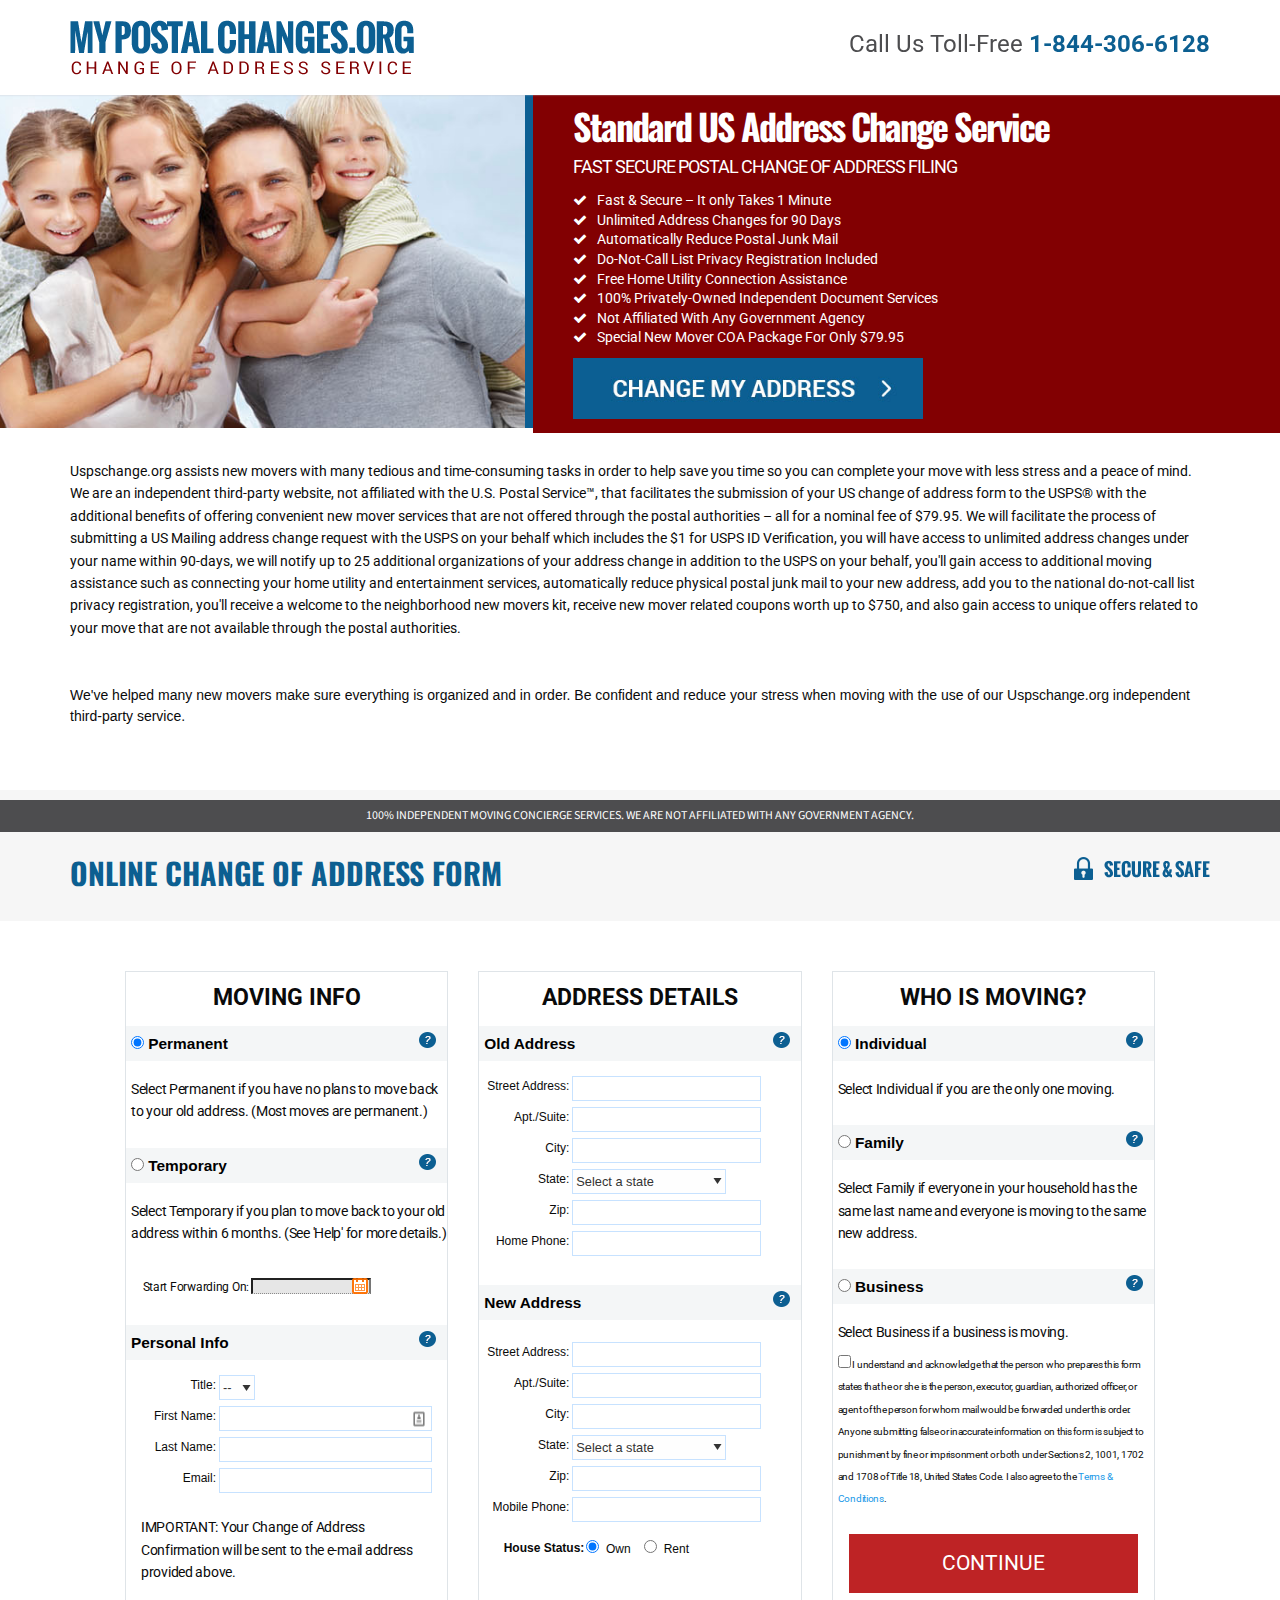
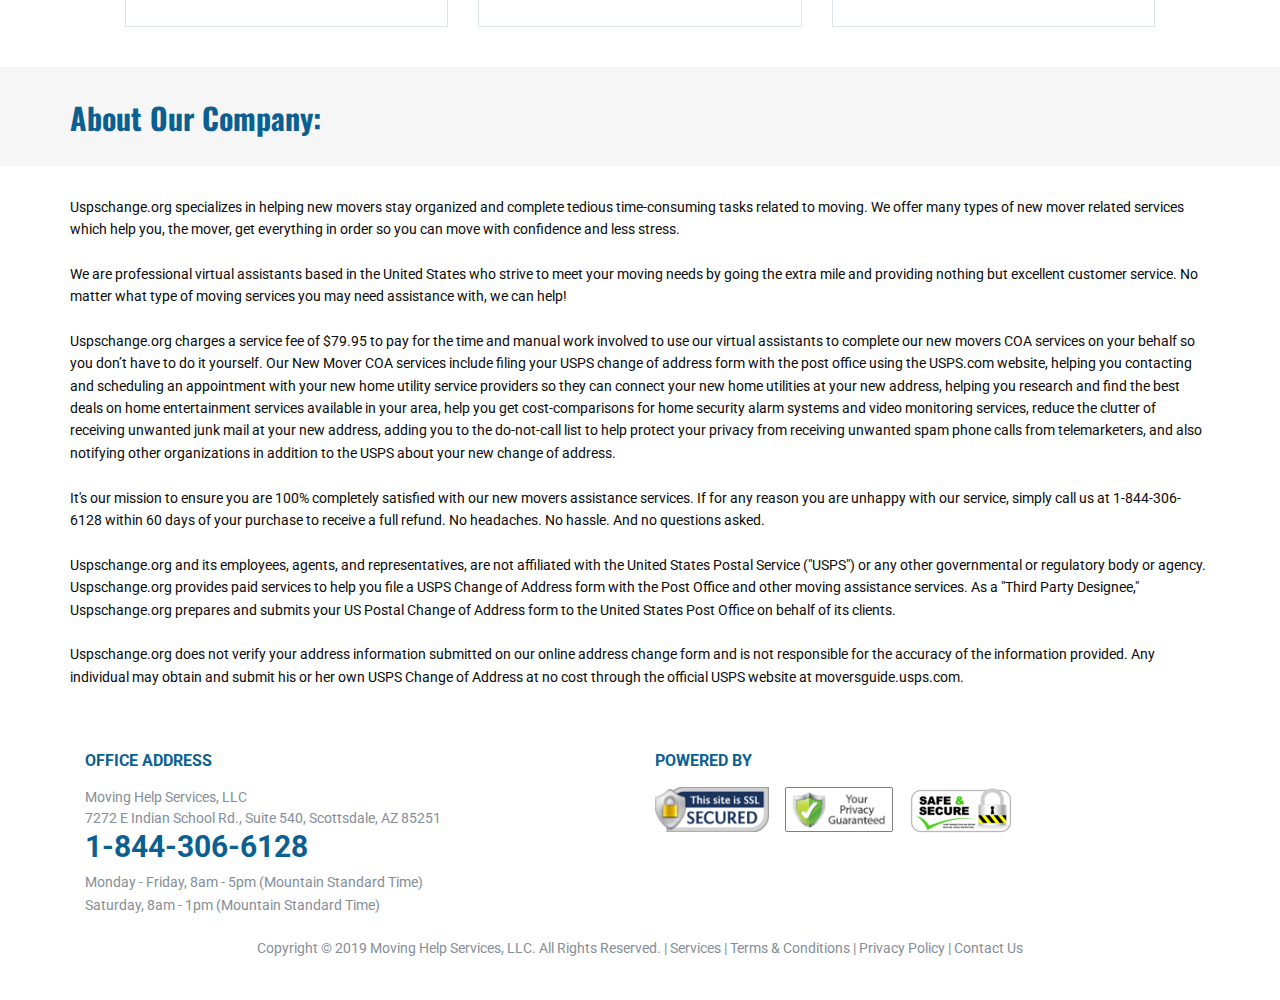
==== commit 480dbdf3: "replaced the word  changemyaddress to uspschange" ====
--- a/index.html
+++ b/index.html
@@ -4,9 +4,11 @@
 	<meta charset="utf-8">
 	<meta name="viewport" content="width=device-width, initial-scale=1.0">
     
-    <title>USPSChange.org - Address Change Services </title>
-    <meta name="keywords" content="usps change my address, usps change address, usps change my address online, usps change address online, usps moving">
+    <title>Uspschange.org - Address Change Service </title>
+    <meta name="keywords" content="usps change my address, usps change address, usps change my address online, usps change address online, Forward my address, Usps Forward my address, usps moving">
     <meta name="msvalidate.01" content="B506F55CE3943516A56E355A509AA78B" />
+
+    <meta name="description" content="Usps change my address in 1 minute">
 
 	<link rel="shortcut icon" href="favicons/favicon.ico" type="image/x-icon">
 <link rel="icon" href="favicons/favicon.ico" type="image/x-icon">
@@ -100,8 +102,8 @@
                  <h1>Standard US Address Change Service</h1>
                     <h3 style=" margin-top: 10px;">Fast Secure Postal Change of Address Filing</h3>					
 					<ul class="visual-list">
-					   <li><i class="fa fa-check" aria-hidden="true"></i>Fast & Secure – Only Takes 2-Minutes</li>
-<li><i class="fa fa-check" aria-hidden="true"></i>Unlimited Address Changes Within 90-Days</li>
+					   <li><i class="fa fa-check" aria-hidden="true"></i>Fast & Secure – It only Takes 1 Minute</li>
+<li><i class="fa fa-check" aria-hidden="true"></i>Unlimited Address Changes for 90 Days</li>
 <li><i class="fa fa-check" aria-hidden="true"></i>Automatically Reduce Postal Junk Mail</li>
 <li><i class="fa fa-check" aria-hidden="true"></i>Do-Not-Call List Privacy Registration Included</li>
 <li><i class="fa fa-check" aria-hidden="true"></i>Free Home Utility Connection Assistance</li>
@@ -114,9 +116,9 @@
 	</section>
 	<section class="main">
 		<div class="container">
-			<p>MyPostalChanges.org assists new movers with many tedious and time-consuming tasks in order to help save you time so you can complete your move with less stress and a peace of mind. We are an independent third-party website, not affiliated with the U.S. Postal Service™, that facilitates the submission of your US change of address form to the USPS® with the additional benefits of offering convenient new mover services that are not offered through the postal authorities – all for a nominal fee of $79.95. We will facilitate the process of submitting a US Mailing address change request with the USPS on your behalf which includes the $1 for USPS ID Verification, you will have access to unlimited address changes under your name within 90-days, we will notify up to 25 additional organizations of your address change in addition to the USPS on your behalf, you'll gain access to additional moving assistance such as connecting your home utility and entertainment services, automatically reduce physical postal junk mail to your new address, add you to the national do-not-call list privacy registration, you'll receive a welcome to the neighborhood new movers kit, receive new mover related coupons worth up to $750, and also gain access to unique offers related to your move that are not available through the postal authorities.
+			<p>Uspschange.org assists new movers with many tedious and time-consuming tasks in order to help save you time so you can complete your move with less stress and a peace of mind. We are an independent third-party website, not affiliated with the U.S. Postal Service™, that facilitates the submission of your US change of address form to the USPS® with the additional benefits of offering convenient new mover services that are not offered through the postal authorities – all for a nominal fee of $79.95. We will facilitate the process of submitting a US Mailing address change request with the USPS on your behalf which includes the $1 for USPS ID Verification, you will have access to unlimited address changes under your name within 90-days, we will notify up to 25 additional organizations of your address change in addition to the USPS on your behalf, you'll gain access to additional moving assistance such as connecting your home utility and entertainment services, automatically reduce physical postal junk mail to your new address, add you to the national do-not-call list privacy registration, you'll receive a welcome to the neighborhood new movers kit, receive new mover related coupons worth up to $750, and also gain access to unique offers related to your move that are not available through the postal authorities.
 <br><br><div id="getstarted"></div>
-We've helped many new movers make sure everything is organized and in order. Be confident and reduce your stress when moving with the use of our MyPostalChanges.org independent third-party service.</p>
+We've helped many new movers make sure everything is organized and in order. Be confident and reduce your stress when moving with the use of our Uspschange.org independent third-party service.</p>
       
 		</div>
 	</section>
@@ -976,17 +978,17 @@
     
      <section class="area-2" style="margin-top: 30px;">
 		<div class="container">
-<p>MyPostalChanges.org specializes in helping new movers stay organized and complete tedious time-consuming tasks related to moving. We offer many types of new mover related services which help you, the mover, get everything in order so you can move with confidence and less stress.
+<p>Uspschange.org specializes in helping new movers stay organized and complete tedious time-consuming tasks related to moving. We offer many types of new mover related services which help you, the mover, get everything in order so you can move with confidence and less stress.
 <br><br>
 We are professional virtual assistants based in the United States who strive to meet your moving needs by going the extra mile and providing nothing but excellent customer service.  No matter what type of moving services you may need assistance with, we can help!
 <br><br>
-MyPostalChanges.org charges a service fee of $79.95 to pay for the time and manual work involved to use our virtual assistants to complete our new movers COA services on your behalf so you don’t have to do it yourself. Our New Mover COA services include filing your USPS change of address form with the post office using the USPS.com website, helping you contacting and scheduling an appointment with your new home utility service providers so they can connect your new home utilities at your new address, helping you research and find the best deals on home entertainment services available in your area, help you get cost-comparisons for home security alarm systems and video monitoring services, reduce the clutter of receiving unwanted junk mail at your new address, adding you to the do-not-call list to help protect your privacy from receiving unwanted spam phone calls from telemarketers, and also notifying other organizations in addition to the USPS about your new change of address.
+Uspschange.org charges a service fee of $79.95 to pay for the time and manual work involved to use our virtual assistants to complete our new movers COA services on your behalf so you don’t have to do it yourself. Our New Mover COA services include filing your USPS change of address form with the post office using the USPS.com website, helping you contacting and scheduling an appointment with your new home utility service providers so they can connect your new home utilities at your new address, helping you research and find the best deals on home entertainment services available in your area, help you get cost-comparisons for home security alarm systems and video monitoring services, reduce the clutter of receiving unwanted junk mail at your new address, adding you to the do-not-call list to help protect your privacy from receiving unwanted spam phone calls from telemarketers, and also notifying other organizations in addition to the USPS about your new change of address.
 <br><br>
 It's our mission to ensure you are 100% completely satisfied with our new movers assistance services. If for any reason you are unhappy with our service, simply call us at 1-844-306-6128 within 60 days of your purchase to receive a full refund. No headaches. No hassle. And no questions asked.
 <br><br>
-MyPostalChanges.org and its employees, agents, and representatives, are not affiliated with the United States Postal Service ("USPS") or any other governmental or regulatory body or agency. MyPostalChanges.org provides paid services to help you file a USPS Change of Address form with the Post Office and other moving assistance services. As a "Third Party Designee," MyPostalChanges.org prepares and submits your US Postal Change of Address form to the United States Post Office on behalf of its clients.
+Uspschange.org and its employees, agents, and representatives, are not affiliated with the United States Postal Service ("USPS") or any other governmental or regulatory body or agency. Uspschange.org provides paid services to help you file a USPS Change of Address form with the Post Office and other moving assistance services. As a "Third Party Designee," Uspschange.org prepares and submits your US Postal Change of Address form to the United States Post Office on behalf of its clients.
 <br><br>
-MyPostalChanges.org does not verify your address information submitted on our online address change form and is not responsible for the accuracy of the information provided. Any individual may obtain and submit his or her own USPS Change of Address at no cost through the official USPS website at moversguide.usps.com.
+Uspschange.org does not verify your address information submitted on our online address change form and is not responsible for the accuracy of the information provided. Any individual may obtain and submit his or her own USPS Change of Address at no cost through the official USPS website at moversguide.usps.com.
 </p>				
 			</div>
 	</section>
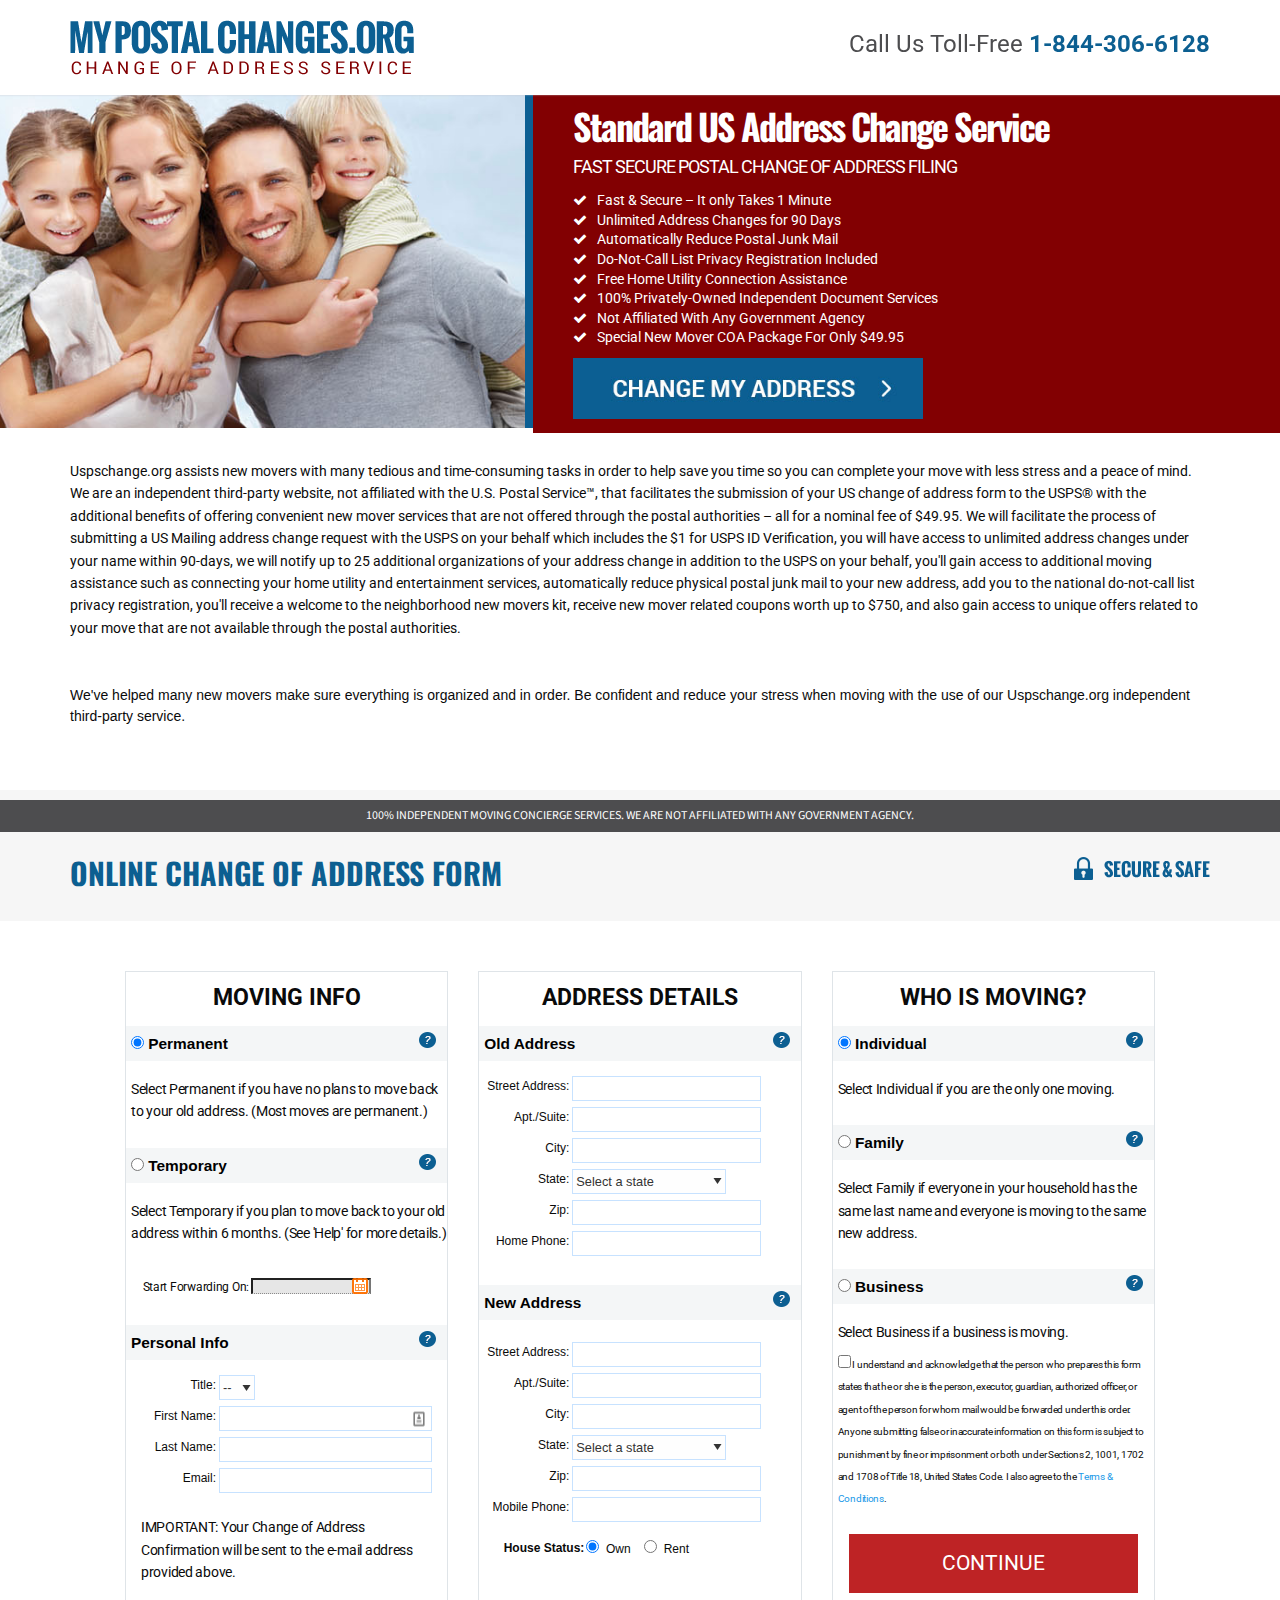
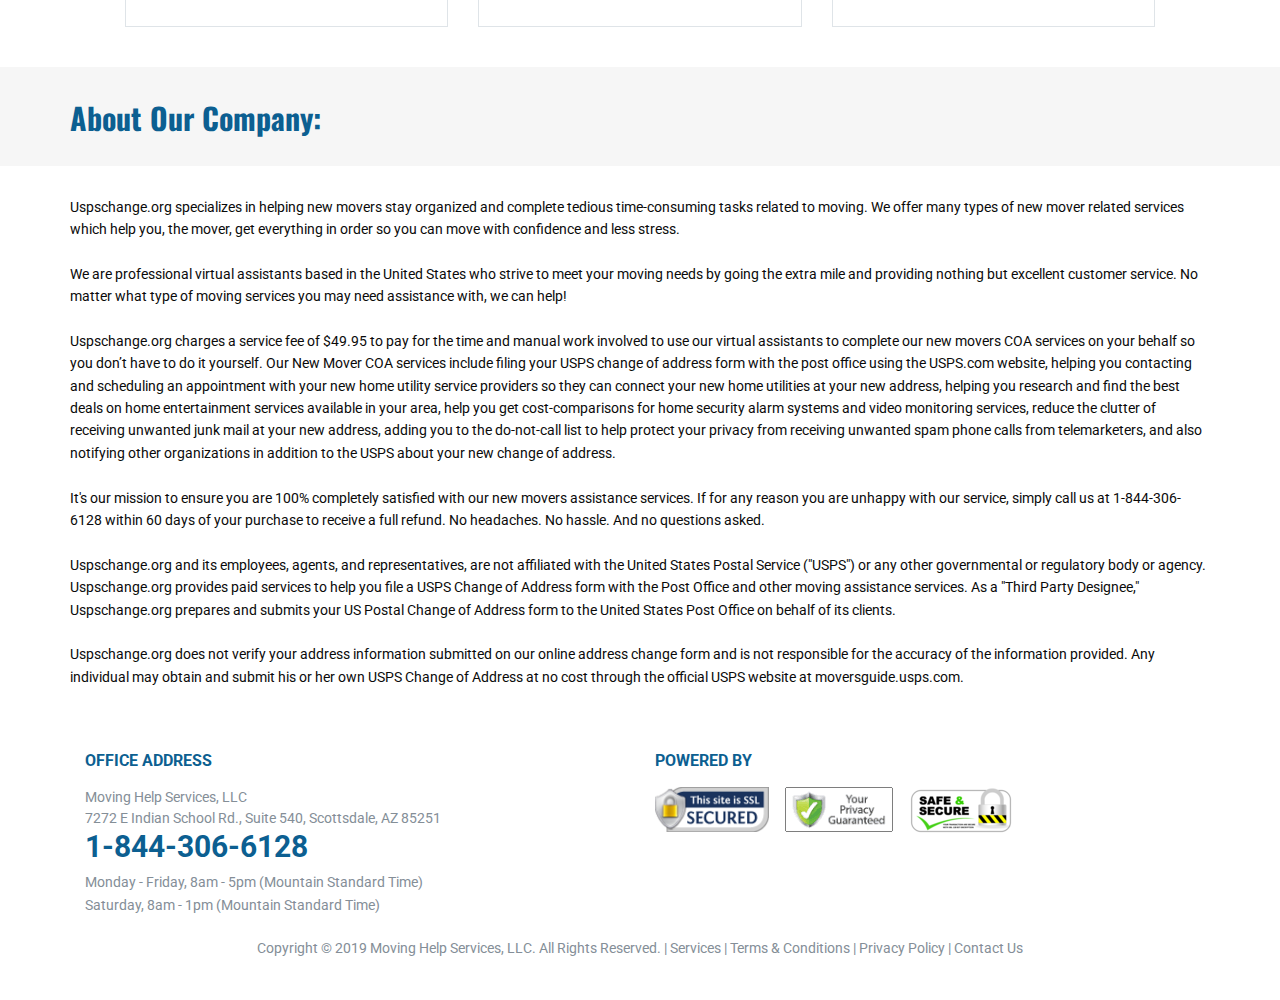
==== commit 860178c5: "-" ====
--- a/index.html
+++ b/index.html
@@ -109,14 +109,14 @@
 <li><i class="fa fa-check" aria-hidden="true"></i>Free Home Utility Connection Assistance</li>
 <li><i class="fa fa-check" aria-hidden="true"></i>100% Privately-Owned Independent Document Services</li>
 <li><i class="fa fa-check" aria-hidden="true"></i>Not Affiliated With Any Government Agency</li>
-<li><i class="fa fa-check" aria-hidden="true"></i>Special New Mover COA Package For Only $79.95</li>	
+<li><i class="fa fa-check" aria-hidden="true"></i>Special New Mover COA Package For Only $49.95</li>	
 					</ul>
                     <a href="#getstarted"><img class="img-responsive" src="img/btn-cma-1.jpg" width="350" alt="" style="margin-top: 50px;"></a>
 				 </div>				 
 	</section>
 	<section class="main">
 		<div class="container">
-			<p>Uspschange.org assists new movers with many tedious and time-consuming tasks in order to help save you time so you can complete your move with less stress and a peace of mind. We are an independent third-party website, not affiliated with the U.S. Postal Service™, that facilitates the submission of your US change of address form to the USPS® with the additional benefits of offering convenient new mover services that are not offered through the postal authorities – all for a nominal fee of $79.95. We will facilitate the process of submitting a US Mailing address change request with the USPS on your behalf which includes the $1 for USPS ID Verification, you will have access to unlimited address changes under your name within 90-days, we will notify up to 25 additional organizations of your address change in addition to the USPS on your behalf, you'll gain access to additional moving assistance such as connecting your home utility and entertainment services, automatically reduce physical postal junk mail to your new address, add you to the national do-not-call list privacy registration, you'll receive a welcome to the neighborhood new movers kit, receive new mover related coupons worth up to $750, and also gain access to unique offers related to your move that are not available through the postal authorities.
+			<p>Uspschange.org assists new movers with many tedious and time-consuming tasks in order to help save you time so you can complete your move with less stress and a peace of mind. We are an independent third-party website, not affiliated with the U.S. Postal Service™, that facilitates the submission of your US change of address form to the USPS® with the additional benefits of offering convenient new mover services that are not offered through the postal authorities – all for a nominal fee of $49.95. We will facilitate the process of submitting a US Mailing address change request with the USPS on your behalf which includes the $1 for USPS ID Verification, you will have access to unlimited address changes under your name within 90-days, we will notify up to 25 additional organizations of your address change in addition to the USPS on your behalf, you'll gain access to additional moving assistance such as connecting your home utility and entertainment services, automatically reduce physical postal junk mail to your new address, add you to the national do-not-call list privacy registration, you'll receive a welcome to the neighborhood new movers kit, receive new mover related coupons worth up to $750, and also gain access to unique offers related to your move that are not available through the postal authorities.
 <br><br><div id="getstarted"></div>
 We've helped many new movers make sure everything is organized and in order. Be confident and reduce your stress when moving with the use of our Uspschange.org independent third-party service.</p>
       
@@ -982,7 +982,7 @@
 <br><br>
 We are professional virtual assistants based in the United States who strive to meet your moving needs by going the extra mile and providing nothing but excellent customer service.  No matter what type of moving services you may need assistance with, we can help!
 <br><br>
-Uspschange.org charges a service fee of $79.95 to pay for the time and manual work involved to use our virtual assistants to complete our new movers COA services on your behalf so you don’t have to do it yourself. Our New Mover COA services include filing your USPS change of address form with the post office using the USPS.com website, helping you contacting and scheduling an appointment with your new home utility service providers so they can connect your new home utilities at your new address, helping you research and find the best deals on home entertainment services available in your area, help you get cost-comparisons for home security alarm systems and video monitoring services, reduce the clutter of receiving unwanted junk mail at your new address, adding you to the do-not-call list to help protect your privacy from receiving unwanted spam phone calls from telemarketers, and also notifying other organizations in addition to the USPS about your new change of address.
+Uspschange.org charges a service fee of $49.95 to pay for the time and manual work involved to use our virtual assistants to complete our new movers COA services on your behalf so you don’t have to do it yourself. Our New Mover COA services include filing your USPS change of address form with the post office using the USPS.com website, helping you contacting and scheduling an appointment with your new home utility service providers so they can connect your new home utilities at your new address, helping you research and find the best deals on home entertainment services available in your area, help you get cost-comparisons for home security alarm systems and video monitoring services, reduce the clutter of receiving unwanted junk mail at your new address, adding you to the do-not-call list to help protect your privacy from receiving unwanted spam phone calls from telemarketers, and also notifying other organizations in addition to the USPS about your new change of address.
 <br><br>
 It's our mission to ensure you are 100% completely satisfied with our new movers assistance services. If for any reason you are unhappy with our service, simply call us at 1-844-306-6128 within 60 days of your purchase to receive a full refund. No headaches. No hassle. And no questions asked.
 <br><br>
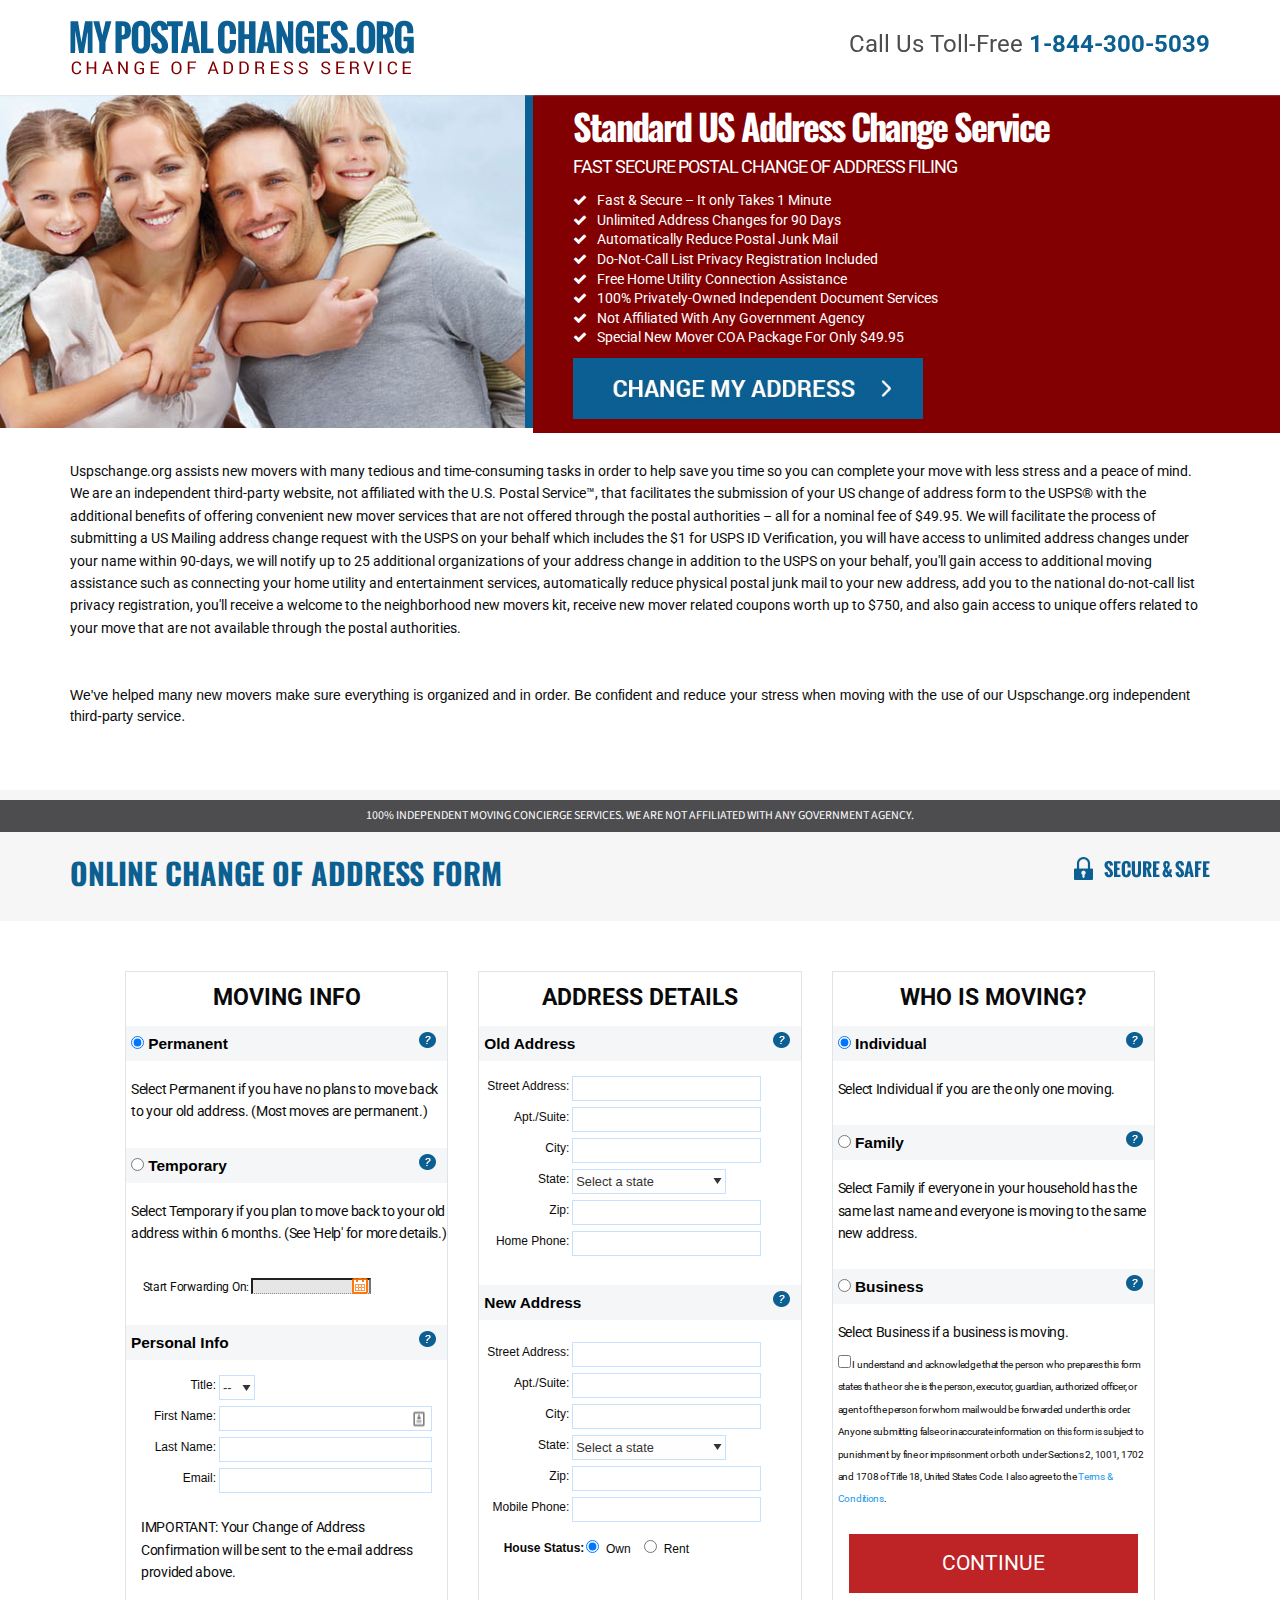
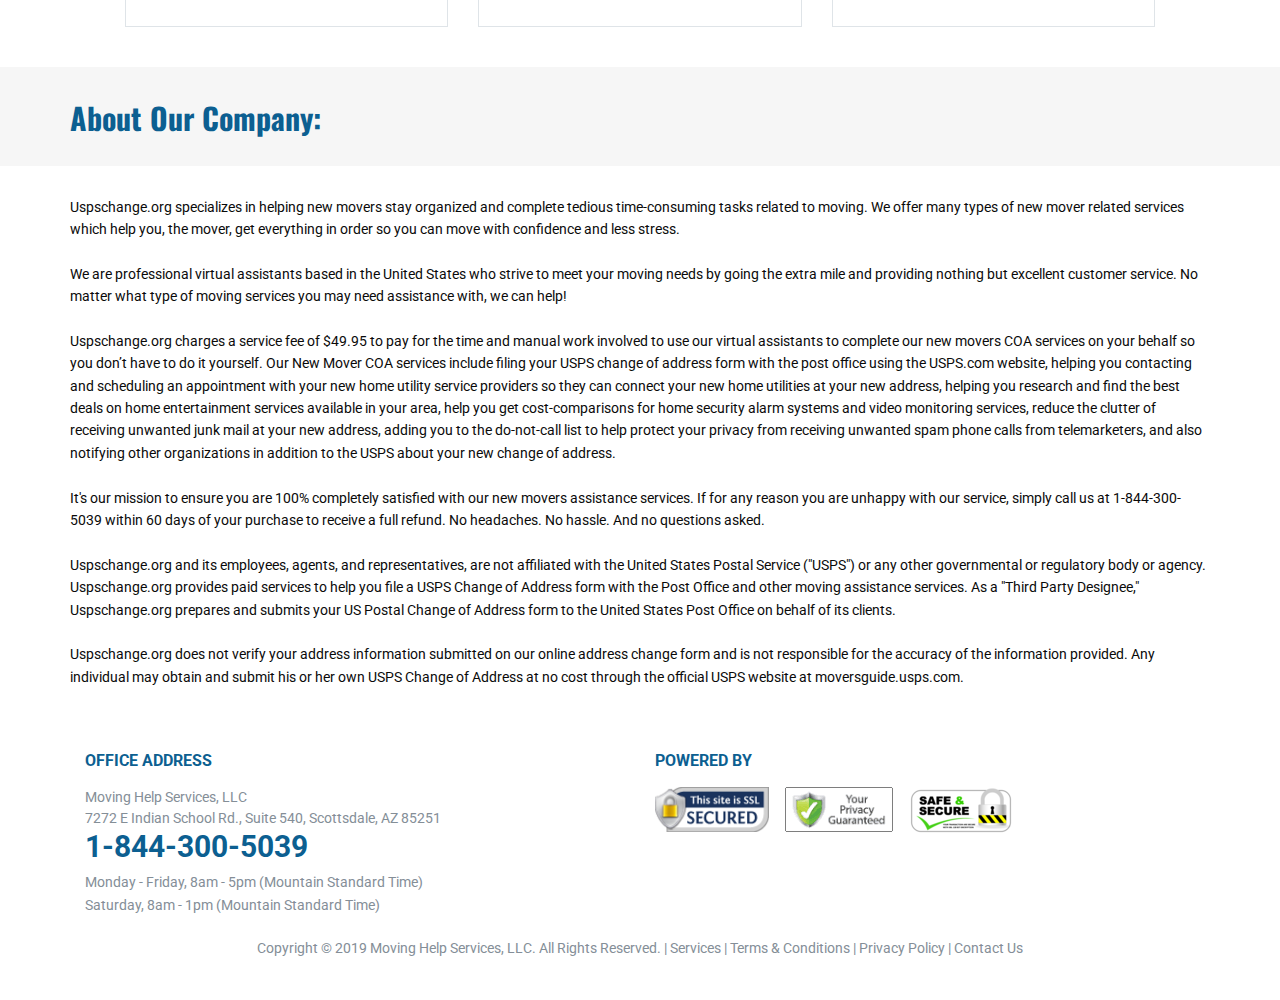
==== commit a23cf073: "-" ====
--- a/index.html
+++ b/index.html
@@ -91,7 +91,7 @@
 		<header id="header">		   		
 			<div class="container">
 				<div class="logo"></div>
-				<div class="call">Call Us Toll-Free <a href="#" style="color:#0C5F91;">1-844-306-6128</a></div>
+				<div class="call">Call Us Toll-Free <a href="#" style="color:#0C5F91;">1-844-300-5039</a></div>
 			</div>
 		</header>
 
@@ -984,7 +984,7 @@
 <br><br>
 Uspschange.org charges a service fee of $49.95 to pay for the time and manual work involved to use our virtual assistants to complete our new movers COA services on your behalf so you don’t have to do it yourself. Our New Mover COA services include filing your USPS change of address form with the post office using the USPS.com website, helping you contacting and scheduling an appointment with your new home utility service providers so they can connect your new home utilities at your new address, helping you research and find the best deals on home entertainment services available in your area, help you get cost-comparisons for home security alarm systems and video monitoring services, reduce the clutter of receiving unwanted junk mail at your new address, adding you to the do-not-call list to help protect your privacy from receiving unwanted spam phone calls from telemarketers, and also notifying other organizations in addition to the USPS about your new change of address.
 <br><br>
-It's our mission to ensure you are 100% completely satisfied with our new movers assistance services. If for any reason you are unhappy with our service, simply call us at 1-844-306-6128 within 60 days of your purchase to receive a full refund. No headaches. No hassle. And no questions asked.
+It's our mission to ensure you are 100% completely satisfied with our new movers assistance services. If for any reason you are unhappy with our service, simply call us at 1-844-300-5039 within 60 days of your purchase to receive a full refund. No headaches. No hassle. And no questions asked.
 <br><br>
 Uspschange.org and its employees, agents, and representatives, are not affiliated with the United States Postal Service ("USPS") or any other governmental or regulatory body or agency. Uspschange.org provides paid services to help you file a USPS Change of Address form with the Post Office and other moving assistance services. As a "Third Party Designee," Uspschange.org prepares and submits your US Postal Change of Address form to the United States Post Office on behalf of its clients.
 <br><br>
@@ -1000,7 +1000,7 @@
 					<div class="col-md-6">
 						<h4>OFFICE ADDRESS</h4>
 							<address>Moving Help Services, LLC<br>7272 E Indian School Rd., Suite 540, Scottsdale, AZ 85251</address>
-                            <strong class="phone">1-844-306-6128</strong>
+                            <strong class="phone">1-844-300-5039</strong>
 							<p>Monday - Friday, 8am - 5pm (Mountain Standard Time)<br>
 Saturday, 8am - 1pm (Mountain Standard Time)</p>
 					</div>
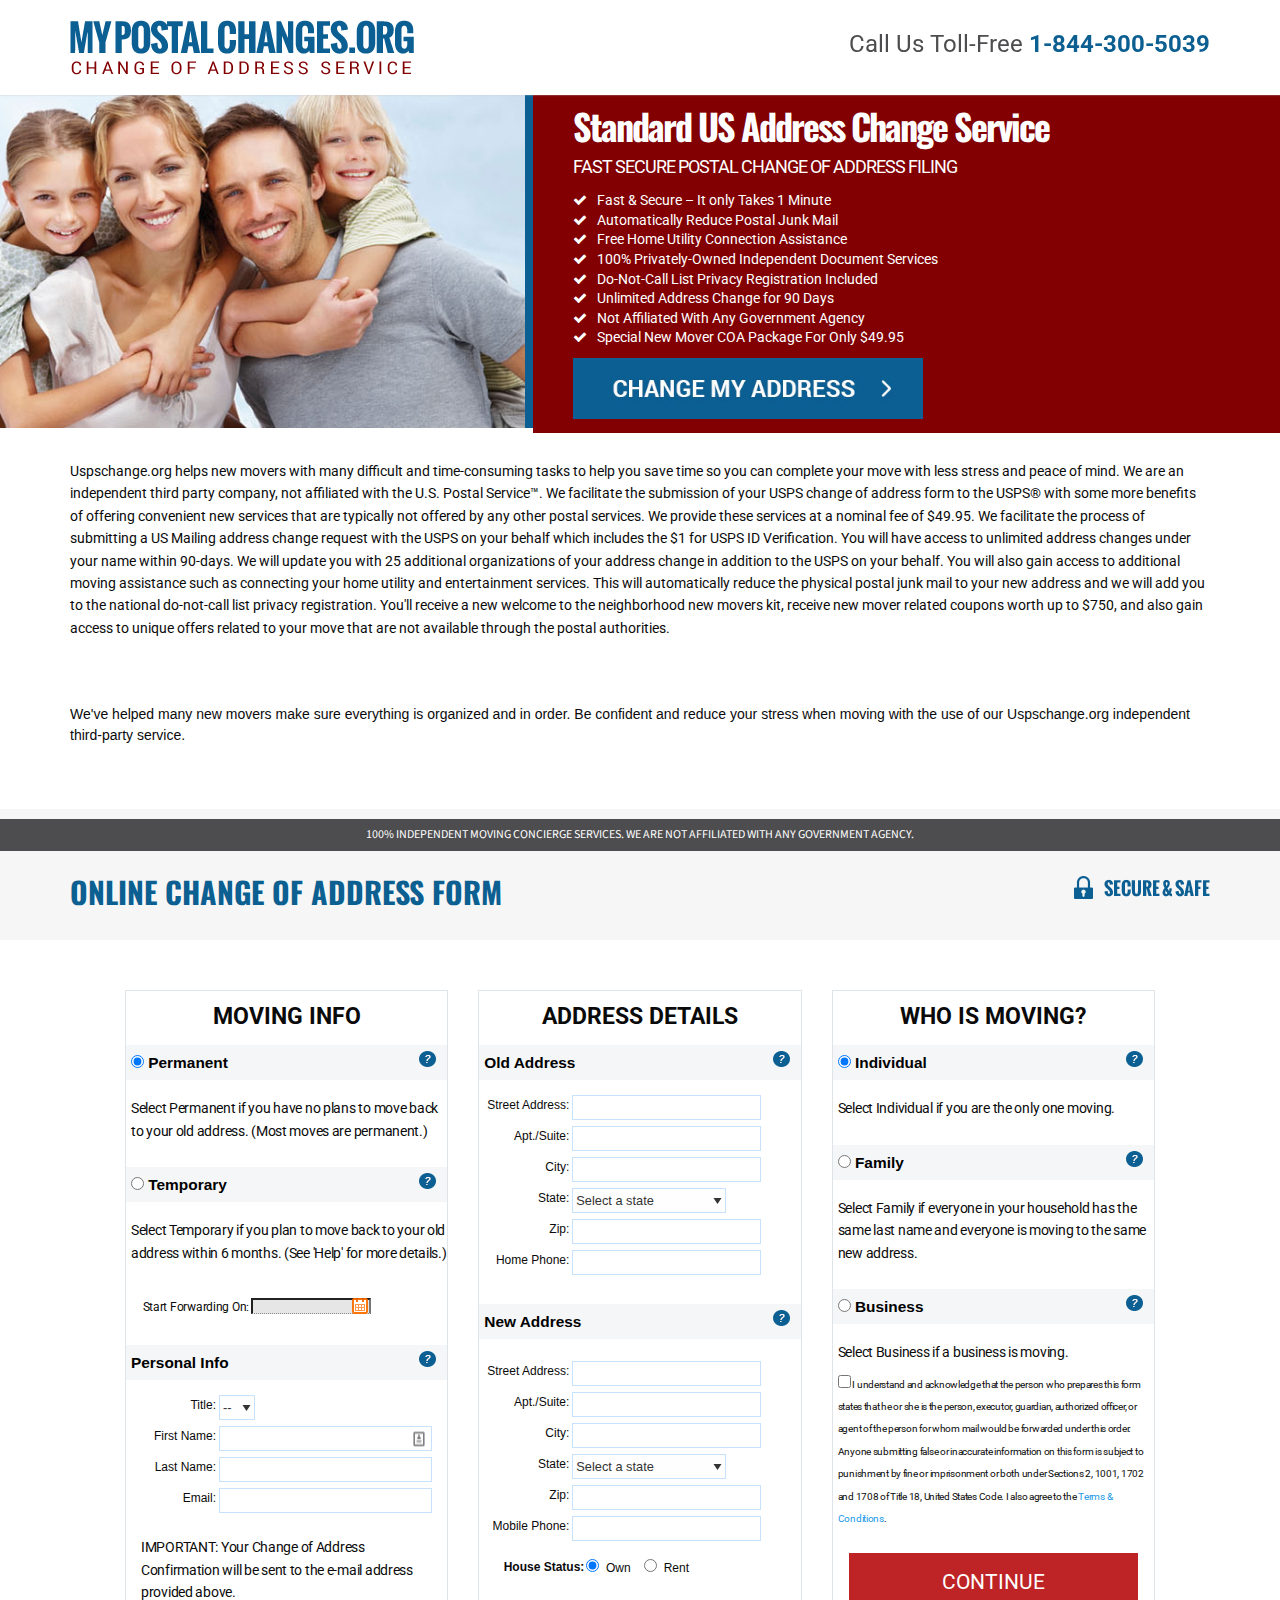
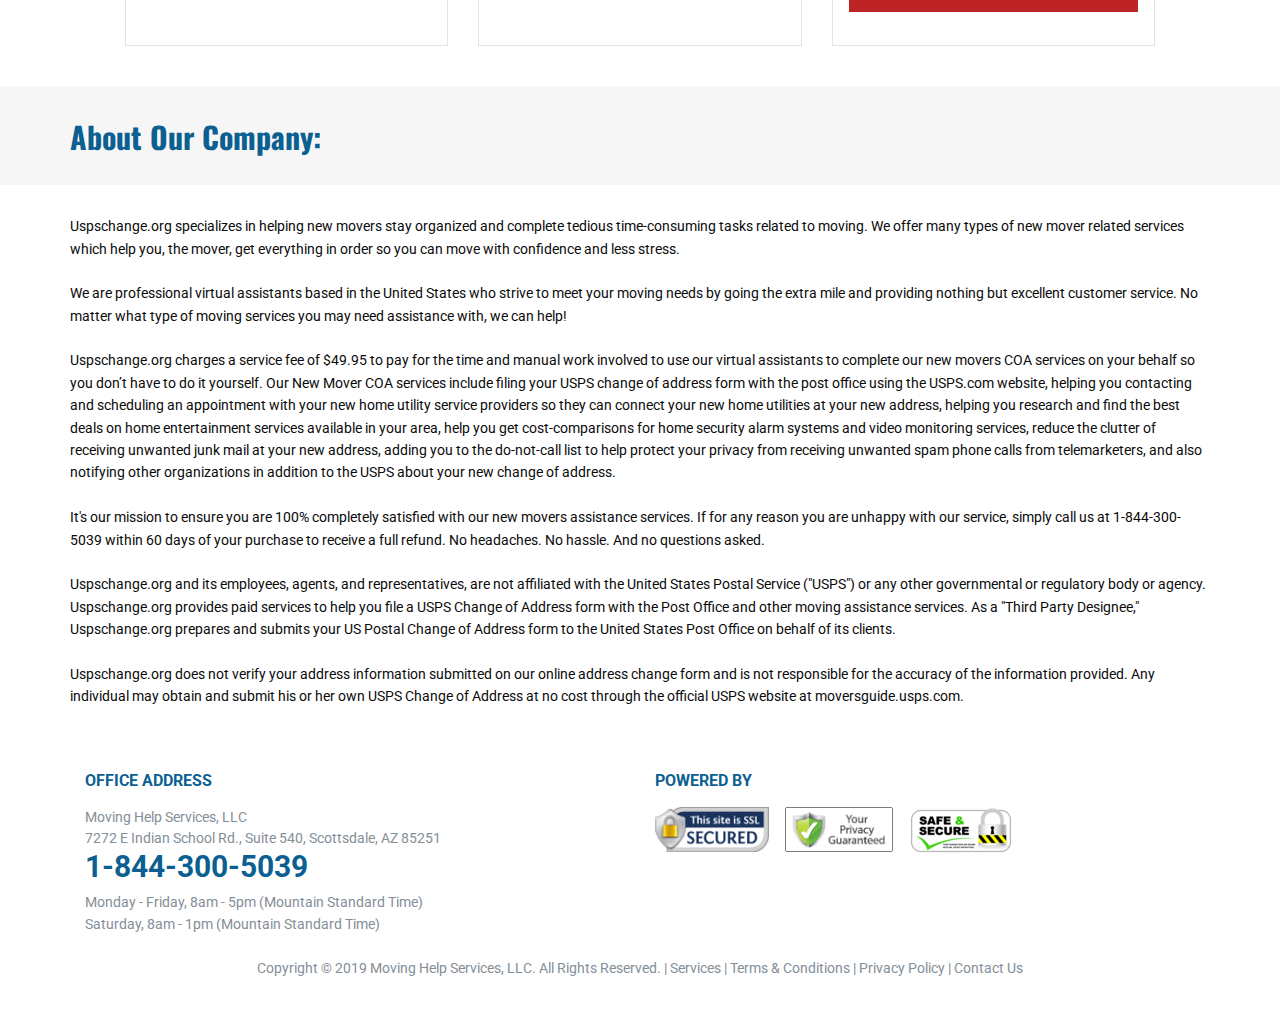
==== commit b4adfe0f: "-" ====
--- a/index.html
+++ b/index.html
@@ -103,20 +103,38 @@
                     <h3 style=" margin-top: 10px;">Fast Secure Postal Change of Address Filing</h3>					
 					<ul class="visual-list">
 					   <li><i class="fa fa-check" aria-hidden="true"></i>Fast & Secure – It only Takes 1 Minute</li>
-<li><i class="fa fa-check" aria-hidden="true"></i>Unlimited Address Changes for 90 Days</li>
 <li><i class="fa fa-check" aria-hidden="true"></i>Automatically Reduce Postal Junk Mail</li>
-<li><i class="fa fa-check" aria-hidden="true"></i>Do-Not-Call List Privacy Registration Included</li>
 <li><i class="fa fa-check" aria-hidden="true"></i>Free Home Utility Connection Assistance</li>
 <li><i class="fa fa-check" aria-hidden="true"></i>100% Privately-Owned Independent Document Services</li>
+<li><i class="fa fa-check" aria-hidden="true"></i>Do-Not-Call List Privacy Registration Included</li>
+<li><i class="fa fa-check" aria-hidden="true"></i>Unlimited Address Change for 90 Days</li>
 <li><i class="fa fa-check" aria-hidden="true"></i>Not Affiliated With Any Government Agency</li>
 <li><i class="fa fa-check" aria-hidden="true"></i>Special New Mover COA Package For Only $49.95</li>	
 					</ul>
+
                     <a href="#getstarted"><img class="img-responsive" src="img/btn-cma-1.jpg" width="350" alt="" style="margin-top: 50px;"></a>
+
 				 </div>				 
 	</section>
 	<section class="main">
 		<div class="container">
-			<p>Uspschange.org assists new movers with many tedious and time-consuming tasks in order to help save you time so you can complete your move with less stress and a peace of mind. We are an independent third-party website, not affiliated with the U.S. Postal Service™, that facilitates the submission of your US change of address form to the USPS® with the additional benefits of offering convenient new mover services that are not offered through the postal authorities – all for a nominal fee of $49.95. We will facilitate the process of submitting a US Mailing address change request with the USPS on your behalf which includes the $1 for USPS ID Verification, you will have access to unlimited address changes under your name within 90-days, we will notify up to 25 additional organizations of your address change in addition to the USPS on your behalf, you'll gain access to additional moving assistance such as connecting your home utility and entertainment services, automatically reduce physical postal junk mail to your new address, add you to the national do-not-call list privacy registration, you'll receive a welcome to the neighborhood new movers kit, receive new mover related coupons worth up to $750, and also gain access to unique offers related to your move that are not available through the postal authorities.
+			<p>
+                Uspschange.org helps new movers with many difficult and time-consuming tasks to help you save time so you can complete your move with less stress and peace of mind.
+
+We are an independent third party company, not affiliated with the U.S. Postal Service™. 
+
+We facilitate the submission of your USPS change of address form to the USPS® with some more benefits of offering convenient new services that are typically not offered by any other postal services. We provide these services at a nominal fee of $49.95.
+
+We facilitate the process of submitting a US Mailing address change request with the USPS on your behalf which includes the $1 for USPS ID Verification. 
+
+You will have access to unlimited address changes under your name within 90-days. We will update you with  25 additional organizations of your address change in addition to the USPS on your behalf.
+
+You will also gain access to additional moving assistance such as connecting your home utility and entertainment services. 
+
+This will automatically reduce the physical postal junk mail to your new address and we will  add you to the national do-not-call list privacy registration. You'll receive a new welcome to the neighborhood new movers kit, receive new mover related coupons worth up to $750, and also gain access to unique offers related to your move that are not available through the postal authorities.
+
+
+            </p>
 <br><br><div id="getstarted"></div>
 We've helped many new movers make sure everything is organized and in order. Be confident and reduce your stress when moving with the use of our Uspschange.org independent third-party service.</p>
       
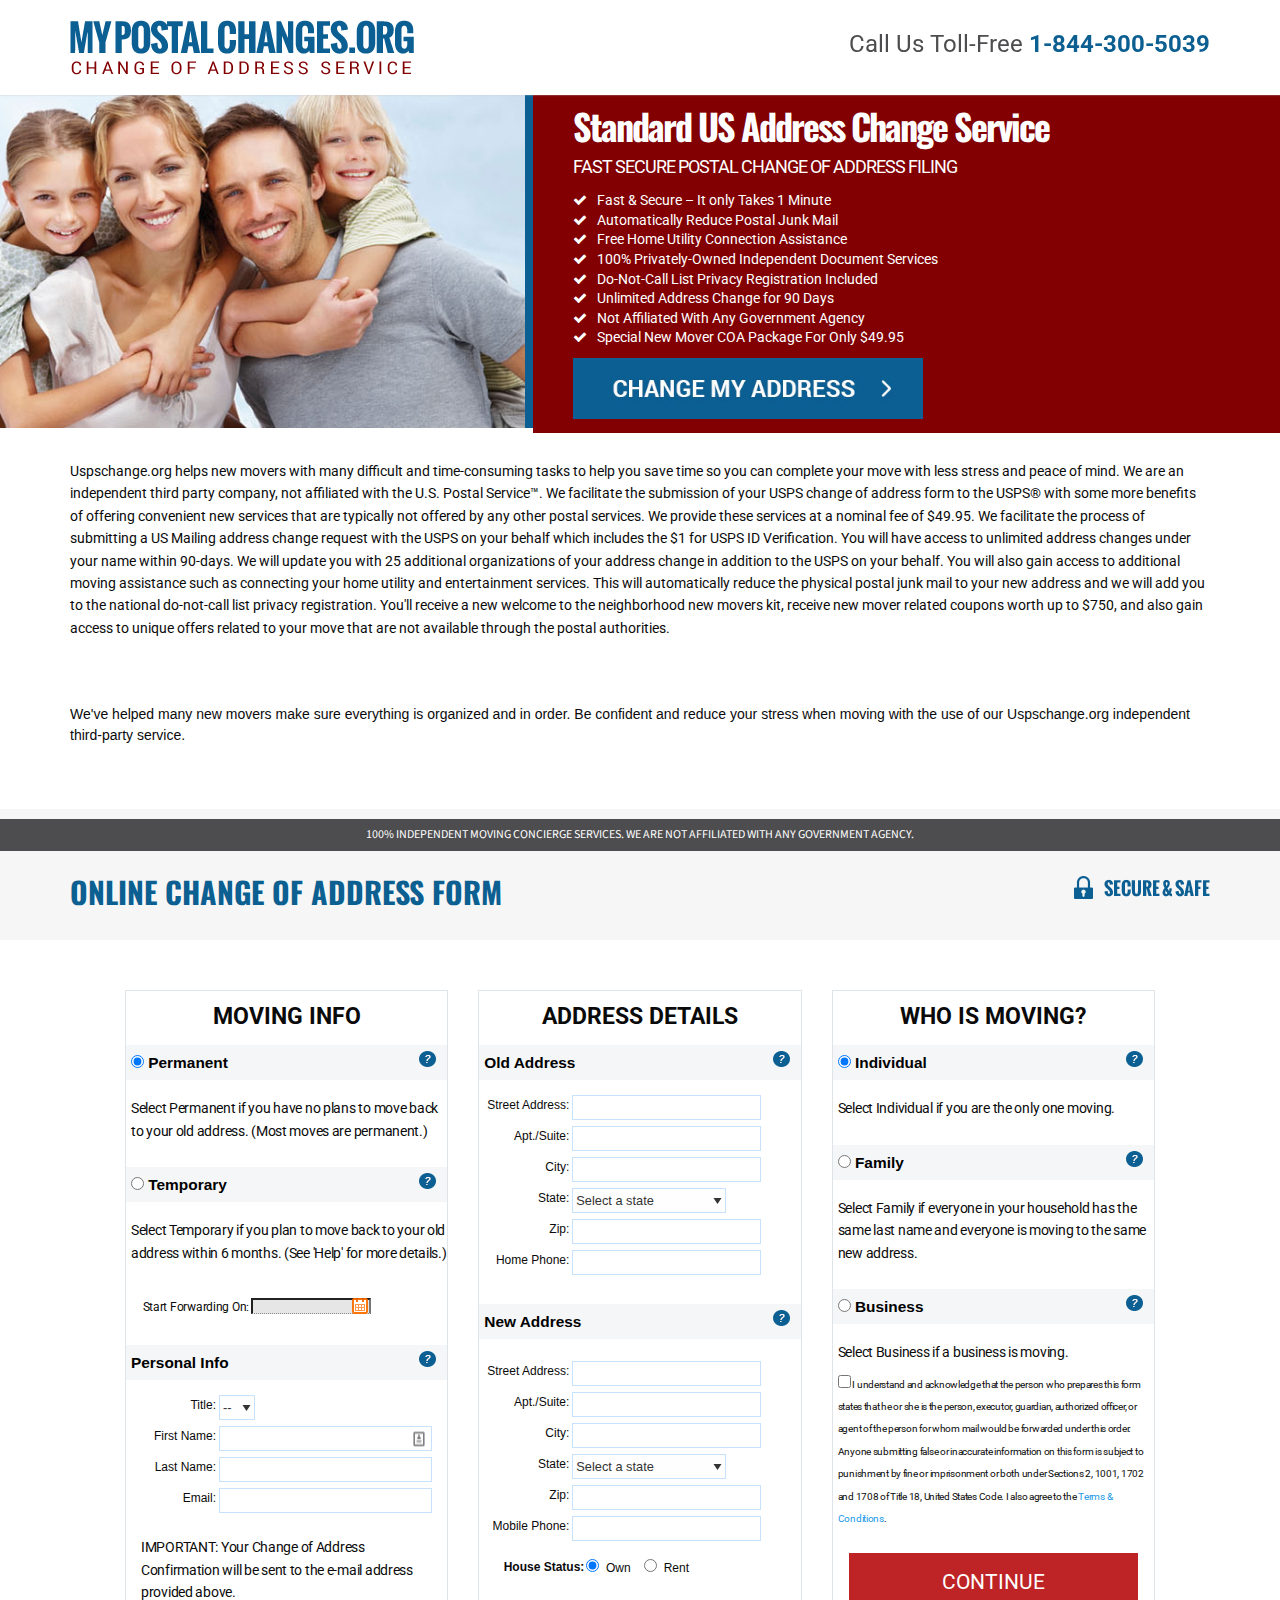
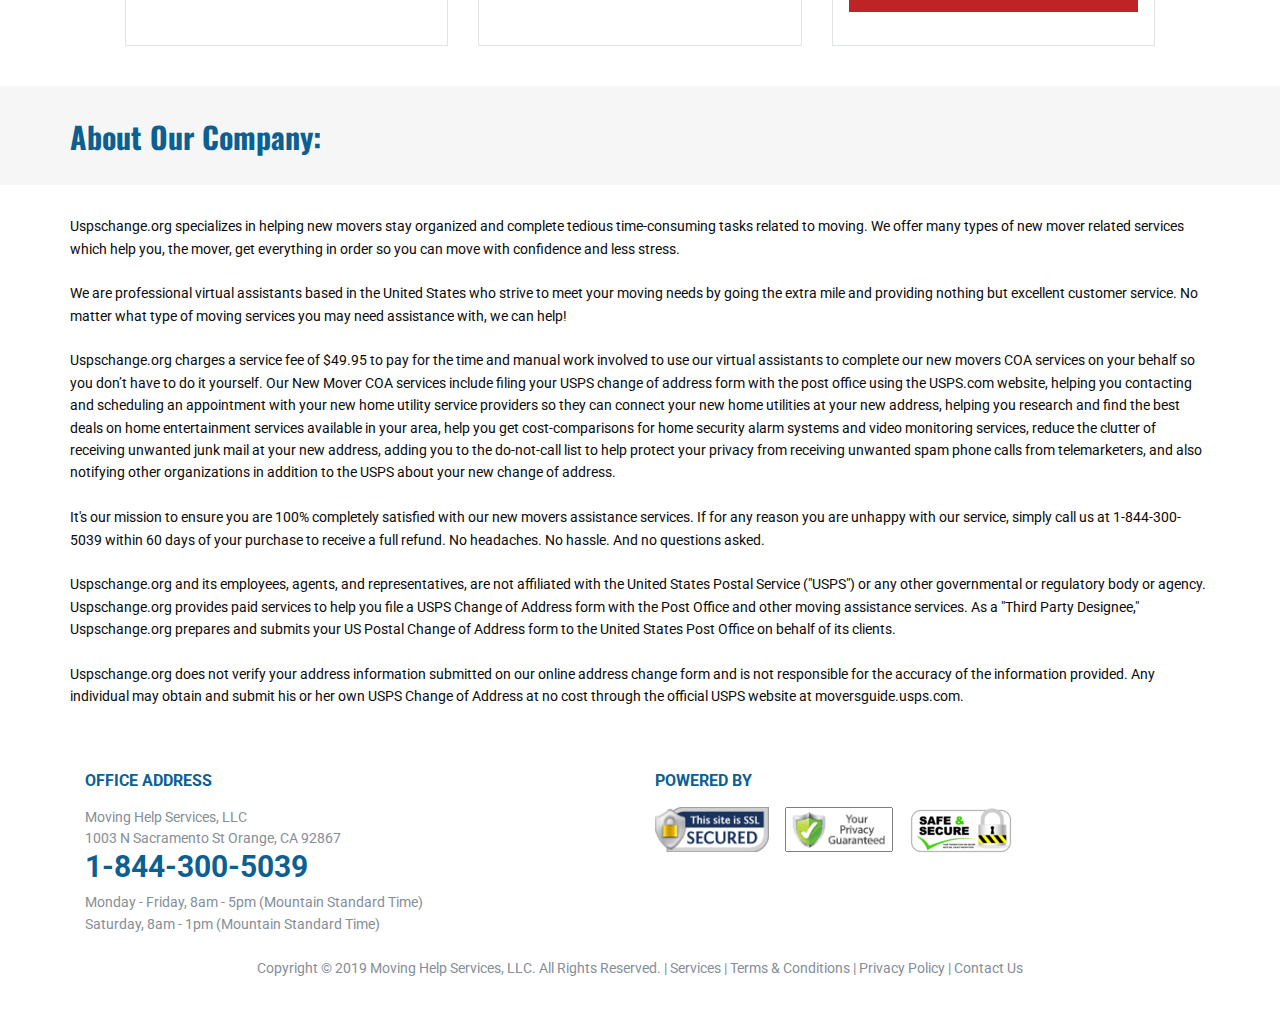
==== commit a29c295b: "added address" ====
--- a/index.html
+++ b/index.html
@@ -1017,7 +1017,7 @@
 				<div class="row">
 					<div class="col-md-6">
 						<h4>OFFICE ADDRESS</h4>
-							<address>Moving Help Services, LLC<br>7272 E Indian School Rd., Suite 540, Scottsdale, AZ 85251</address>
+							<address>Moving Help Services, LLC<br>1003 N Sacramento St Orange, CA 92867</address>
                             <strong class="phone">1-844-300-5039</strong>
 							<p>Monday - Friday, 8am - 5pm (Mountain Standard Time)<br>
 Saturday, 8am - 1pm (Mountain Standard Time)</p>
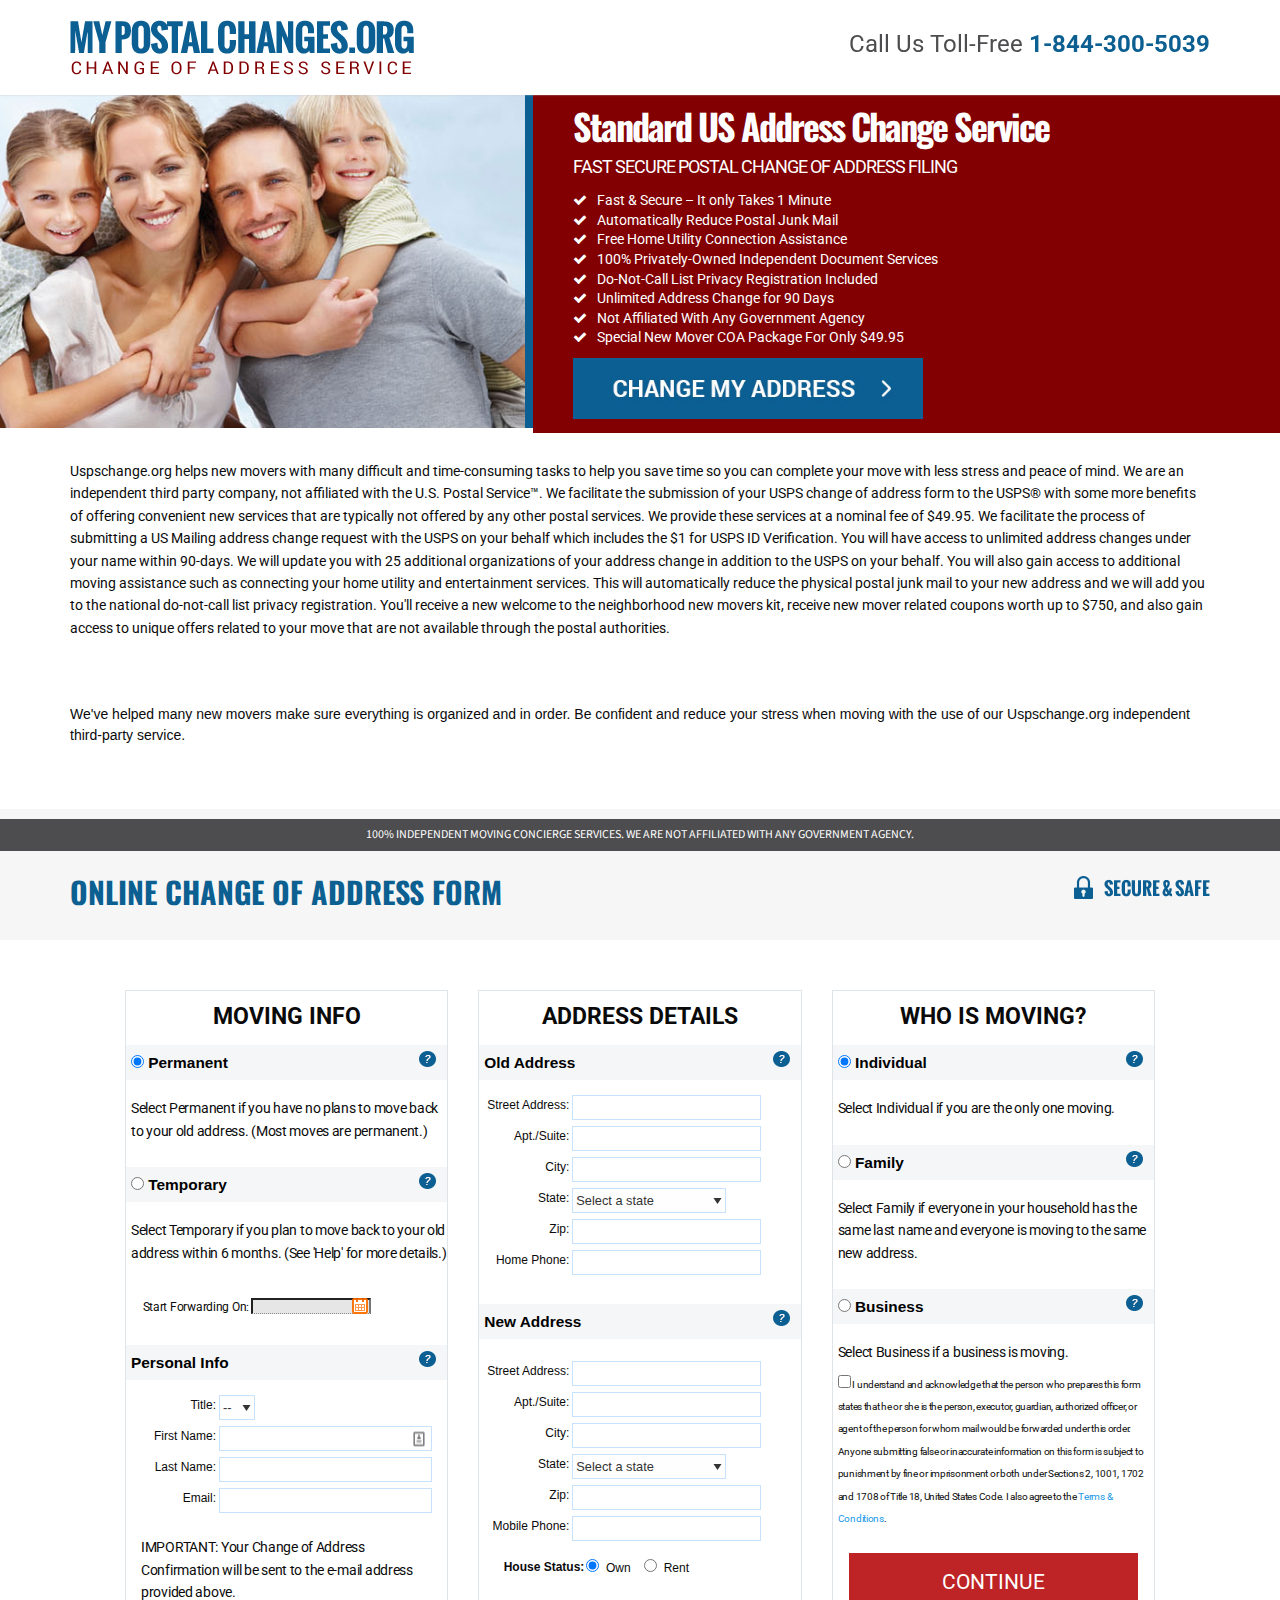
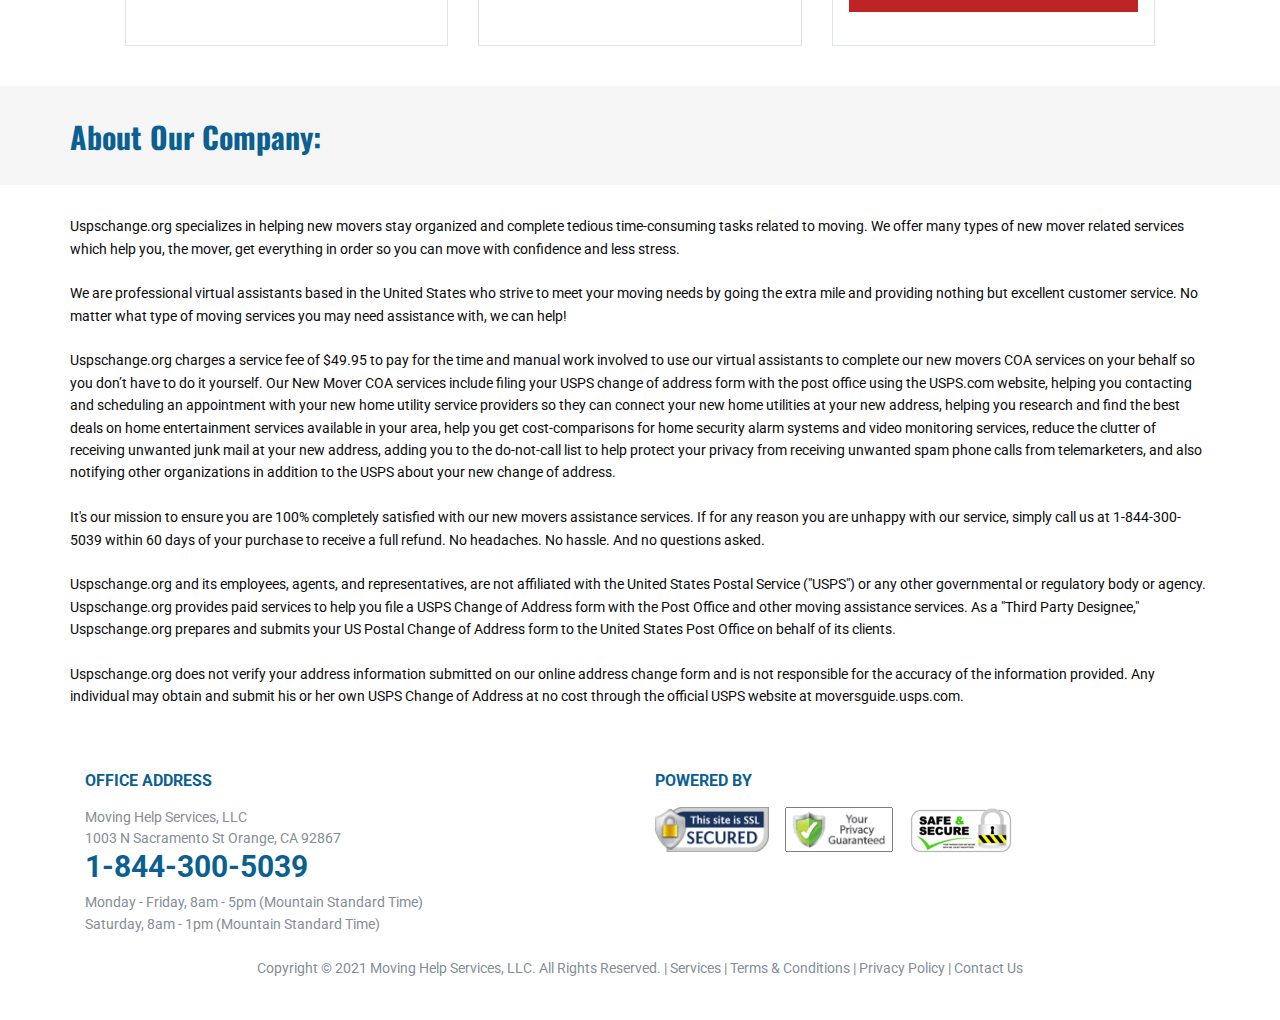
==== commit d3107984: "-" ====
--- a/index.html
+++ b/index.html
@@ -1032,7 +1032,7 @@
 				</div>
             <div class="copyright">
             <div class="small-12 text-center columns">
-                Copyright © 2019 Moving Help Services, LLC. All Rights Reserved. | <a href="services.html">Services</a> | <a href="terms.html">Terms &amp; Conditions</a> |  <a href="privacy.html">Privacy Policy</a> | <a href="contact.html">Contact Us</a>
+                Copyright © 2021 Moving Help Services, LLC. All Rights Reserved. | <a href="services.html">Services</a> | <a href="terms.html">Terms &amp; Conditions</a> |  <a href="privacy.html">Privacy Policy</a> | <a href="contact.html">Contact Us</a>
           </div></div>
             </div>
 		</div>
